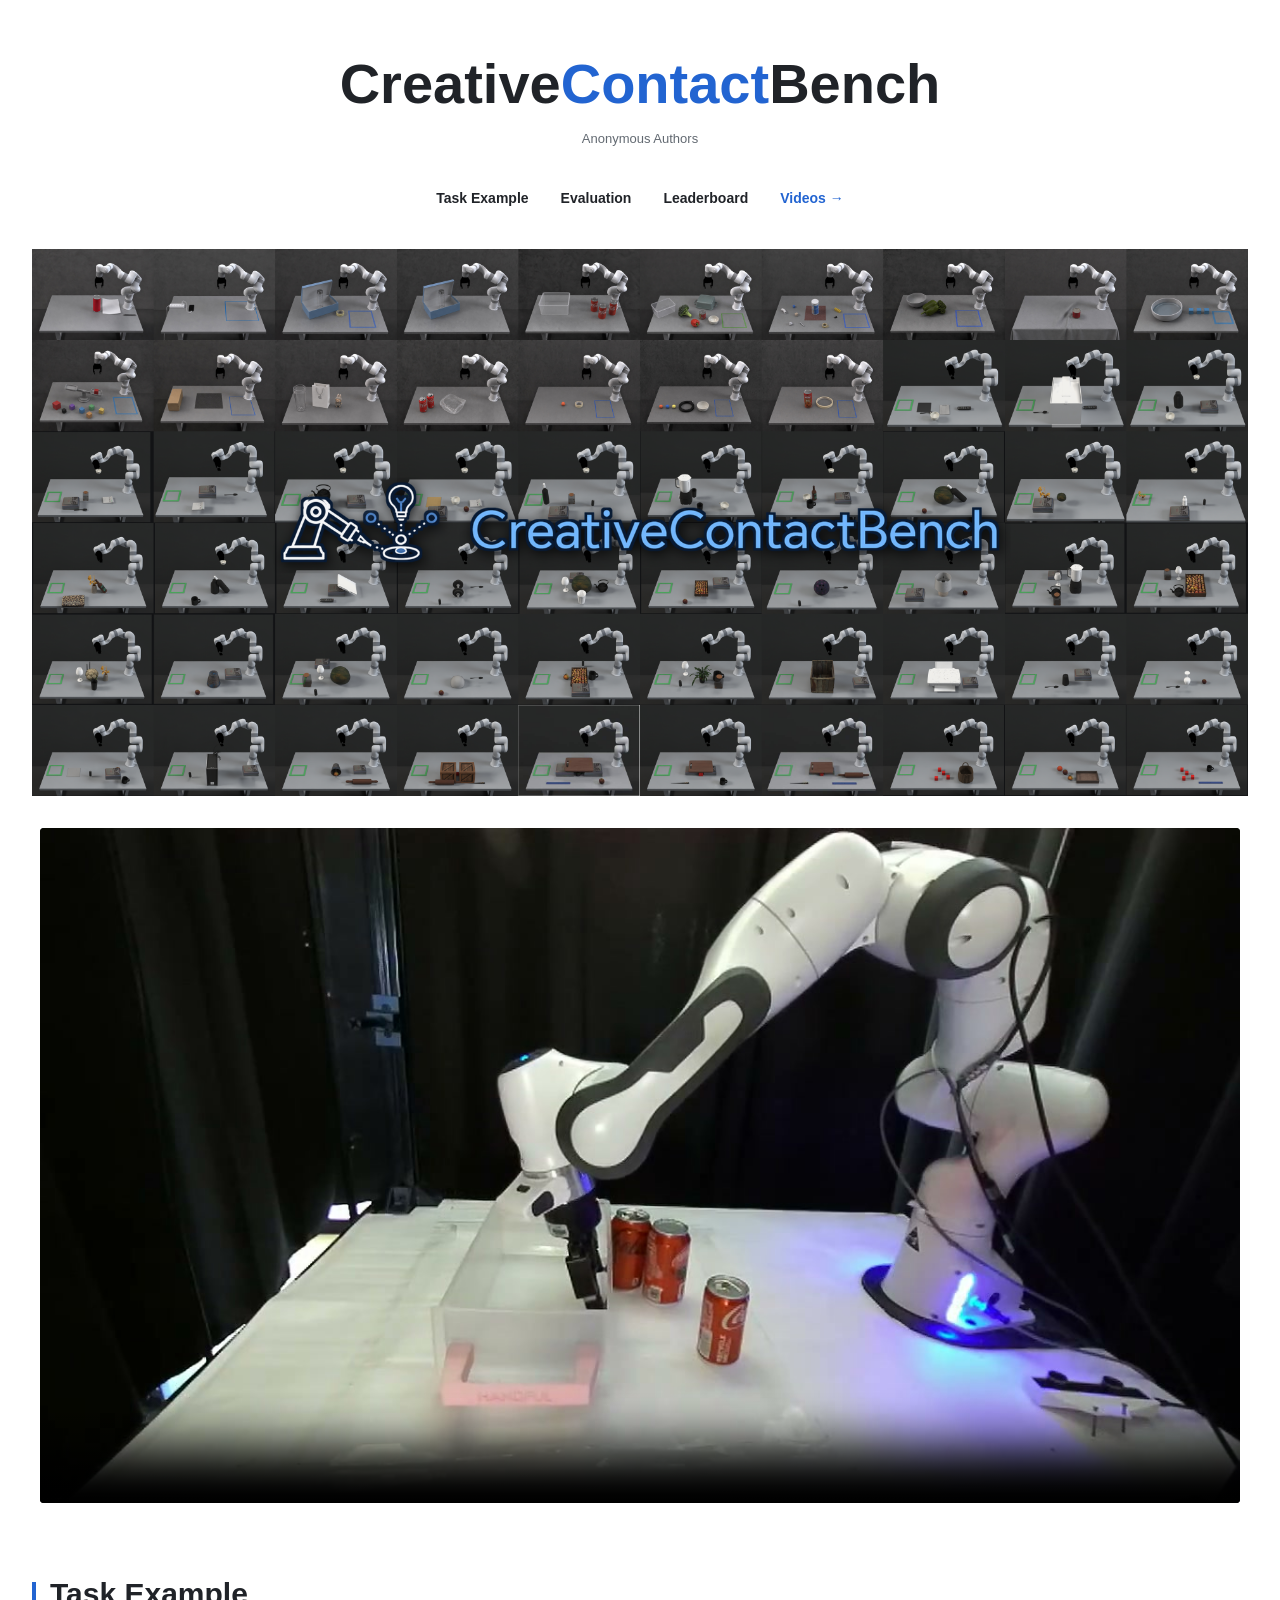
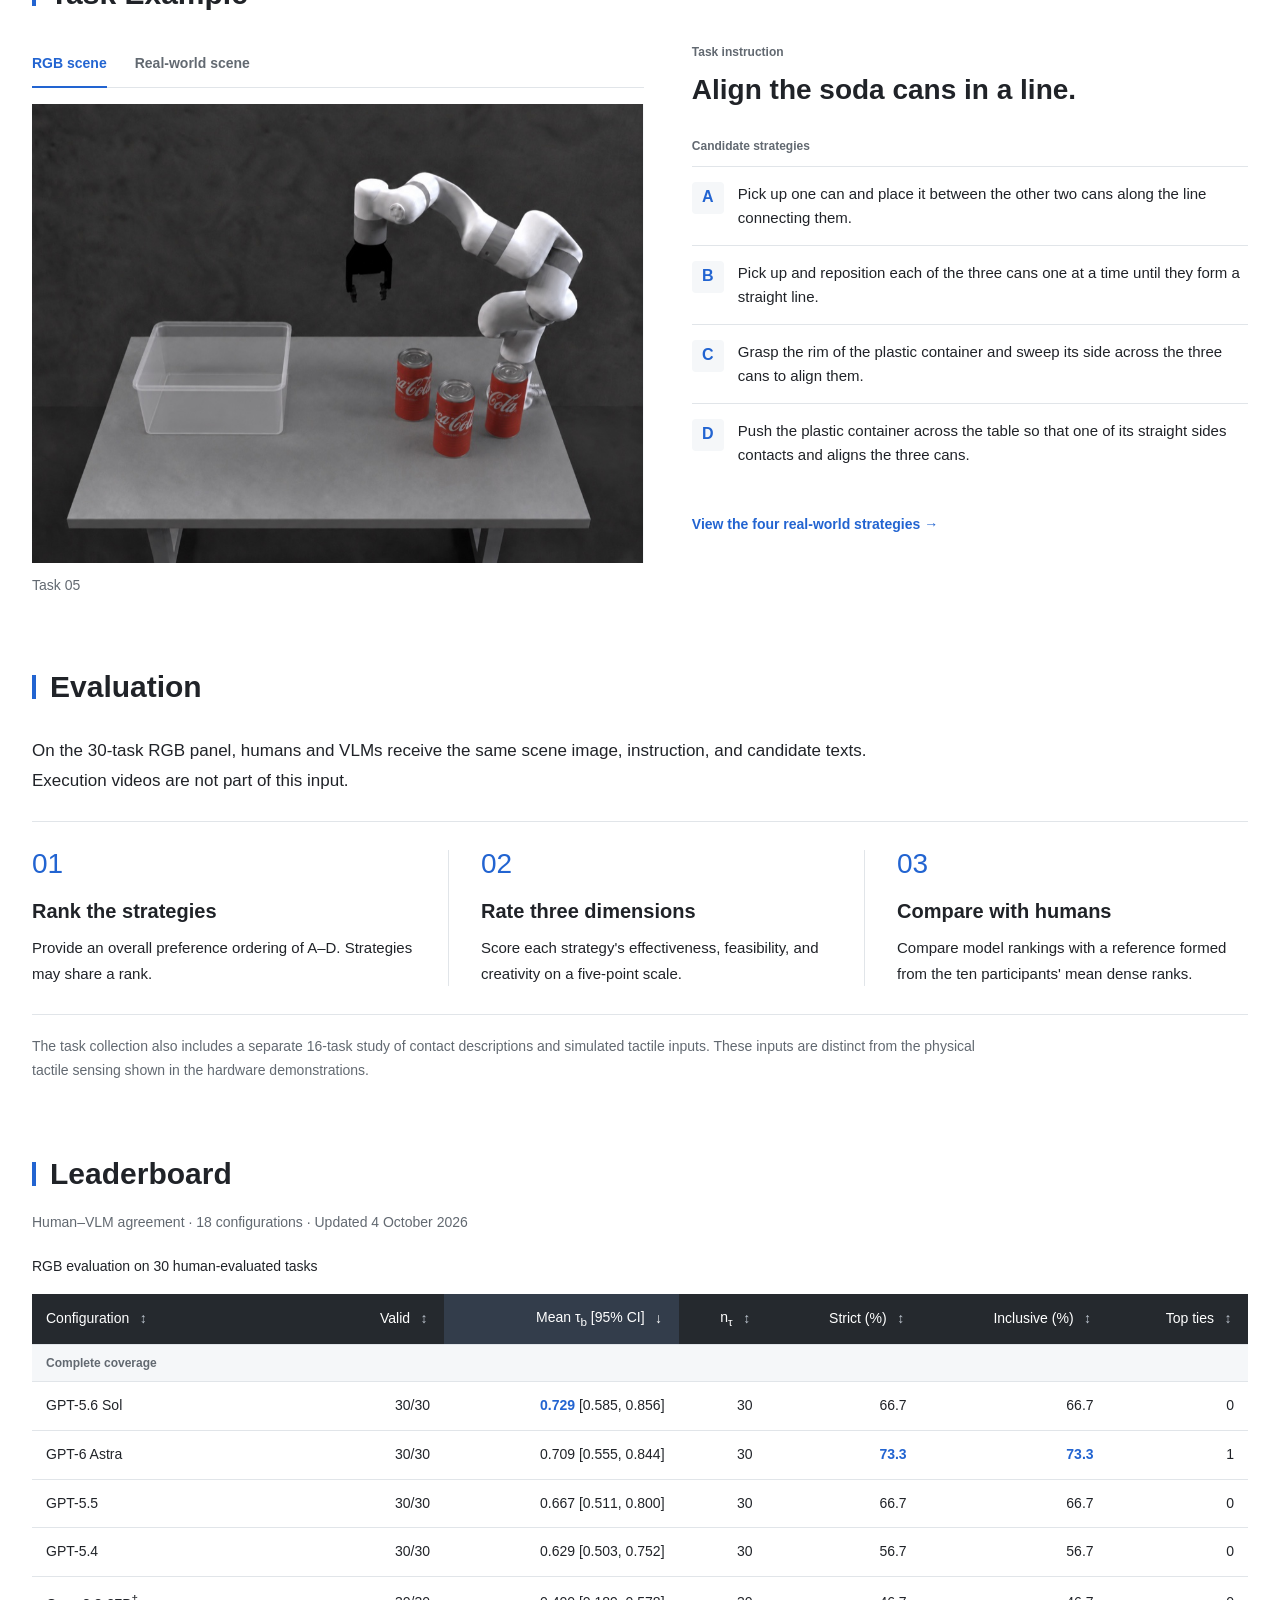
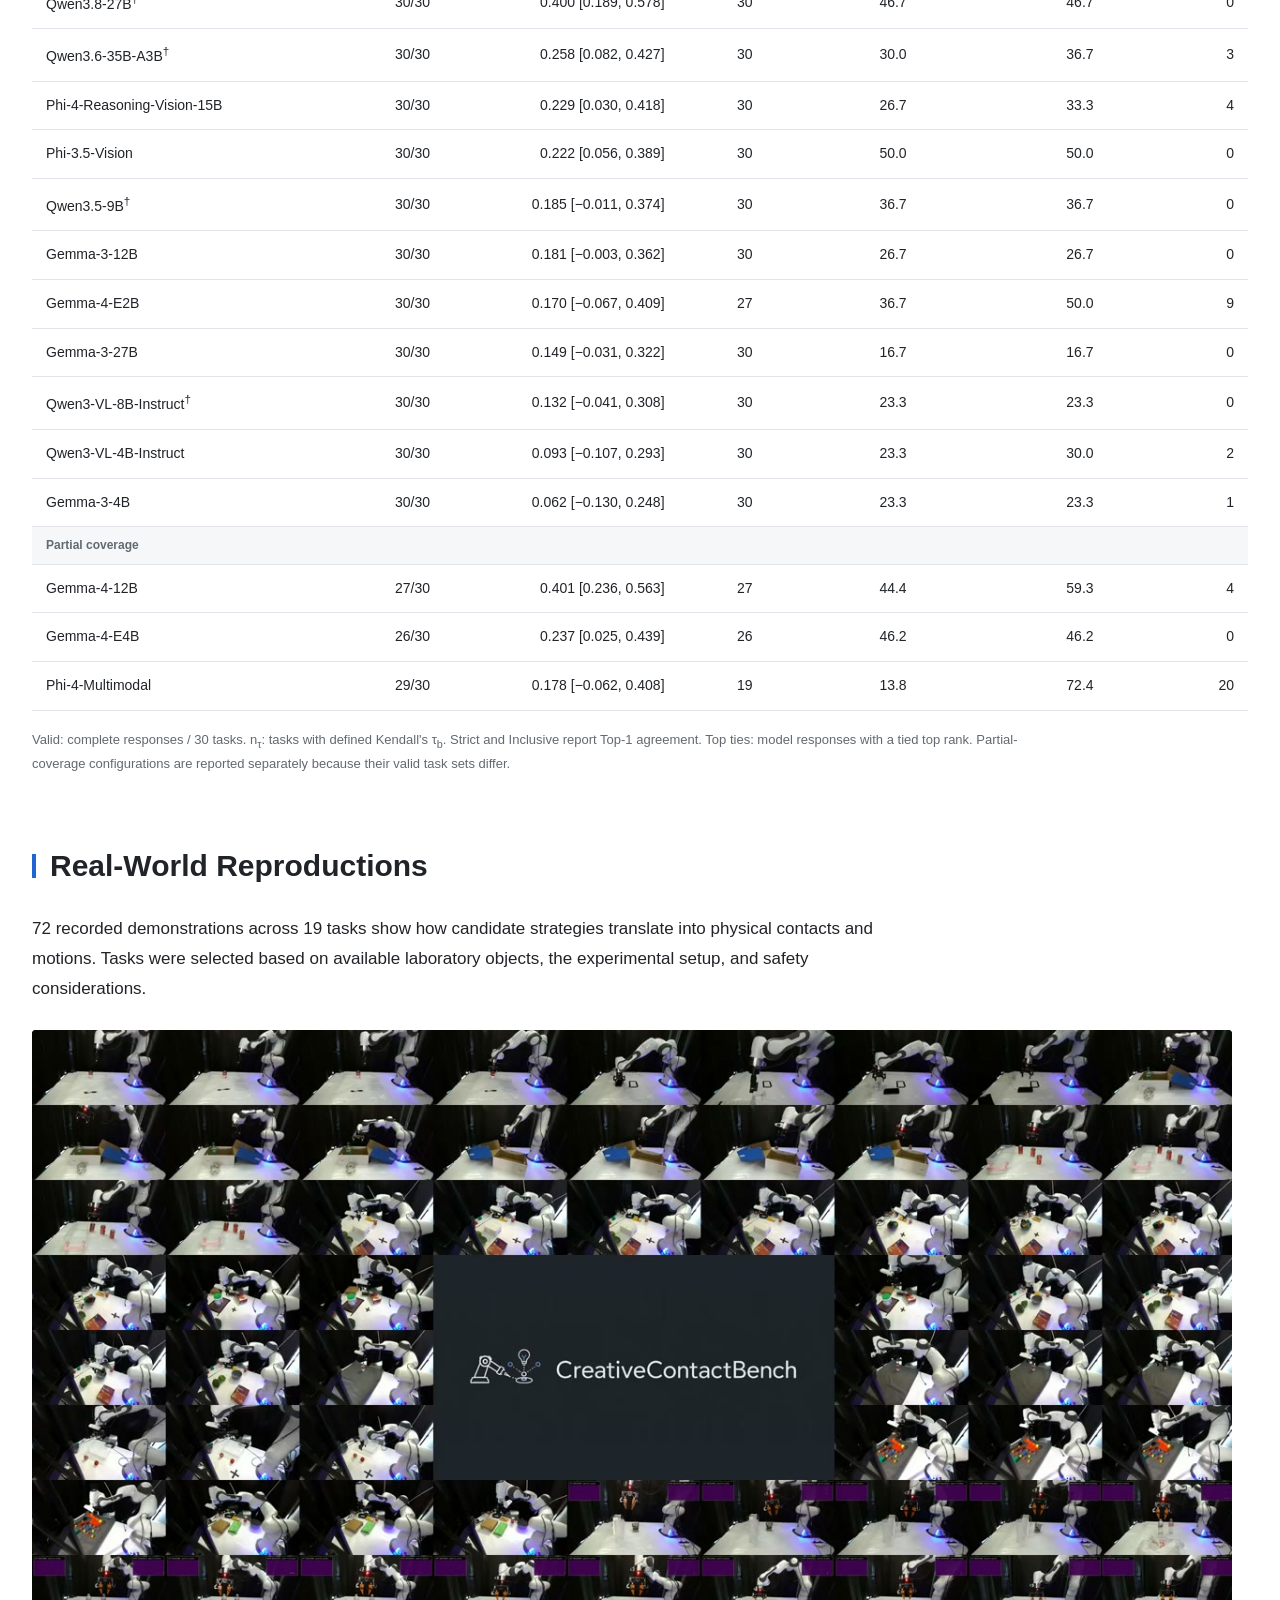
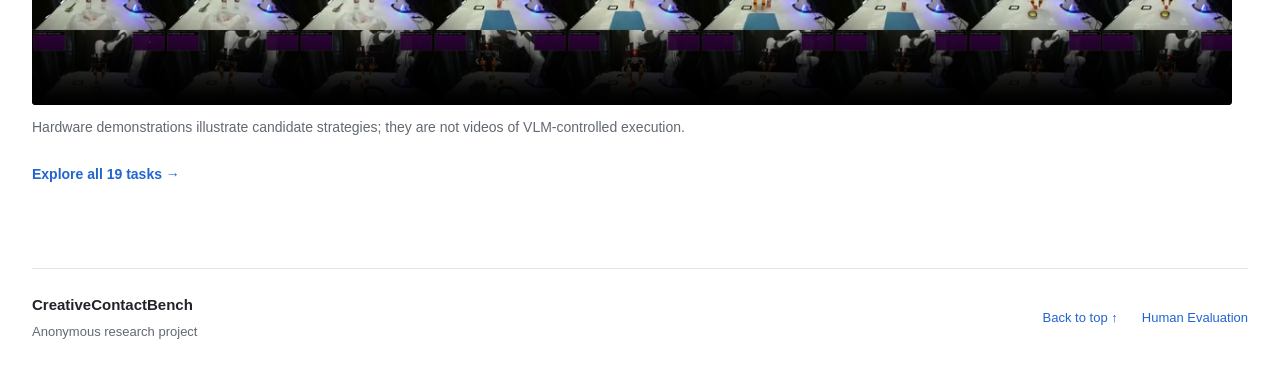
==== index.html @ c94d22c9 "Widen homepage layout and enable leaderboard column sorting" ====
<!doctype html>
<html lang="en">
  <head>
    <meta charset="utf-8" />
    <meta name="viewport" content="width=device-width, initial-scale=1" />
    <title>CreativeContactBench</title>
    <meta
      name="description"
      content="A benchmark for recognizing useful, non-obvious, and physically feasible manipulation strategies. Explore tasks, human-VLM agreement, and real-world demonstrations."
    />
    <link rel="icon" href="data:," />
    <link rel="stylesheet" href="styles.css?v=20261004-home" />
    <link rel="stylesheet" href="home.css?v=20261005-wide" />
    <script src="home.js?v=20261005-refine-1" defer></script>
    <script src="leaderboard.js?v=20261005-sort" defer></script>
  </head>
  <body>
    <a class="skip-link" href="#project-video">Skip to content</a>
    <main class="page home-page">
      <header class="hero" id="top">
        <h1>Creative<span class="brand-accent">Contact</span>Bench</h1>

        <p class="authors">
          Anonymous Authors
        </p>

        <nav class="links" aria-label="Project links">
          <a href="#task-example">Task Example</a>
          <a href="#evaluation">Evaluation</a>
          <a href="#results">Leaderboard</a>
          <a href="./videos/index.html">Videos &rarr;</a>
        </nav>
      </header>

      <figure class="scene-overview">
        <img class="rgb-overview-poster" src="./assets/images/creativecontactbench-rgb-poster-overlay.png" alt="CreativeContactBench RGB poster showing benchmark scenes around the project logo" width="3840" height="1728" fetchpriority="high" />
      </figure>

      <figure class="project-film" id="project-video">
        <video controls playsinline preload="none" width="1920" height="1080" poster="./assets/images/project-film-contact.jpg" aria-label="CreativeContactBench full project video" data-home-video>
          <source src="./assets/video/CCB_sup_v5.mp4" type="video/mp4" />
          <a href="./assets/video/CCB_sup_v5.mp4">Open the project video</a>
        </video>
        <p class="media-fallback" hidden>The video could not be loaded. <a href="./assets/video/CCB_sup_v5.mp4">Open the MP4</a>.</p>
      </figure>

      <section class="section" id="task-example" aria-labelledby="example-title">
        <h2 id="example-title">Task Example</h2>
        <div class="example-layout">
          <figure class="example-scene">
            <div class="scene-tabs" role="tablist" aria-label="Task 05 scene" hidden>
              <button type="button" id="rgb-tab" role="tab" aria-controls="rgb-scene" aria-selected="true">RGB scene</button>
              <button type="button" id="real-tab" role="tab" aria-controls="real-scene" aria-selected="false" tabindex="-1">Real-world scene</button>
            </div>
            <div id="rgb-scene" class="scene-panel" role="tabpanel" aria-labelledby="rgb-tab" tabindex="0">
              <img src="./videos/posters/task-05.jpg" alt="An RGB scene with a robot, three soda cans, and a plastic container on a table" width="800" height="600" loading="lazy" decoding="async" />
            </div>
            <div id="real-scene" class="scene-panel" role="tabpanel" aria-labelledby="real-tab" tabindex="0" hidden>
              <img src="./assets/images/task05-real-initial.png" alt="The real-world Task 05 setup: a robot above three soda cans and a plastic container" width="1280" height="720" loading="lazy" decoding="async" />
            </div>
            <figcaption>Task 05</figcaption>
          </figure>
          <div class="example-options">
            <p class="section-label">Task instruction</p>
            <h3>Align the soda cans in a line.</h3>
            <p class="section-label">Candidate strategies</p>
            <ol class="strategy-list" type="A">
              <li><span class="strategy-letter" aria-hidden="true">A</span><p>Pick up one can and place it between the other two cans along the line connecting them.</p></li>
              <li><span class="strategy-letter" aria-hidden="true">B</span><p>Pick up and reposition each of the three cans one at a time until they form a straight line.</p></li>
              <li><span class="strategy-letter" aria-hidden="true">C</span><p>Grasp the rim of the plastic container and sweep its side across the three cans to align them.</p></li>
              <li><span class="strategy-letter" aria-hidden="true">D</span><p>Push the plastic container across the table so that one of its straight sides contacts and aligns the three cans.</p></li>
            </ol>
            <a class="text-link" href="./videos/task.html?id=task-5">View the four real-world strategies &rarr;</a>
          </div>
        </div>
      </section>

      <section class="section" id="evaluation" aria-labelledby="evaluation-title">
        <h2 id="evaluation-title">Evaluation</h2>
        <p class="section-intro">On the 30-task RGB panel, humans and VLMs receive the same scene image, instruction, and candidate texts. Execution videos are not part of this input.</p>
        <div class="evaluation-steps">
          <div><span class="step-number" aria-hidden="true">01</span><h3>Rank the strategies</h3><p>Provide an overall preference ordering of A&ndash;D. Strategies may share a rank.</p></div>
          <div><span class="step-number" aria-hidden="true">02</span><h3>Rate three dimensions</h3><p>Score each strategy's effectiveness, feasibility, and creativity on a five-point scale.</p></div>
          <div><span class="step-number" aria-hidden="true">03</span><h3>Compare with humans</h3><p>Compare model rankings with a reference formed from the ten participants' mean dense ranks.</p></div>
        </div>
        <p class="scope-note">The task collection also includes a separate 16-task study of contact descriptions and simulated tactile inputs. These inputs are distinct from the physical tactile sensing shown in the hardware demonstrations.</p>
      </section>

      <section class="section" id="results" aria-labelledby="results-title">
        <h2 id="results-title">Leaderboard</h2>
        <p class="results-context">Human&ndash;VLM agreement &middot; 18 configurations &middot; Updated 4 October 2026</p>
        <div class="leaderboard-scroll" role="region" aria-labelledby="results-title" tabindex="0">
          <table class="leaderboard" aria-describedby="leaderboard-notes">
            <caption>RGB evaluation on 30 human-evaluated tasks</caption>
            <thead>
              <tr>
                <th scope="col" data-sort-type="text">Configuration</th>
                <th scope="col" data-sort-type="ratio">Valid</th>
                <th scope="col" data-sort-type="number" data-sort-default="descending">Mean &tau;<sub>b</sub> [95% CI]</th>
                <th scope="col" data-sort-type="number">n<sub>&tau;</sub></th>
                <th scope="col" data-sort-type="number">Strict (%)</th>
                <th scope="col" data-sort-type="number">Inclusive (%)</th>
                <th scope="col" data-sort-type="number">Top ties</th>
              </tr>
            </thead>
            <tbody aria-label="Complete coverage">
              <tr class="leaderboard-group"><th colspan="7" scope="rowgroup">Complete coverage</th></tr>
              <tr><th scope="row">GPT-5.6 Sol</th><td>30/30</td><td><strong>0.729</strong> [0.585, 0.856]</td><td>30</td><td>66.7</td><td>66.7</td><td>0</td></tr>
              <tr><th scope="row">GPT-6 Astra</th><td>30/30</td><td>0.709 [0.555, 0.844]</td><td>30</td><td><strong>73.3</strong></td><td><strong>73.3</strong></td><td>1</td></tr>
              <tr><th scope="row">GPT-5.5</th><td>30/30</td><td>0.667 [0.511, 0.800]</td><td>30</td><td>66.7</td><td>66.7</td><td>0</td></tr>
              <tr><th scope="row">GPT-5.4</th><td>30/30</td><td>0.629 [0.503, 0.752]</td><td>30</td><td>56.7</td><td>56.7</td><td>0</td></tr>
              <tr><th scope="row">Qwen3.8-27B<sup>&dagger;</sup></th><td>30/30</td><td>0.400 [0.189, 0.578]</td><td>30</td><td>46.7</td><td>46.7</td><td>0</td></tr>
              <tr><th scope="row">Qwen3.6-35B-A3B<sup>&dagger;</sup></th><td>30/30</td><td>0.258 [0.082, 0.427]</td><td>30</td><td>30.0</td><td>36.7</td><td>3</td></tr>
              <tr><th scope="row">Phi-4-Reasoning-Vision-15B</th><td>30/30</td><td>0.229 [0.030, 0.418]</td><td>30</td><td>26.7</td><td>33.3</td><td>4</td></tr>
              <tr><th scope="row">Phi-3.5-Vision</th><td>30/30</td><td>0.222 [0.056, 0.389]</td><td>30</td><td>50.0</td><td>50.0</td><td>0</td></tr>
              <tr><th scope="row">Qwen3.5-9B<sup>&dagger;</sup></th><td>30/30</td><td>0.185 [&minus;0.011, 0.374]</td><td>30</td><td>36.7</td><td>36.7</td><td>0</td></tr>
              <tr><th scope="row">Gemma-3-12B</th><td>30/30</td><td>0.181 [&minus;0.003, 0.362]</td><td>30</td><td>26.7</td><td>26.7</td><td>0</td></tr>
              <tr><th scope="row">Gemma-4-E2B</th><td>30/30</td><td>0.170 [&minus;0.067, 0.409]</td><td>27</td><td>36.7</td><td>50.0</td><td>9</td></tr>
              <tr><th scope="row">Gemma-3-27B</th><td>30/30</td><td>0.149 [&minus;0.031, 0.322]</td><td>30</td><td>16.7</td><td>16.7</td><td>0</td></tr>
              <tr><th scope="row">Qwen3-VL-8B-Instruct<sup>&dagger;</sup></th><td>30/30</td><td>0.132 [&minus;0.041, 0.308]</td><td>30</td><td>23.3</td><td>23.3</td><td>0</td></tr>
              <tr><th scope="row">Qwen3-VL-4B-Instruct</th><td>30/30</td><td>0.093 [&minus;0.107, 0.293]</td><td>30</td><td>23.3</td><td>30.0</td><td>2</td></tr>
              <tr><th scope="row">Gemma-3-4B</th><td>30/30</td><td>0.062 [&minus;0.130, 0.248]</td><td>30</td><td>23.3</td><td>23.3</td><td>1</td></tr>
            </tbody>
            <tbody aria-label="Partial coverage">
              <tr class="leaderboard-group"><th colspan="7" scope="rowgroup">Partial coverage</th></tr>
              <tr><th scope="row">Gemma-4-12B</th><td>27/30</td><td>0.401 [0.236, 0.563]</td><td>27</td><td>44.4</td><td>59.3</td><td>4</td></tr>
              <tr><th scope="row">Gemma-4-E4B</th><td>26/30</td><td>0.237 [0.025, 0.439]</td><td>26</td><td>46.2</td><td>46.2</td><td>0</td></tr>
              <tr><th scope="row">Phi-4-Multimodal</th><td>29/30</td><td>0.178 [&minus;0.062, 0.408]</td><td>19</td><td>13.8</td><td>72.4</td><td>20</td></tr>
            </tbody>
          </table>
        </div>
        <p class="leaderboard-notes" id="leaderboard-notes">
          Valid: complete responses / 30 tasks. n<sub>&tau;</sub>: tasks with defined Kendall's &tau;<sub>b</sub>.
          Strict and Inclusive report Top-1 agreement. Top ties: model responses with a tied top rank.
          Partial-coverage configurations are reported separately because their valid task sets differ.
        </p>
      </section>

      <section class="section" id="reproductions" aria-labelledby="reproductions-title">
        <h2 id="reproductions-title">Real-World Reproductions</h2>
        <p class="section-intro">72 recorded demonstrations across 19 tasks show how candidate strategies translate into physical contacts and motions. Tasks were selected based on available laboratory objects, the experimental setup, and safety considerations.</p>
        <figure class="reproduction-film">
          <video controls loop muted playsinline preload="none" poster="./assets/images/reproductions-cover.jpg" aria-label="A montage of real-world robot demonstrations" data-home-video>
            <source src="./assets/video/creativecontactbench-animated-poster.mp4" type="video/mp4" />
            <a href="./videos/index.html">Browse the real-world demonstrations</a>
          </video>
          <p class="media-fallback" hidden>The preview could not be loaded. <a href="./videos/index.html">Browse the task videos</a>.</p>
          <figcaption>Hardware demonstrations illustrate candidate strategies; they are not videos of VLM-controlled execution.</figcaption>
        </figure>
        <a class="text-link gallery-link" href="./videos/index.html">Explore all 19 tasks &rarr;</a>
      </section>

      <footer class="footer">
        <p>CreativeContactBench</p>
        <p>Anonymous research project</p>
        <nav aria-label="Footer links"><a href="#top">Back to top &uarr;</a><a href="./human-eval/">Human Evaluation</a></nav>
      </footer>
    </main>
  </body>
</html>
---- styles.css ----
:root {
  --bg: #ffffff;
  --text: #1f2933;
  --muted: #5f6b76;
  --line: #d8dee4;
  --soft: #f6f8fa;
  --link: #1f6feb;
}

* {
  box-sizing: border-box;
}

html {
  scroll-behavior: smooth;
}

body {
  margin: 0;
  background: var(--bg);
  color: var(--text);
  font-family:
    -apple-system, BlinkMacSystemFont, "Segoe UI", Helvetica, Arial, sans-serif;
  line-height: 1.55;
}

a {
  color: var(--link);
  text-decoration: none;
}

a:hover,
a:focus-visible {
  text-decoration: underline;
}

.page {
  width: min(980px, calc(100% - 32px));
  margin: 0 auto;
  padding: 56px 0 40px;
}

.hero {
  text-align: center;
  padding-bottom: 34px;
  border-bottom: 1px solid var(--line);
}

.gallery-hero {
  padding-bottom: 24px;
}

h1 {
  margin: 0;
  font-size: clamp(2.4rem, 7vw, 4.8rem);
  line-height: 1.05;
  font-weight: 750;
  letter-spacing: 0;
}

.subtitle {
  margin: 14px auto 0;
  color: var(--muted);
  font-size: 1.25rem;
}

.authors,
.affiliations {
  margin: 14px auto 0;
  color: var(--text);
}

.affiliations {
  margin-top: 4px;
  color: var(--muted);
}

.links {
  display: flex;
  flex-wrap: wrap;
  justify-content: center;
  gap: 10px;
  margin-top: 22px;
}

.gallery-hero .links {
  margin-top: 18px;
}

.links a {
  display: inline-flex;
  align-items: center;
  justify-content: center;
  min-width: 84px;
  min-height: 36px;
  padding: 7px 14px;
  color: var(--text);
  background: var(--soft);
  border: 1px solid var(--line);
  border-radius: 6px;
  font-weight: 600;
}

.links a:hover,
.links a:focus-visible {
  background: #eef2f6;
  text-decoration: none;
}

.section {
  padding: 38px 0 0;
}

h2 {
  margin: 0 0 16px;
  padding-bottom: 8px;
  border-bottom: 1px solid var(--line);
  font-size: 1.55rem;
  line-height: 1.25;
  font-weight: 700;
  letter-spacing: 0;
}

.placeholder {
  min-height: 88px;
  padding: 18px;
  color: var(--muted);
  background: var(--soft);
  border: 1px dashed var(--line);
  border-radius: 6px;
}

.placeholder p {
  margin: 0;
}

.leaderboard-scroll {
  overflow-x: auto;
  border: 1px solid var(--line);
  border-radius: 6px;
}

.leaderboard-scroll:focus-visible {
  outline: 2px solid var(--link);
  outline-offset: 3px;
}

.leaderboard {
  width: 100%;
  border-collapse: collapse;
  font-size: 0.875rem;
  font-variant-numeric: tabular-nums;
}

.leaderboard caption {
  padding: 12px 14px;
  text-align: left;
  font-weight: 600;
}

.leaderboard th,
.leaderboard td {
  padding: 10px 12px;
  border-top: 1px solid var(--line);
  white-space: nowrap;
  text-align: right;
}

.leaderboard th:first-child {
  text-align: left;
}

.leaderboard thead,
.leaderboard-group {
  background: var(--soft);
}

.leaderboard th[scope="row"] {
  font-weight: 500;
}

.leaderboard .leaderboard-group th {
  color: var(--muted);
  padding-block: 8px;
  font-weight: 600;
}

.leaderboard-notes {
  margin: 12px 0 0;
  font-size: 0.875rem;
  color: var(--muted);
}

.task-grid {
  display: grid;
  grid-template-columns: repeat(4, minmax(0, 1fr));
  gap: 18px;
}

.task-card {
  background: var(--bg);
  border: 1px solid var(--line);
  border-radius: 8px;
  overflow: hidden;
  transition:
    border-color 160ms ease,
    transform 160ms ease,
    box-shadow 160ms ease;
}

.task-card:hover,
.task-card:focus-within {
  border-color: #aeb8c2;
  box-shadow: 0 10px 24px rgba(31, 41, 51, 0.08);
  transform: translateY(-2px);
}

.task-card a {
  display: flex;
  flex-direction: column;
  height: 100%;
  color: inherit;
  cursor: pointer;
}

.task-card a:hover,
.task-card a:focus-visible {
  text-decoration: none;
}

.task-card a:focus-visible {
  outline: 2px solid var(--link);
  outline-offset: -2px;
}

.task-poster {
  position: relative;
  aspect-ratio: 16 / 9;
  background: var(--soft);
  border-bottom: 1px solid var(--line);
  overflow: hidden;
}

.task-poster img {
  display: block;
  width: 100%;
  height: 100%;
  object-fit: cover;
}

.poster-fallback,
.video-missing,
#poster-fallback {
  display: grid;
  place-items: center;
  width: 100%;
  height: 100%;
  padding: 16px;
  color: var(--muted);
  text-align: center;
}

.task-card-body {
  display: flex;
  flex: 1;
  flex-direction: column;
  padding: 12px;
}

.task-number {
  margin: 0 0 6px;
  color: var(--muted);
  font-size: 0.88rem;
  font-weight: 700;
}

.task-card h3 {
  margin: 0;
  font-size: 1.04rem;
  line-height: 1.3;
}

.task-card p {
  margin: 8px 0 0;
  color: var(--muted);
  font-size: 0.94rem;
}

.badge-row {
  display: flex;
  flex-wrap: wrap;
  gap: 6px;
  margin-top: 12px;
}

.badge-row span {
  display: inline-flex;
  align-items: center;
  min-height: 24px;
  padding: 3px 8px;
  color: var(--muted);
  background: var(--soft);
  border: 1px solid var(--line);
  border-radius: 999px;
  font-size: 0.78rem;
  font-weight: 600;
}

.view-task {
  font-weight: 650;
}

.view-task {
  margin-top: auto !important;
  padding-top: 14px;
  color: var(--link) !important;
}

.back-link {
  margin: 0 0 22px;
}

.task-hero {
  text-align: left;
  padding-bottom: 30px;
  border-bottom: 1px solid var(--line);
}

.task-hero h1 {
  font-size: clamp(2.1rem, 5vw, 3.8rem);
}

.task-hero + .section {
  padding-top: 30px;
}

#strategies-title {
  font-size: 1.42rem;
}

.video-grid {
  display: grid;
  grid-template-columns: repeat(2, minmax(0, 1fr));
  gap: 18px;
}

.video-card {
  margin: 0;
  padding: 0;
  border: 1px solid var(--line);
  border-radius: 8px;
  overflow: hidden;
  background: var(--bg);
}

.option-card {
  align-self: start;
}

.video-slot {
  position: relative;
  aspect-ratio: 16 / 9;
  background: #000;
  overflow: hidden;
}

.video-card video {
  display: block;
  width: 100%;
  height: 100%;
  background: #000;
}

.option-heading {
  display: flex;
  align-items: center;
  gap: 14px;
  min-height: 66px;
  padding: 12px 18px;
  border-bottom: 1px solid var(--line);
}

.option-letter {
  display: inline-flex;
  align-items: center;
  justify-content: center;
  flex: 0 0 auto;
  width: 42px;
  height: 42px;
  color: var(--text);
  background: var(--soft);
  border: 1px solid var(--line);
  border-radius: 6px;
  font-size: 1.7rem;
  font-weight: 750;
  line-height: 1;
}

.option-title {
  flex: 1 1 auto;
  min-width: 0;
  color: var(--text);
  font-size: 1.25rem;
  font-weight: 650;
  line-height: 1.28;
  text-align: left;
  overflow-wrap: anywhere;
}

.option-success {
  margin: 0;
  padding: 11px 18px 12px;
  color: var(--muted);
  border-top: 1px solid var(--line);
  font-size: 1rem;
  font-weight: 500;
  line-height: 1.4;
  text-align: left;
}

.task-nav {
  display: flex;
  justify-content: space-between;
  gap: 16px;
  margin-top: 38px;
  padding-top: 18px;
  border-top: 1px solid var(--line);
  font-weight: 650;
}

pre {
  overflow-x: auto;
  margin: 0;
  padding: 16px;
  background: var(--soft);
  border: 1px solid var(--line);
  border-radius: 6px;
}

.footer {
  margin-top: 44px;
  padding-top: 18px;
  border-top: 1px solid var(--line);
  color: var(--muted);
  text-align: center;
}

.footer p {
  margin: 0;
}

@media (max-width: 720px) {
  .page {
    width: min(100% - 24px, 980px);
    padding-top: 34px;
  }

  .task-grid {
    grid-template-columns: 1fr;
  }

  .video-grid {
    grid-template-columns: 1fr;
  }

  .option-heading {
    height: auto !important;
  }
}

@media (min-width: 721px) and (max-width: 980px) {
  .task-grid {
    grid-template-columns: repeat(2, minmax(0, 1fr));
  }
}

@media (min-width: 981px) and (max-width: 1180px) {
  .task-grid {
    grid-template-columns: repeat(3, minmax(0, 1fr));
  }
}
---- home.css ----
/* Home-only layout; task pages and their video grids keep their existing styles. */
.home-page {
  --text: #202328;
  --muted: #626971;
  --line: #e1e5e9;
  --soft: #f5f7f9;
  --link: #2264d1;
  width: min(1440px, calc(100% - 64px));
  padding-top: 52px;
  color: var(--text);
}

.skip-link {
  position: absolute;
  top: 8px;
  left: 16px;
  padding: 8px 12px;
  background: var(--bg);
  transform: translateY(-160%);
  z-index: 2;
}

.skip-link:focus { transform: none; }
.home-page :focus-visible { outline: 2px solid var(--link); outline-offset: 4px; }
.home-page [id] { scroll-margin-top: 28px; }
.home-page [hidden] { display: none !important; }
.home-page .hero { border: 0; padding-bottom: 28px; }
.home-page h1 { font-size: 56px; font-weight: 700; line-height: 1.16; overflow-wrap: anywhere; }
.brand-accent { color: var(--link); }
.home-page .subtitle { max-width: 720px; font-size: 20px; line-height: 1.5; margin-top: 16px; }
.home-page .authors { color: var(--muted); font-size: 13px; margin-top: 12px; }
.home-page .links { gap: 8px 32px; margin-top: 28px; }
.home-page .links a { position: relative; border: 0; border-radius: 0; background: none; min-width: 0; padding: 8px 0; min-height: 44px; font-size: 14px; font-weight: 600; }
.home-page .links a::after { content: ""; position: absolute; bottom: 2px; left: 0; right: 0; height: 2px; background: var(--link); transform: scaleX(0); transform-origin: left; transition: transform 160ms ease; }
.home-page .links a:hover, .home-page .links a:focus-visible { color: var(--link); text-decoration: none; }
.home-page .links a:hover::after, .home-page .links a:focus-visible::after { transform: scaleX(1); }
.home-page .links a:last-child { color: var(--link); }
.home-page figure { margin: 0; }
.home-page figcaption { margin-top: 12px; color: var(--muted); font-size: 14px; line-height: 1.55; }
.rgb-overview-poster { display: block; width: 100%; height: auto; aspect-ratio: 20 / 9; object-fit: contain; }
.home-page .project-film { width: min(1200px, 100%); margin: 32px auto 0; }
.project-film video { height: auto; }
.home-page .section { padding-top: 72px; }
.home-page h2 { display: flex; align-items: center; gap: 14px; font-size: 30px; padding-bottom: 0; margin-bottom: 30px; border: 0; }
.home-page h2::before { content: ""; flex: 0 0 4px; height: 24px; background: var(--link); }
.home-page h3 { font-size: 20px; line-height: 1.35; margin: 0 0 10px; font-weight: 600; }
.overview-copy { max-width: 870px; font-size: 18px; line-height: 1.75; }
.overview-copy p { margin: 0 0 14px; }
.study-facts { display: grid; grid-template-columns: repeat(4, minmax(0, 1fr)); border-block: 1px solid var(--line); padding: 24px 0; margin: 28px 0 36px; gap: 16px; }
.study-facts > div { display: flex; flex-direction: column-reverse; justify-content: end; gap: 4px; }
.study-facts dd { margin: 0; font-size: 34px; line-height: 1.2; font-weight: 650; font-variant-numeric: tabular-nums; }
.study-facts dt { font-size: 14px; color: var(--muted); }
.media-heading { display: flex; align-items: baseline; justify-content: space-between; gap: 16px; margin-bottom: 12px; }
.media-heading h3 { margin: 0; }
.media-heading span { color: var(--muted); font-size: 14px; }
.home-page video { width: 100%; display: block; aspect-ratio: 16 / 9; object-fit: contain; background: #121212; border-radius: 4px; }
.media-fallback { padding: 14px; margin: 0; border: 1px solid var(--line); }
.example-layout { display: grid; grid-template-columns: minmax(0, 1.1fr) minmax(0, 1fr); gap: 48px; align-items: start; }
.example-scene { min-width: 0; }
.scene-tabs { display: flex; gap: 28px; border-bottom: 1px solid var(--line); margin-bottom: 16px; }
.scene-tabs button { position: relative; appearance: none; border: 0; background: none; color: var(--muted); padding: 10px 0 12px; min-height: 44px; font: inherit; font-size: 14px; font-weight: 600; cursor: pointer; }
.scene-tabs button[aria-selected="true"] { color: var(--link); }
.scene-tabs button[aria-selected="true"]::after { content: ""; position: absolute; height: 2px; bottom: -1px; left: 0; right: 0; background: var(--link); }
.scene-tabs button:hover { color: var(--text); }
.scene-panel { aspect-ratio: 4 / 3; background: var(--soft); }
.example-scene img { display: block; width: 100%; height: 100%; object-fit: contain; }
.section-label { margin: 0 0 10px; font-size: 12px; font-weight: 600; color: var(--muted); }
.home-page .example-options h3 { font-size: 28px; margin-bottom: 28px; max-width: 430px; }
.strategy-list { list-style: none; margin: 0 0 22px; padding: 0; }
.strategy-list li { display: grid; grid-template-columns: 32px minmax(0, 1fr); gap: 14px; padding: 15px 0; border-top: 1px solid var(--line); }
.strategy-list p { margin: 0; font-size: 15px; line-height: 1.6; }
.strategy-letter { display: grid; place-items: center; align-self: start; width: 32px; height: 32px; background: var(--soft); color: var(--link); border-radius: 4px; font-size: 16px; font-weight: 650; }
.text-link { font-size: 14px; font-weight: 600; padding-block: 10px; display: inline-block; text-underline-offset: 4px; }
.section-intro { max-width: 870px; margin: 0 0 26px; font-size: 17px; line-height: 1.75; }
.evaluation-steps { display: grid; grid-template-columns: repeat(3, minmax(0, 1fr)); gap: 32px; padding: 28px 0; border-block: 1px solid var(--line); }
.evaluation-steps > div + div { padding-left: 32px; border-left: 1px solid var(--line); }
.step-number { color: var(--link); font-size: 28px; line-height: 1; font-weight: 500; font-variant-numeric: tabular-nums; display: block; margin-bottom: 20px; }
.evaluation-steps p { margin: 0; line-height: 1.7; font-size: 15px; }
.scope-note { margin: 20px 0 0; max-width: 960px; font-size: 14px; color: var(--muted); line-height: 1.7; }
.results-context { color: var(--muted); font-size: 14px; margin: -10px 0 22px; }
.home-page .leaderboard-scroll { border: 0; border-bottom: 1px solid var(--line); border-radius: 0; }
.home-page .leaderboard { font-size: 14px; }
.home-page .leaderboard caption { padding: 0 0 16px; font-weight: 500; }
.home-page .leaderboard td, .home-page .leaderboard th { padding: 13px 14px; }
.home-page .leaderboard thead { background: #25292e; color: #fff; }
.home-page .leaderboard thead th { border: 0; font-weight: 500; }
.home-page .leaderboard thead th:has(.leaderboard-sort) { padding: 0; }
.leaderboard-sort { display: flex; align-items: center; justify-content: flex-end; gap: 8px; width: 100%; min-height: 48px; padding: 13px 14px; border: 0; border-radius: 0; background: transparent; color: inherit; font: inherit; white-space: nowrap; cursor: pointer; }
.leaderboard th:first-child .leaderboard-sort { justify-content: flex-start; }
.leaderboard-sort:hover { background: #383d44; }
.home-page .leaderboard-sort:focus-visible { outline: 2px solid #fff; outline-offset: -4px; }
.home-page .leaderboard th[aria-sort] { background: #333d4b; }
.sort-indicator { display: inline-block; flex: 0 0 12px; width: 12px; text-align: center; color: #bcc4ce; }
th[aria-sort] .sort-indicator { color: #fff; }
.sort-status { position: absolute; width: 1px; height: 1px; padding: 0; margin: -1px; overflow: hidden; clip-path: inset(50%); white-space: nowrap; border: 0; }
.home-page .leaderboard .leaderboard-group th { font-size: 12px; padding-block: 9px; color: var(--muted); background: var(--soft); }
.home-page .leaderboard td strong { color: var(--link); font-weight: 750; }
.home-page .leaderboard tbody tr:not(.leaderboard-group):hover { background: #f3f6fb; }
.home-page .leaderboard-notes { line-height: 1.7; font-size: 13px; margin-top: 18px; max-width: 1000px; }
.gallery-link { margin-top: 16px; }
.home-page .reproduction-film { max-width: 1200px; }
.home-page .footer { display: grid; grid-template-columns: 1fr auto; gap: 6px 24px; text-align: left; margin-top: 72px; padding-top: 24px; font-size: 13px; }
.home-page .footer p:first-child { font-weight: 600; color: var(--text); font-size: 15px; }
.home-page .footer p + p { grid-column: 1; margin: 0; }
.home-page .footer nav { grid-column: 2; grid-row: 1 / 3; display: flex; align-items: center; gap: 24px; }

@media (max-width: 1000px) {
  .example-layout { gap: 30px; }
  .home-page h1 { font-size: 48px; }
  .evaluation-steps { gap: 24px; }
  .evaluation-steps > div + div { padding-left: 24px; }
}

@media (max-width: 800px) {
  .home-page { width: calc(100% - 40px); padding-top: 36px; }
  .home-page h1 { font-size: 40px; }
  .home-page .subtitle { font-size: 18px; }
  .example-layout { gap: 24px; grid-template-columns: 1fr; }
  .example-scene { width: 100%; }
  .home-page .example-options h3 { max-width: none; }
  .evaluation-steps { grid-template-columns: 1fr; gap: 22px; }
  .evaluation-steps > div { display: grid; grid-template-columns: 42px 1fr; column-gap: 16px; }
  .evaluation-steps > div + div { padding: 22px 0 0; border-left: 0; border-top: 1px solid var(--line); }
  .step-number { grid-row: 1 / 3; margin: 0; font-size: 24px; line-height: 1.2; }
  .evaluation-steps p { grid-column: 2; }
  .home-page .section { padding-top: 52px; }
}

@media (max-width: 520px) {
  .home-page { width: calc(100% - 32px); padding-top: 30px; }
  .home-page h1 { font-size: 29px; }
  .home-page .subtitle { font-size: 17px; }
  .home-page .hero { padding-bottom: 20px; }
  .home-page .links { gap: 4px 16px; margin-top: 18px; }
  .home-page .links a { font-size: 12px; }
  .home-page .project-film { margin-top: 20px; }
  .home-page h2 { font-size: 24px; gap: 10px; margin-bottom: 24px; }
  .home-page h2::before { height: 20px; flex-basis: 3px; }
  .overview-copy { font-size: 16px; }
  .study-facts { grid-template-columns: repeat(2, minmax(0, 1fr)); gap: 22px; }
  .study-facts dd { font-size: 30px; }
  .home-page .example-options h3 { font-size: 25px; }
  .home-page .section { padding-top: 42px; }
  .home-page .footer { display: block; margin-top: 48px; }
  .home-page .footer p + p { margin-top: 6px; }
  .home-page .footer nav { margin-top: 18px; }
}

@media (max-width: 360px) {
  .home-page h1 { font-size: 25px; }
  .home-page .links { gap: 2px 14px; }
}

@media (prefers-reduced-motion: reduce) {
  html { scroll-behavior: auto; }
  .home-page *, .home-page *::after { transition: none !important; }
}
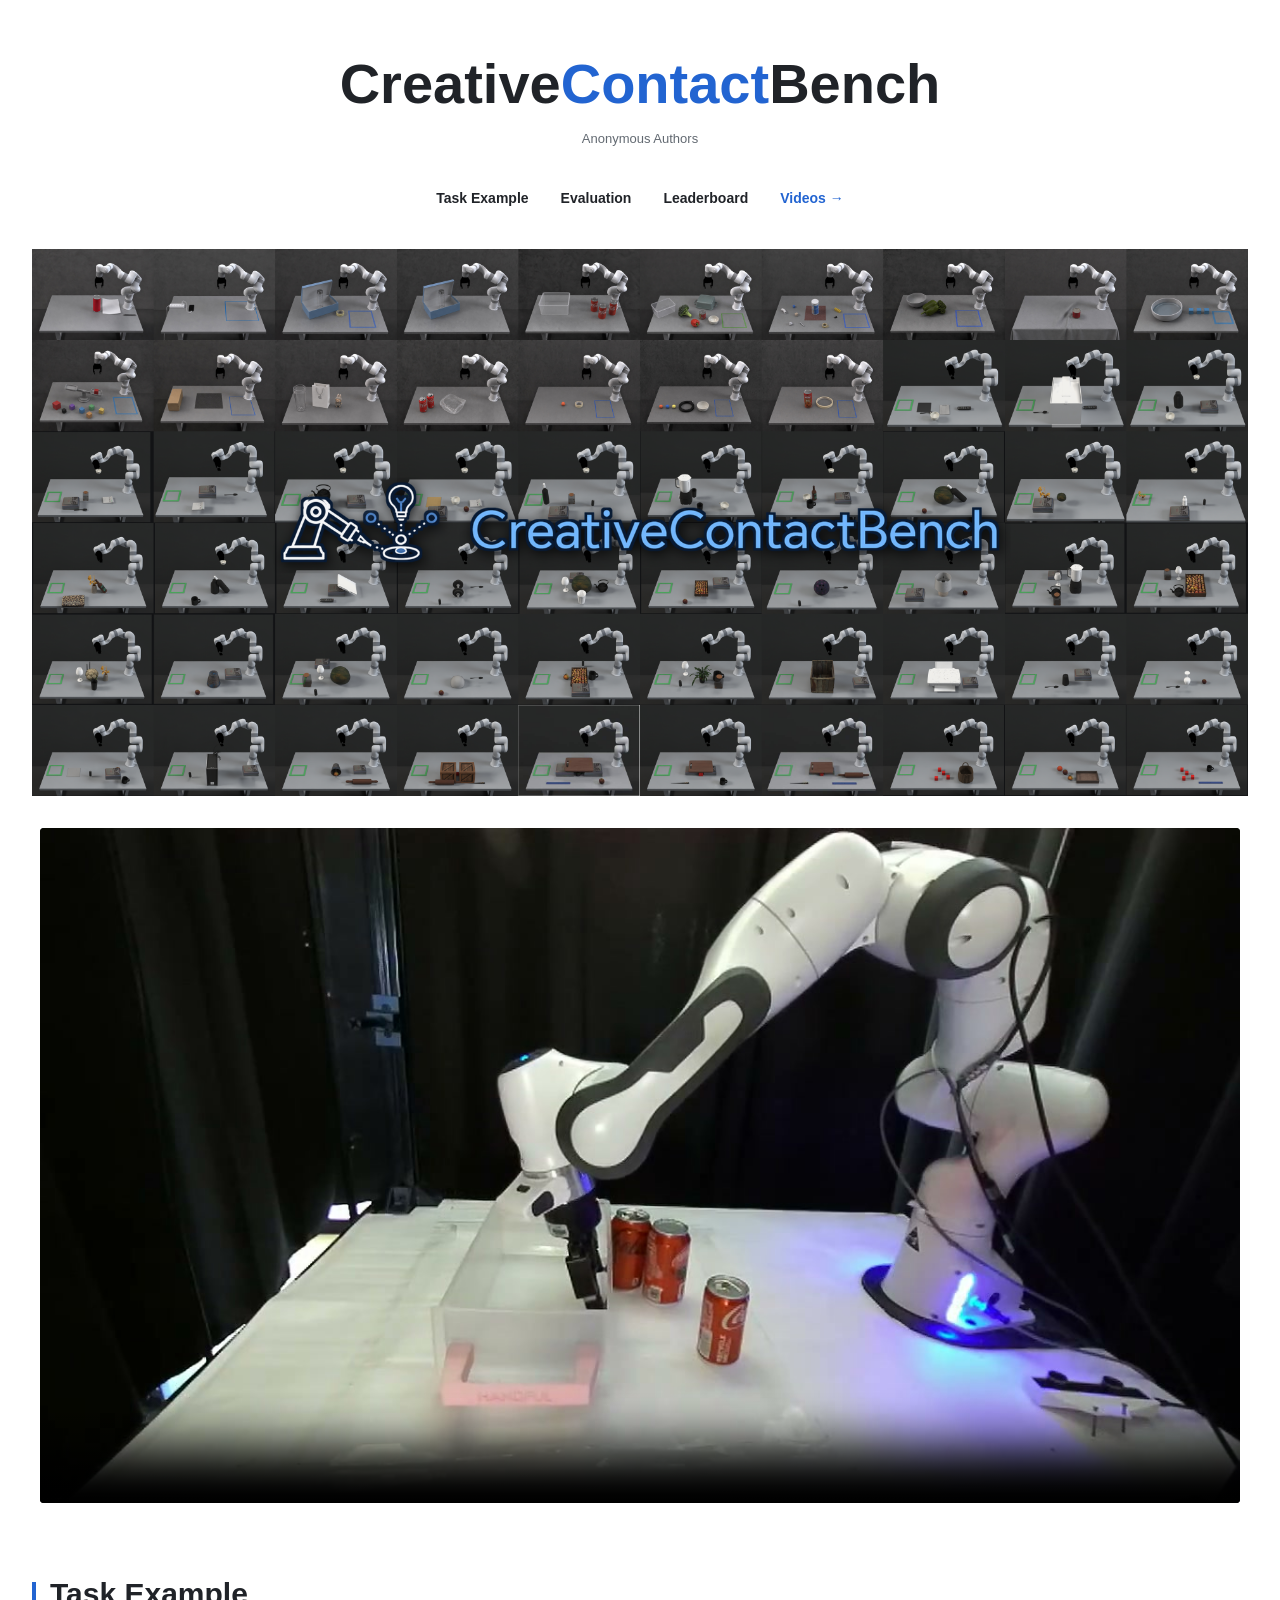
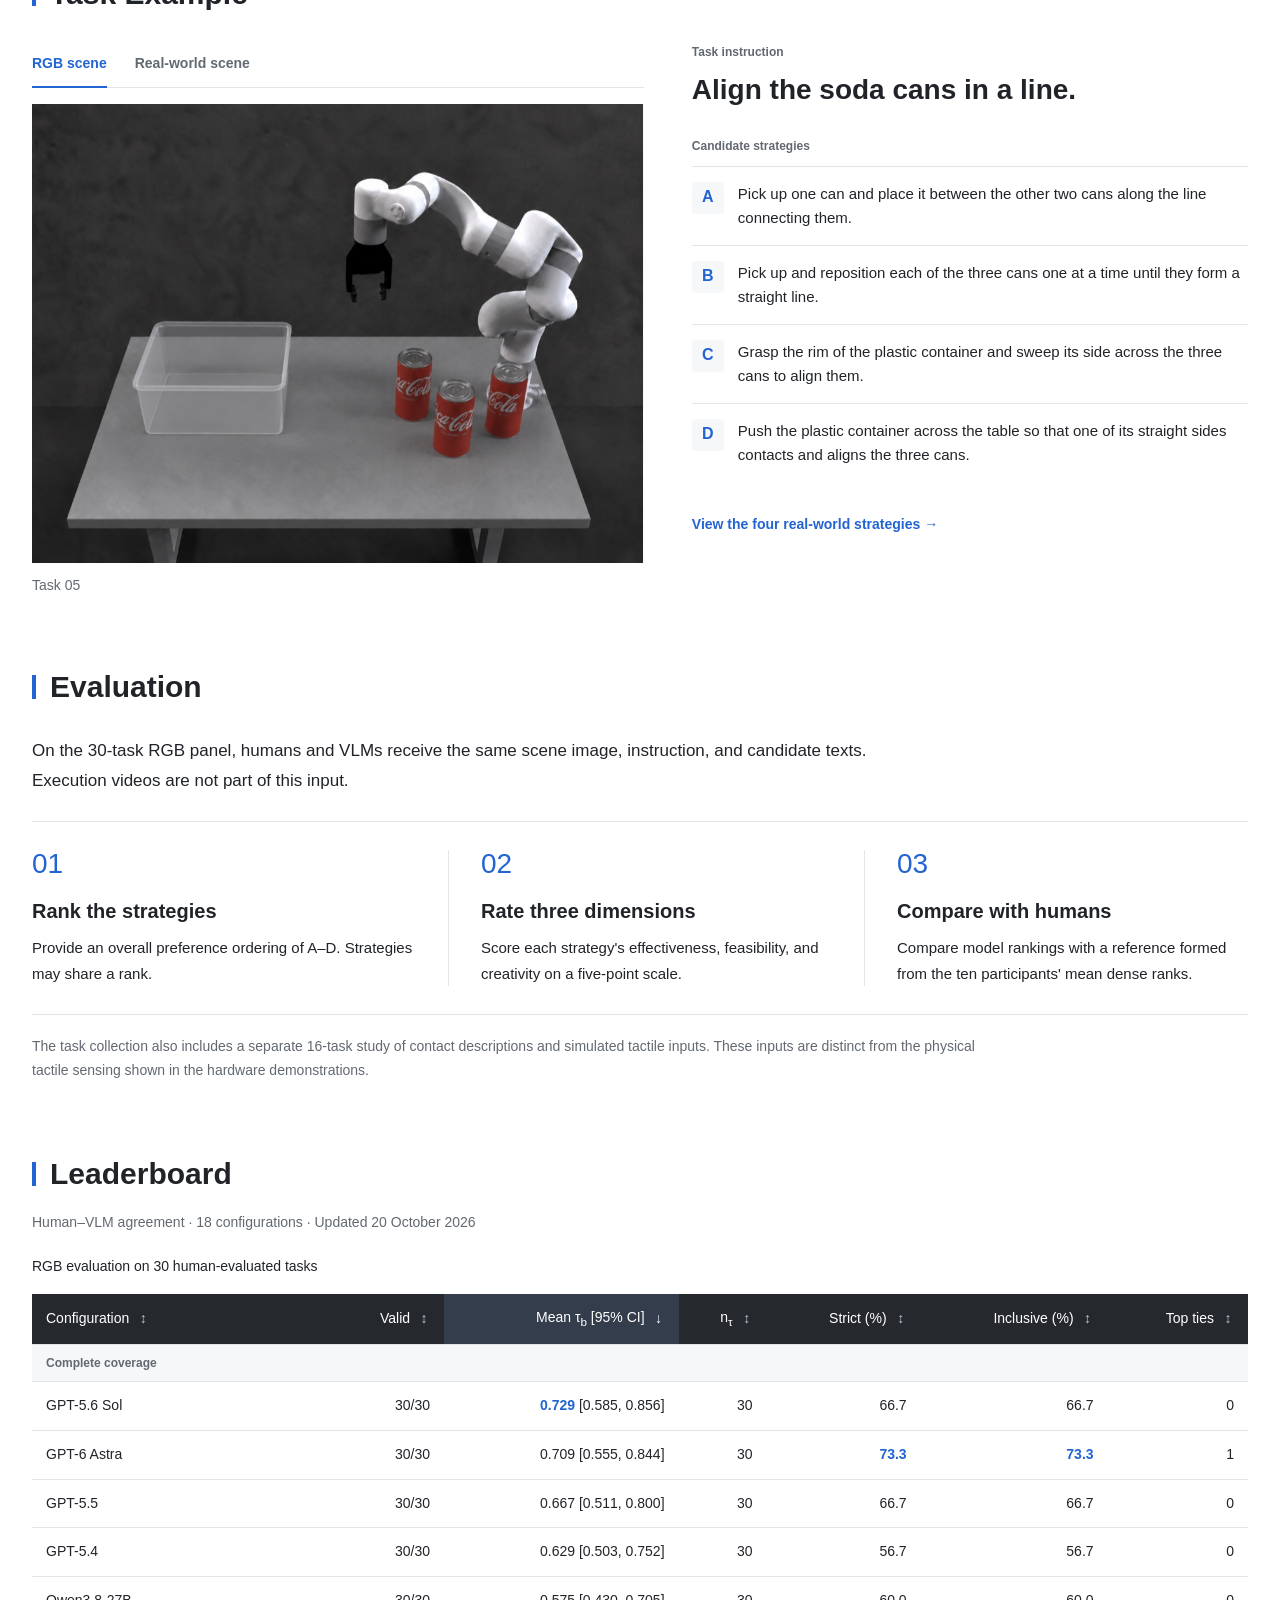
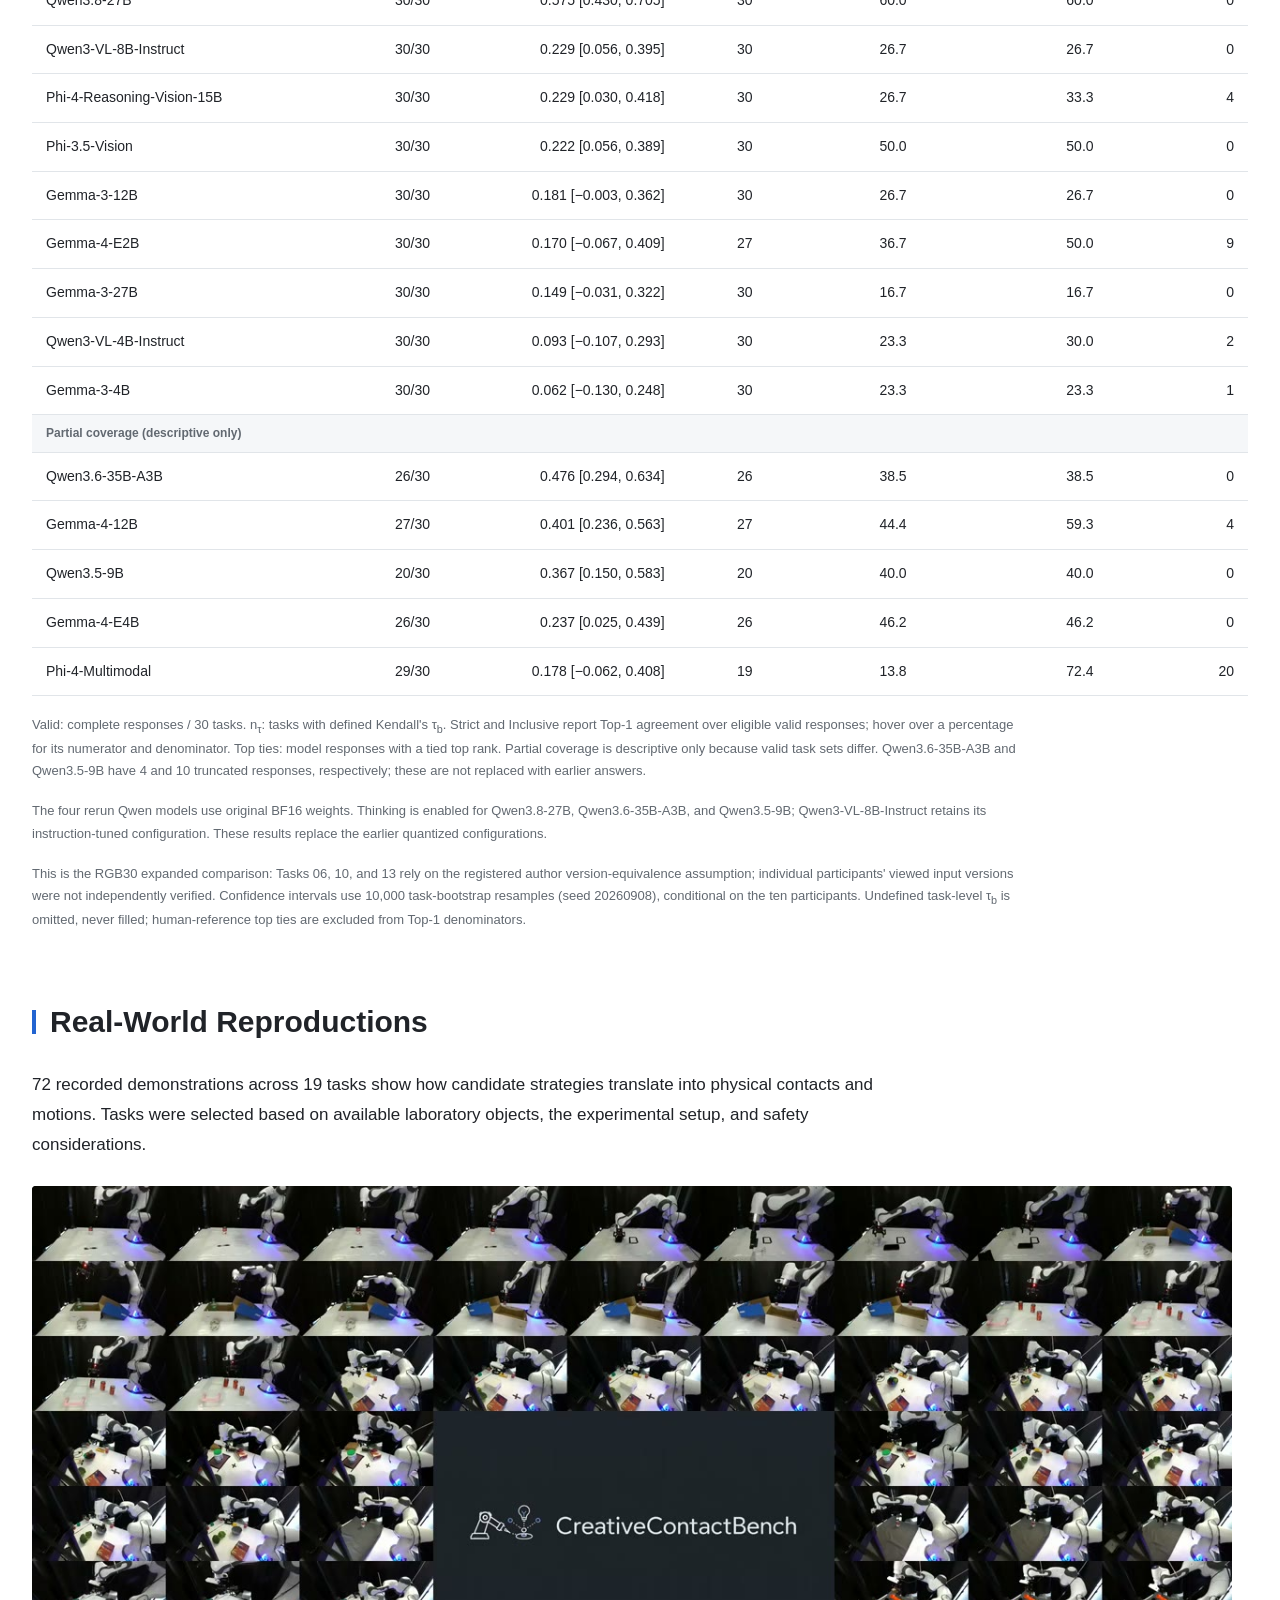
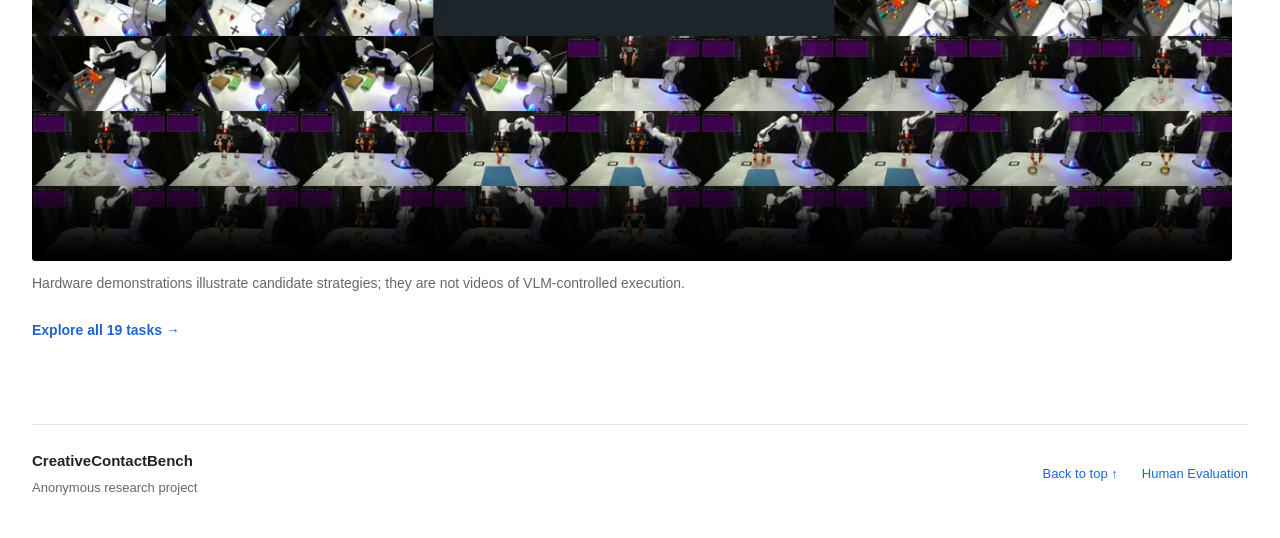
==== commit 54f61398: "Update RGB30 leaderboard with verified Qwen BF16 results" ====
--- a/index.html
+++ b/index.html
@@ -88,7 +88,7 @@
 
       <section class="section" id="results" aria-labelledby="results-title">
         <h2 id="results-title">Leaderboard</h2>
-        <p class="results-context">Human&ndash;VLM agreement &middot; 18 configurations &middot; Updated 4 October 2026</p>
+        <p class="results-context">Human&ndash;VLM agreement &middot; 18 configurations &middot; Updated 20 October 2026</p>
         <div class="leaderboard-scroll" role="region" aria-labelledby="results-title" tabindex="0">
           <table class="leaderboard" aria-describedby="leaderboard-notes">
             <caption>RGB evaluation on 30 human-evaluated tasks</caption>
@@ -105,34 +105,45 @@
             </thead>
             <tbody aria-label="Complete coverage">
               <tr class="leaderboard-group"><th colspan="7" scope="rowgroup">Complete coverage</th></tr>
-              <tr><th scope="row">GPT-5.6 Sol</th><td>30/30</td><td><strong>0.729</strong> [0.585, 0.856]</td><td>30</td><td>66.7</td><td>66.7</td><td>0</td></tr>
-              <tr><th scope="row">GPT-6 Astra</th><td>30/30</td><td>0.709 [0.555, 0.844]</td><td>30</td><td><strong>73.3</strong></td><td><strong>73.3</strong></td><td>1</td></tr>
-              <tr><th scope="row">GPT-5.5</th><td>30/30</td><td>0.667 [0.511, 0.800]</td><td>30</td><td>66.7</td><td>66.7</td><td>0</td></tr>
-              <tr><th scope="row">GPT-5.4</th><td>30/30</td><td>0.629 [0.503, 0.752]</td><td>30</td><td>56.7</td><td>56.7</td><td>0</td></tr>
-              <tr><th scope="row">Qwen3.8-27B<sup>&dagger;</sup></th><td>30/30</td><td>0.400 [0.189, 0.578]</td><td>30</td><td>46.7</td><td>46.7</td><td>0</td></tr>
-              <tr><th scope="row">Qwen3.6-35B-A3B<sup>&dagger;</sup></th><td>30/30</td><td>0.258 [0.082, 0.427]</td><td>30</td><td>30.0</td><td>36.7</td><td>3</td></tr>
-              <tr><th scope="row">Phi-4-Reasoning-Vision-15B</th><td>30/30</td><td>0.229 [0.030, 0.418]</td><td>30</td><td>26.7</td><td>33.3</td><td>4</td></tr>
-              <tr><th scope="row">Phi-3.5-Vision</th><td>30/30</td><td>0.222 [0.056, 0.389]</td><td>30</td><td>50.0</td><td>50.0</td><td>0</td></tr>
-              <tr><th scope="row">Qwen3.5-9B<sup>&dagger;</sup></th><td>30/30</td><td>0.185 [&minus;0.011, 0.374]</td><td>30</td><td>36.7</td><td>36.7</td><td>0</td></tr>
-              <tr><th scope="row">Gemma-3-12B</th><td>30/30</td><td>0.181 [&minus;0.003, 0.362]</td><td>30</td><td>26.7</td><td>26.7</td><td>0</td></tr>
-              <tr><th scope="row">Gemma-4-E2B</th><td>30/30</td><td>0.170 [&minus;0.067, 0.409]</td><td>27</td><td>36.7</td><td>50.0</td><td>9</td></tr>
-              <tr><th scope="row">Gemma-3-27B</th><td>30/30</td><td>0.149 [&minus;0.031, 0.322]</td><td>30</td><td>16.7</td><td>16.7</td><td>0</td></tr>
-              <tr><th scope="row">Qwen3-VL-8B-Instruct<sup>&dagger;</sup></th><td>30/30</td><td>0.132 [&minus;0.041, 0.308]</td><td>30</td><td>23.3</td><td>23.3</td><td>0</td></tr>
-              <tr><th scope="row">Qwen3-VL-4B-Instruct</th><td>30/30</td><td>0.093 [&minus;0.107, 0.293]</td><td>30</td><td>23.3</td><td>30.0</td><td>2</td></tr>
-              <tr><th scope="row">Gemma-3-4B</th><td>30/30</td><td>0.062 [&minus;0.130, 0.248]</td><td>30</td><td>23.3</td><td>23.3</td><td>1</td></tr>
+              <tr><th scope="row">GPT-5.6 Sol</th><td>30/30</td><td><strong>0.729</strong> [0.585, 0.856]</td><td>30</td><td title="20/30 eligible valid tasks">66.7</td><td title="20/30 eligible valid tasks">66.7</td><td>0</td></tr>
+              <tr><th scope="row">GPT-6 Astra</th><td>30/30</td><td>0.709 [0.555, 0.844]</td><td>30</td><td title="22/30 eligible valid tasks"><strong>73.3</strong></td><td title="22/30 eligible valid tasks"><strong>73.3</strong></td><td>1</td></tr>
+              <tr><th scope="row">GPT-5.5</th><td>30/30</td><td>0.667 [0.511, 0.800]</td><td>30</td><td title="20/30 eligible valid tasks">66.7</td><td title="20/30 eligible valid tasks">66.7</td><td>0</td></tr>
+              <tr><th scope="row">GPT-5.4</th><td>30/30</td><td>0.629 [0.503, 0.752]</td><td>30</td><td title="17/30 eligible valid tasks">56.7</td><td title="17/30 eligible valid tasks">56.7</td><td>0</td></tr>
+              <tr><th scope="row">Qwen3.8-27B</th><td>30/30</td><td>0.575 [0.430, 0.705]</td><td>30</td><td title="18/30 eligible valid tasks">60.0</td><td title="18/30 eligible valid tasks">60.0</td><td>0</td></tr>
+              <tr><th scope="row">Qwen3-VL-8B-Instruct</th><td>30/30</td><td>0.229 [0.056, 0.395]</td><td>30</td><td title="8/30 eligible valid tasks">26.7</td><td title="8/30 eligible valid tasks">26.7</td><td>0</td></tr>
+              <tr><th scope="row">Phi-4-Reasoning-Vision-15B</th><td>30/30</td><td>0.229 [0.030, 0.418]</td><td>30</td><td title="8/30 eligible valid tasks">26.7</td><td title="10/30 eligible valid tasks">33.3</td><td>4</td></tr>
+              <tr><th scope="row">Phi-3.5-Vision</th><td>30/30</td><td>0.222 [0.056, 0.389]</td><td>30</td><td title="15/30 eligible valid tasks">50.0</td><td title="15/30 eligible valid tasks">50.0</td><td>0</td></tr>
+              <tr><th scope="row">Gemma-3-12B</th><td>30/30</td><td>0.181 [−0.003, 0.362]</td><td>30</td><td title="8/30 eligible valid tasks">26.7</td><td title="8/30 eligible valid tasks">26.7</td><td>0</td></tr>
+              <tr><th scope="row">Gemma-4-E2B</th><td>30/30</td><td>0.170 [−0.067, 0.409]</td><td>27</td><td title="11/30 eligible valid tasks">36.7</td><td title="15/30 eligible valid tasks">50.0</td><td>9</td></tr>
+              <tr><th scope="row">Gemma-3-27B</th><td>30/30</td><td>0.149 [−0.031, 0.322]</td><td>30</td><td title="5/30 eligible valid tasks">16.7</td><td title="5/30 eligible valid tasks">16.7</td><td>0</td></tr>
+              <tr><th scope="row">Qwen3-VL-4B-Instruct</th><td>30/30</td><td>0.093 [−0.107, 0.293]</td><td>30</td><td title="7/30 eligible valid tasks">23.3</td><td title="9/30 eligible valid tasks">30.0</td><td>2</td></tr>
+              <tr><th scope="row">Gemma-3-4B</th><td>30/30</td><td>0.062 [−0.130, 0.248]</td><td>30</td><td title="7/30 eligible valid tasks">23.3</td><td title="7/30 eligible valid tasks">23.3</td><td>1</td></tr>
             </tbody>
             <tbody aria-label="Partial coverage">
-              <tr class="leaderboard-group"><th colspan="7" scope="rowgroup">Partial coverage</th></tr>
-              <tr><th scope="row">Gemma-4-12B</th><td>27/30</td><td>0.401 [0.236, 0.563]</td><td>27</td><td>44.4</td><td>59.3</td><td>4</td></tr>
-              <tr><th scope="row">Gemma-4-E4B</th><td>26/30</td><td>0.237 [0.025, 0.439]</td><td>26</td><td>46.2</td><td>46.2</td><td>0</td></tr>
-              <tr><th scope="row">Phi-4-Multimodal</th><td>29/30</td><td>0.178 [&minus;0.062, 0.408]</td><td>19</td><td>13.8</td><td>72.4</td><td>20</td></tr>
+              <tr class="leaderboard-group"><th colspan="7" scope="rowgroup">Partial coverage (descriptive only)</th></tr>
+              <tr><th scope="row">Qwen3.6-35B-A3B</th><td>26/30</td><td>0.476 [0.294, 0.634]</td><td>26</td><td title="10/26 eligible valid tasks">38.5</td><td title="10/26 eligible valid tasks">38.5</td><td>0</td></tr>
+              <tr><th scope="row">Gemma-4-12B</th><td>27/30</td><td>0.401 [0.236, 0.563]</td><td>27</td><td title="12/27 eligible valid tasks">44.4</td><td title="16/27 eligible valid tasks">59.3</td><td>4</td></tr>
+              <tr><th scope="row">Qwen3.5-9B</th><td>20/30</td><td>0.367 [0.150, 0.583]</td><td>20</td><td title="8/20 eligible valid tasks">40.0</td><td title="8/20 eligible valid tasks">40.0</td><td>0</td></tr>
+              <tr><th scope="row">Gemma-4-E4B</th><td>26/30</td><td>0.237 [0.025, 0.439]</td><td>26</td><td title="12/26 eligible valid tasks">46.2</td><td title="12/26 eligible valid tasks">46.2</td><td>0</td></tr>
+              <tr><th scope="row">Phi-4-Multimodal</th><td>29/30</td><td>0.178 [−0.062, 0.408]</td><td>19</td><td title="4/29 eligible valid tasks">13.8</td><td title="21/29 eligible valid tasks">72.4</td><td>20</td></tr>
             </tbody>
           </table>
         </div>
         <p class="leaderboard-notes" id="leaderboard-notes">
           Valid: complete responses / 30 tasks. n<sub>&tau;</sub>: tasks with defined Kendall's &tau;<sub>b</sub>.
-          Strict and Inclusive report Top-1 agreement. Top ties: model responses with a tied top rank.
-          Partial-coverage configurations are reported separately because their valid task sets differ.
+          Strict and Inclusive report Top-1 agreement over eligible valid responses; hover over a percentage for its numerator and denominator.
+          Top ties: model responses with a tied top rank. Partial coverage is descriptive only because valid task sets differ.
+          Qwen3.6-35B-A3B and Qwen3.5-9B have 4 and 10 truncated responses, respectively; these are not replaced with earlier answers.
+        </p>
+        <p class="leaderboard-notes">
+          The four rerun Qwen models use original BF16 weights. Thinking is enabled for Qwen3.8-27B, Qwen3.6-35B-A3B, and Qwen3.5-9B;
+          Qwen3-VL-8B-Instruct retains its instruction-tuned configuration. These results replace the earlier quantized configurations.
+        </p>
+        <p class="leaderboard-notes">
+          This is the RGB30 expanded comparison: Tasks 06, 10, and 13 rely on the registered author version-equivalence assumption;
+          individual participants' viewed input versions were not independently verified.
+          Confidence intervals use 10,000 task-bootstrap resamples (seed 20260908), conditional on the ten participants.
+          Undefined task-level &tau;<sub>b</sub> is omitted, never filled; human-reference top ties are excluded from Top-1 denominators.
         </p>
       </section>
 
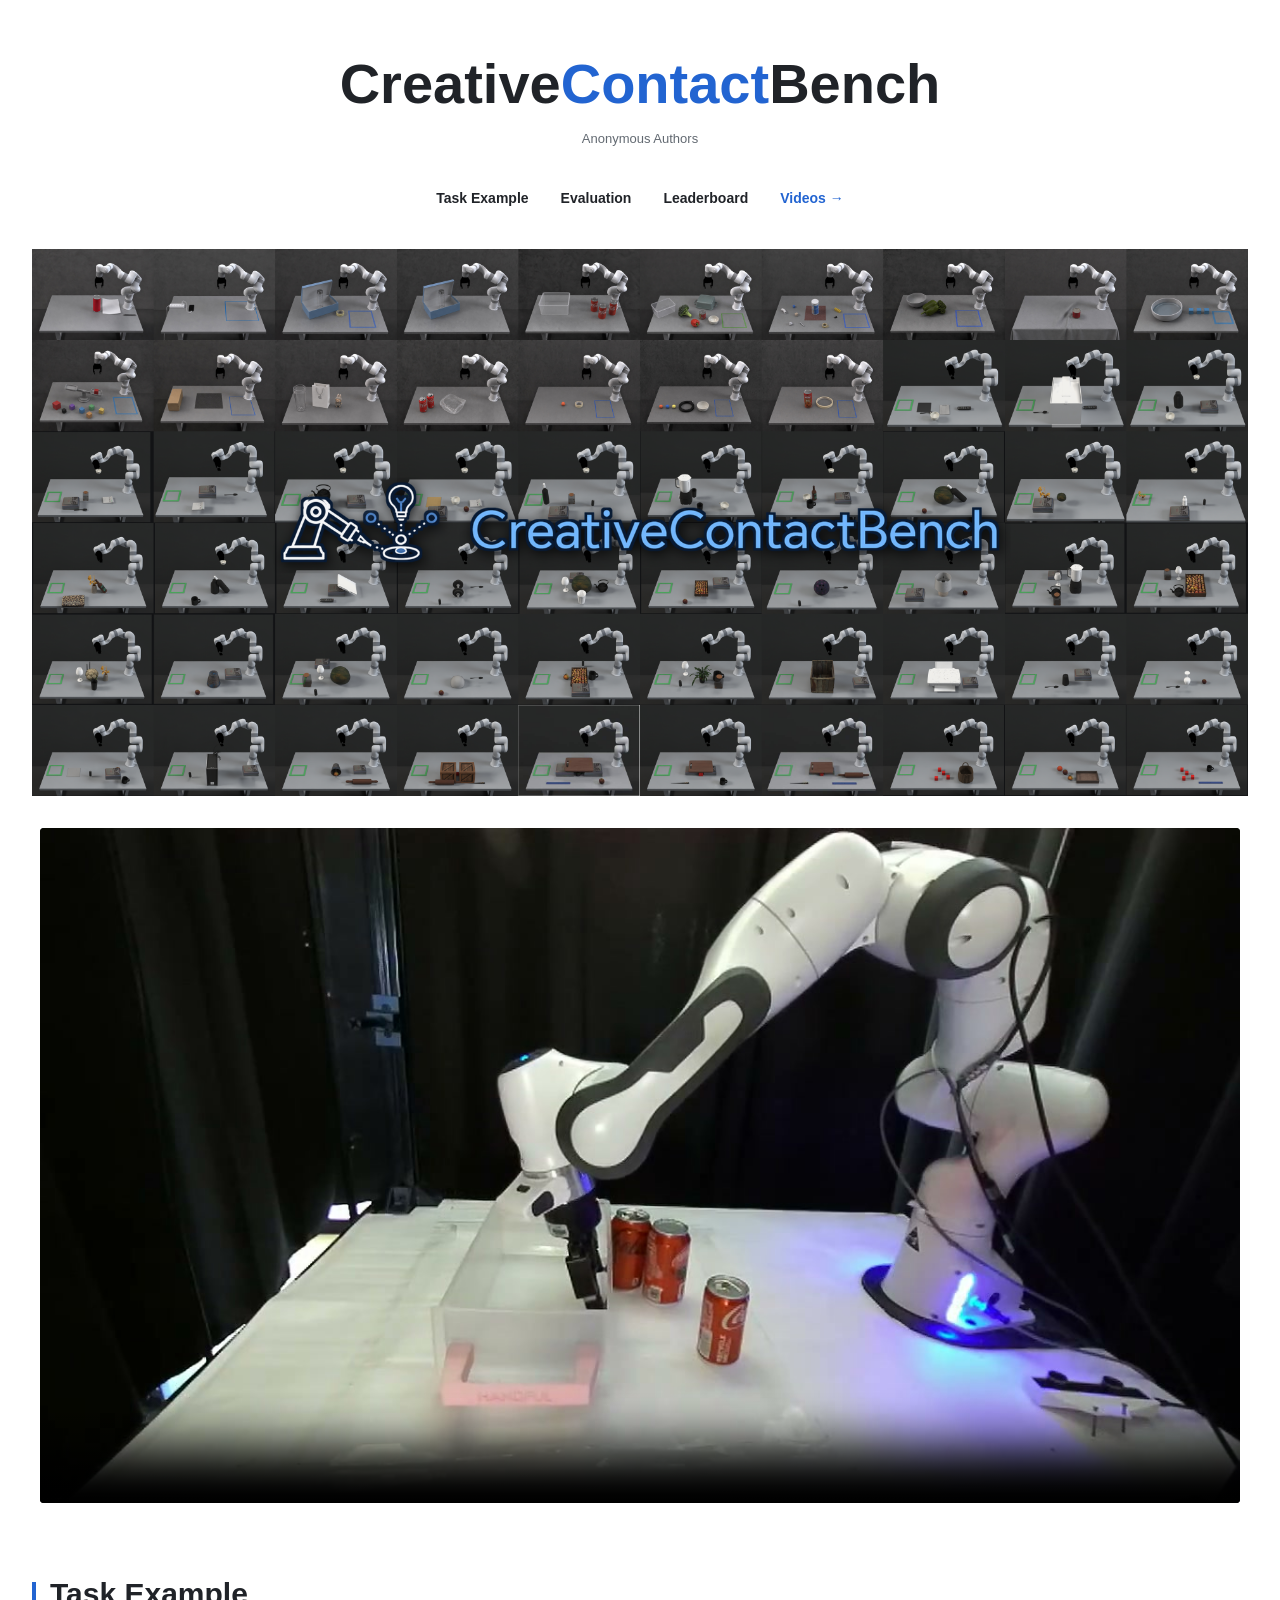
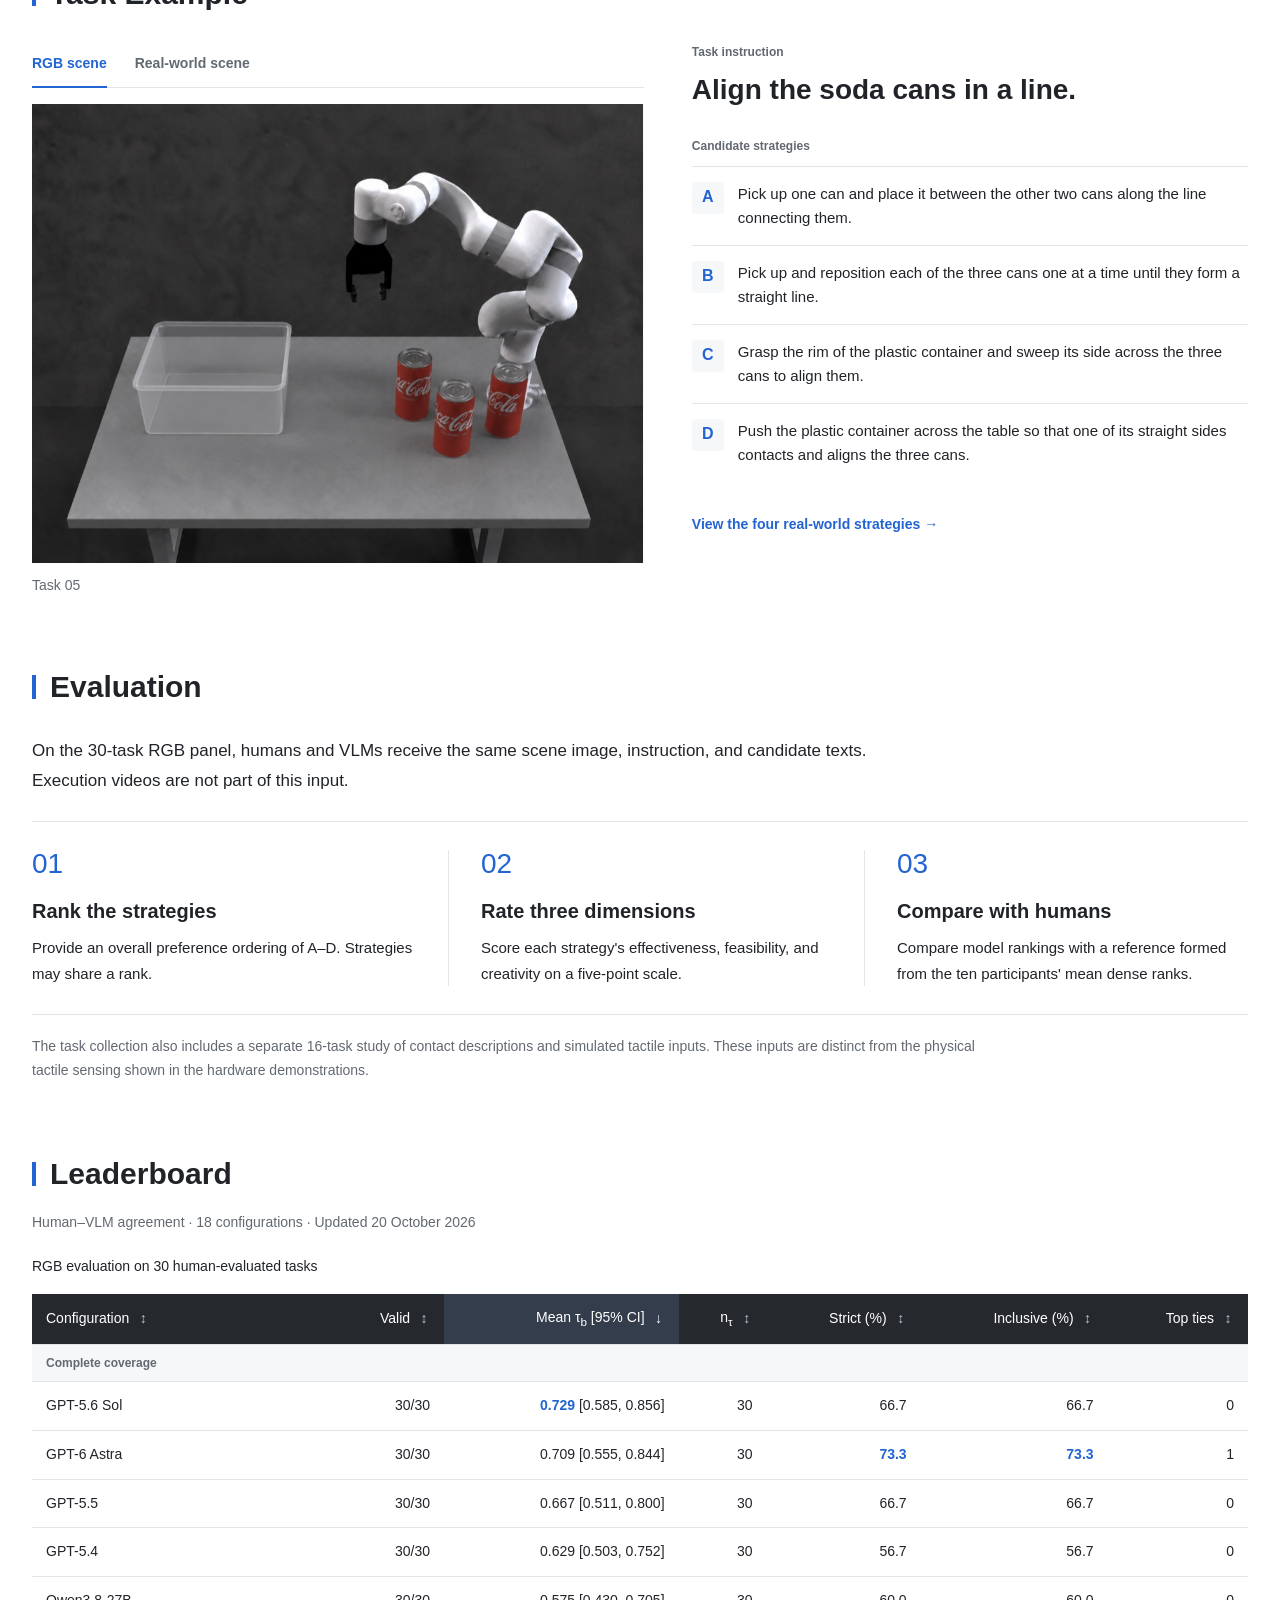
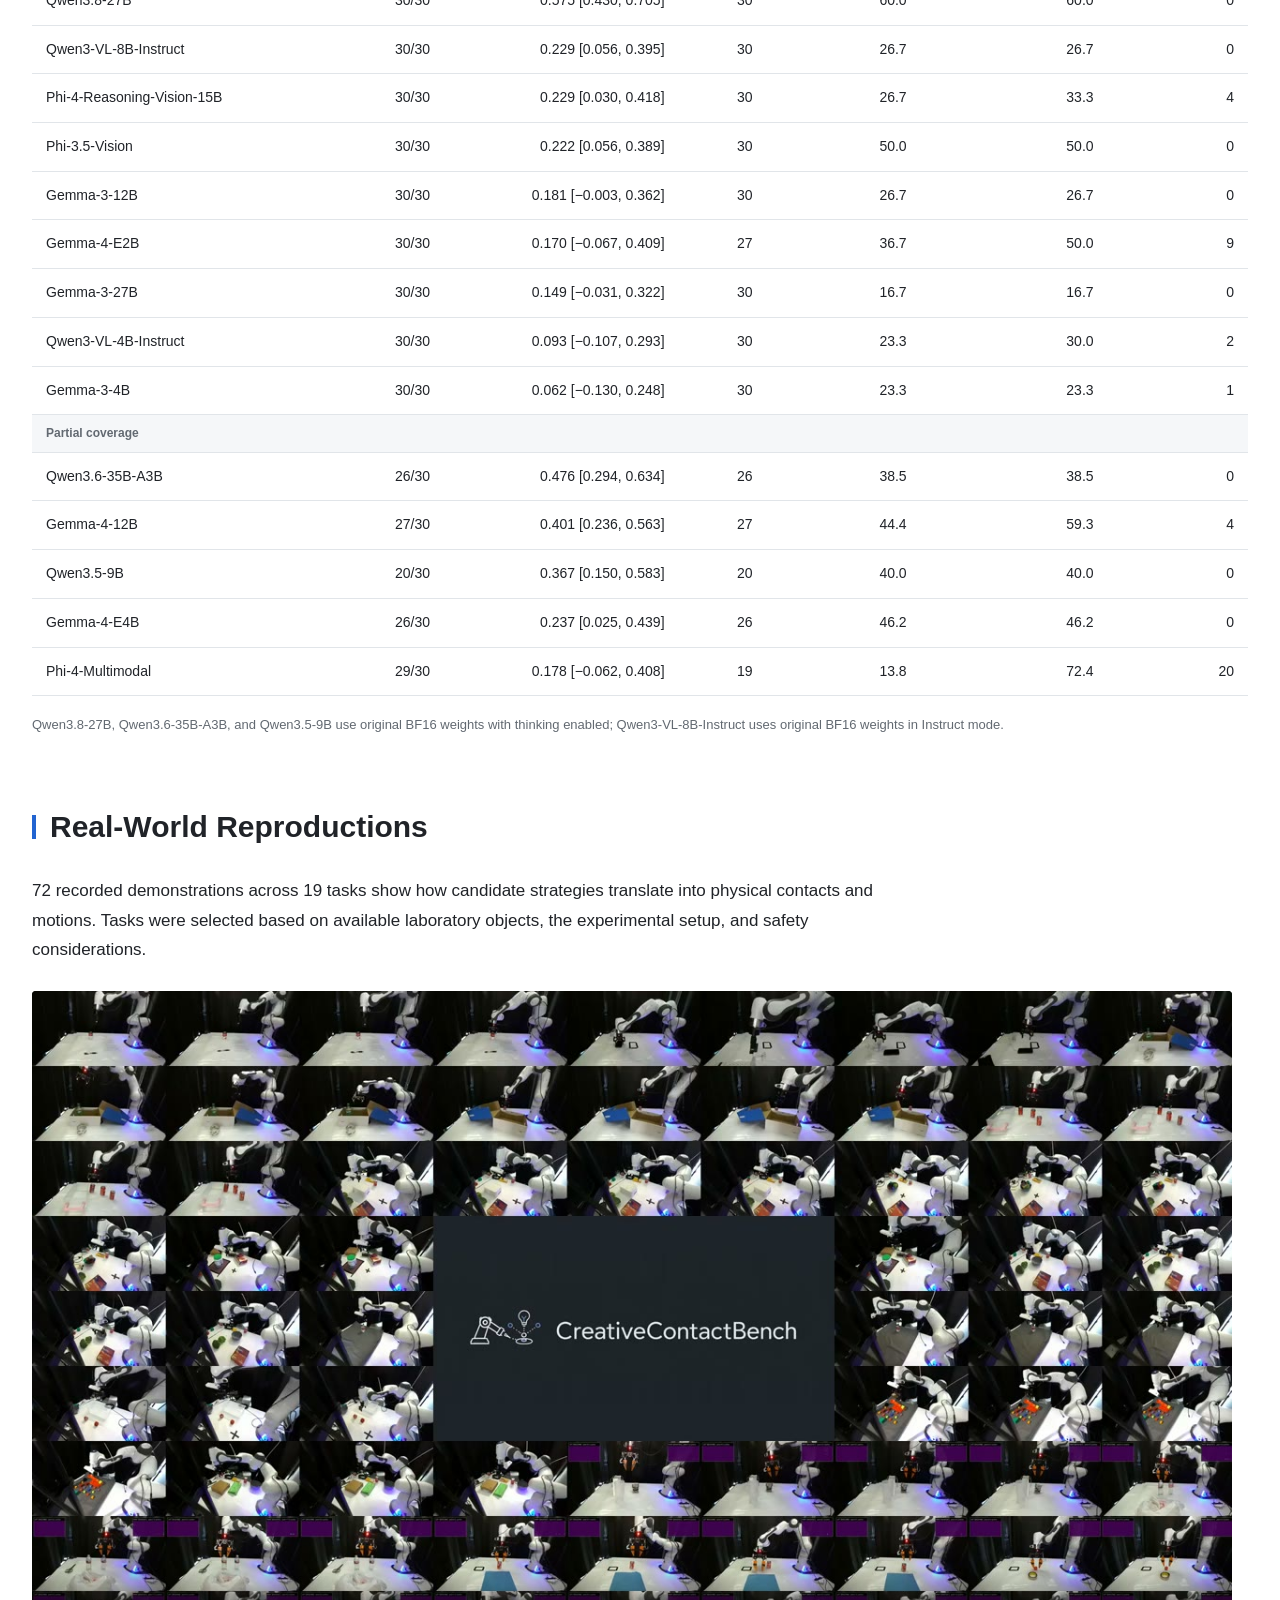
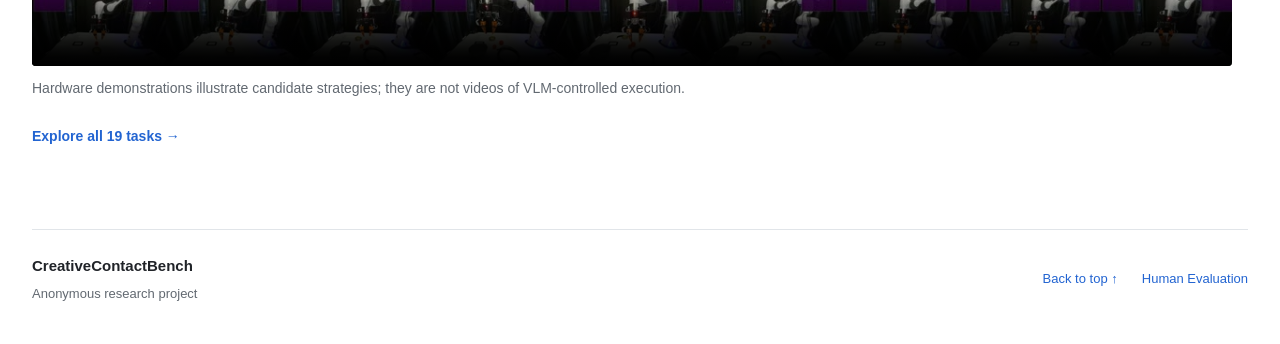
==== commit 28df59c4: "Simplify leaderboard note to model configurations" ====
--- a/index.html
+++ b/index.html
@@ -120,7 +120,7 @@
               <tr><th scope="row">Gemma-3-4B</th><td>30/30</td><td>0.062 [−0.130, 0.248]</td><td>30</td><td title="7/30 eligible valid tasks">23.3</td><td title="7/30 eligible valid tasks">23.3</td><td>1</td></tr>
             </tbody>
             <tbody aria-label="Partial coverage">
-              <tr class="leaderboard-group"><th colspan="7" scope="rowgroup">Partial coverage (descriptive only)</th></tr>
+              <tr class="leaderboard-group"><th colspan="7" scope="rowgroup">Partial coverage</th></tr>
               <tr><th scope="row">Qwen3.6-35B-A3B</th><td>26/30</td><td>0.476 [0.294, 0.634]</td><td>26</td><td title="10/26 eligible valid tasks">38.5</td><td title="10/26 eligible valid tasks">38.5</td><td>0</td></tr>
               <tr><th scope="row">Gemma-4-12B</th><td>27/30</td><td>0.401 [0.236, 0.563]</td><td>27</td><td title="12/27 eligible valid tasks">44.4</td><td title="16/27 eligible valid tasks">59.3</td><td>4</td></tr>
               <tr><th scope="row">Qwen3.5-9B</th><td>20/30</td><td>0.367 [0.150, 0.583]</td><td>20</td><td title="8/20 eligible valid tasks">40.0</td><td title="8/20 eligible valid tasks">40.0</td><td>0</td></tr>
@@ -130,20 +130,8 @@
           </table>
         </div>
         <p class="leaderboard-notes" id="leaderboard-notes">
-          Valid: complete responses / 30 tasks. n<sub>&tau;</sub>: tasks with defined Kendall's &tau;<sub>b</sub>.
-          Strict and Inclusive report Top-1 agreement over eligible valid responses; hover over a percentage for its numerator and denominator.
-          Top ties: model responses with a tied top rank. Partial coverage is descriptive only because valid task sets differ.
-          Qwen3.6-35B-A3B and Qwen3.5-9B have 4 and 10 truncated responses, respectively; these are not replaced with earlier answers.
-        </p>
-        <p class="leaderboard-notes">
-          The four rerun Qwen models use original BF16 weights. Thinking is enabled for Qwen3.8-27B, Qwen3.6-35B-A3B, and Qwen3.5-9B;
-          Qwen3-VL-8B-Instruct retains its instruction-tuned configuration. These results replace the earlier quantized configurations.
-        </p>
-        <p class="leaderboard-notes">
-          This is the RGB30 expanded comparison: Tasks 06, 10, and 13 rely on the registered author version-equivalence assumption;
-          individual participants' viewed input versions were not independently verified.
-          Confidence intervals use 10,000 task-bootstrap resamples (seed 20260908), conditional on the ten participants.
-          Undefined task-level &tau;<sub>b</sub> is omitted, never filled; human-reference top ties are excluded from Top-1 denominators.
+          Qwen3.8-27B, Qwen3.6-35B-A3B, and Qwen3.5-9B use original BF16 weights with thinking enabled;
+          Qwen3-VL-8B-Instruct uses original BF16 weights in Instruct mode.
         </p>
       </section>
 
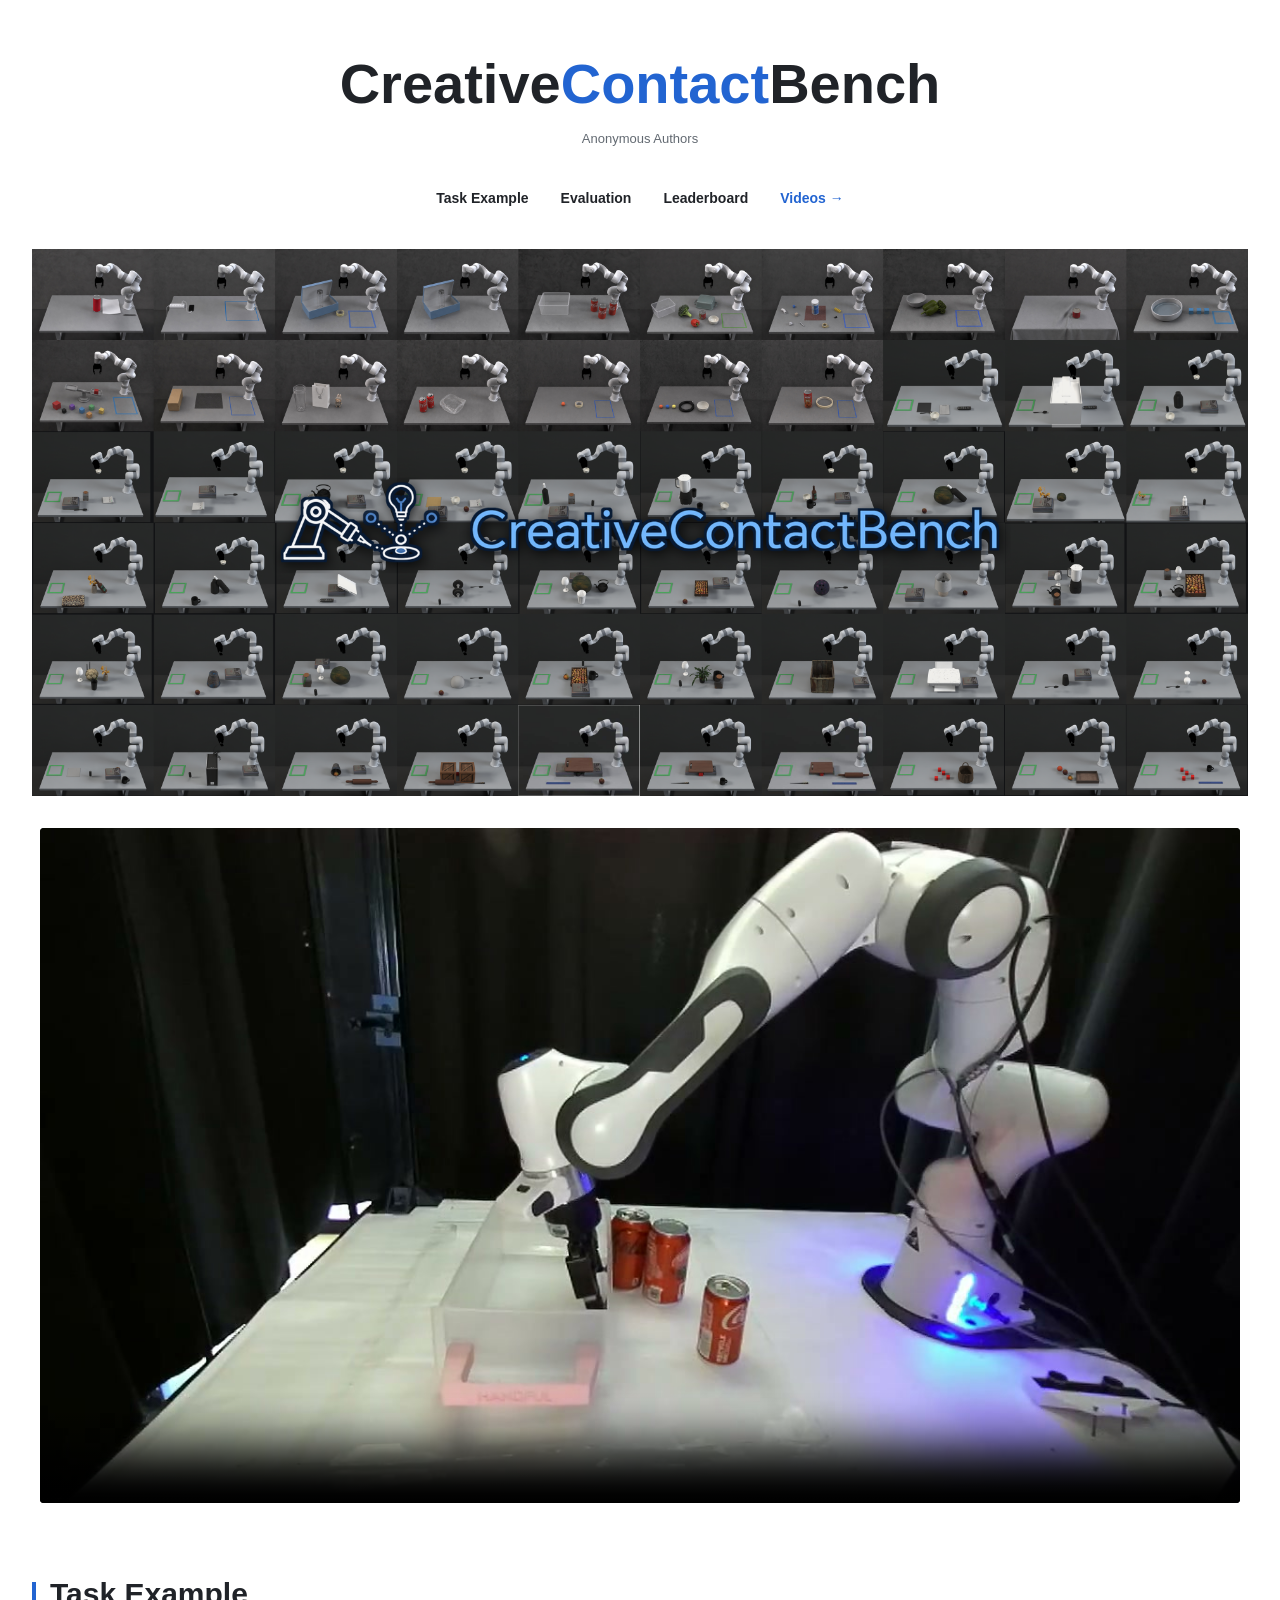
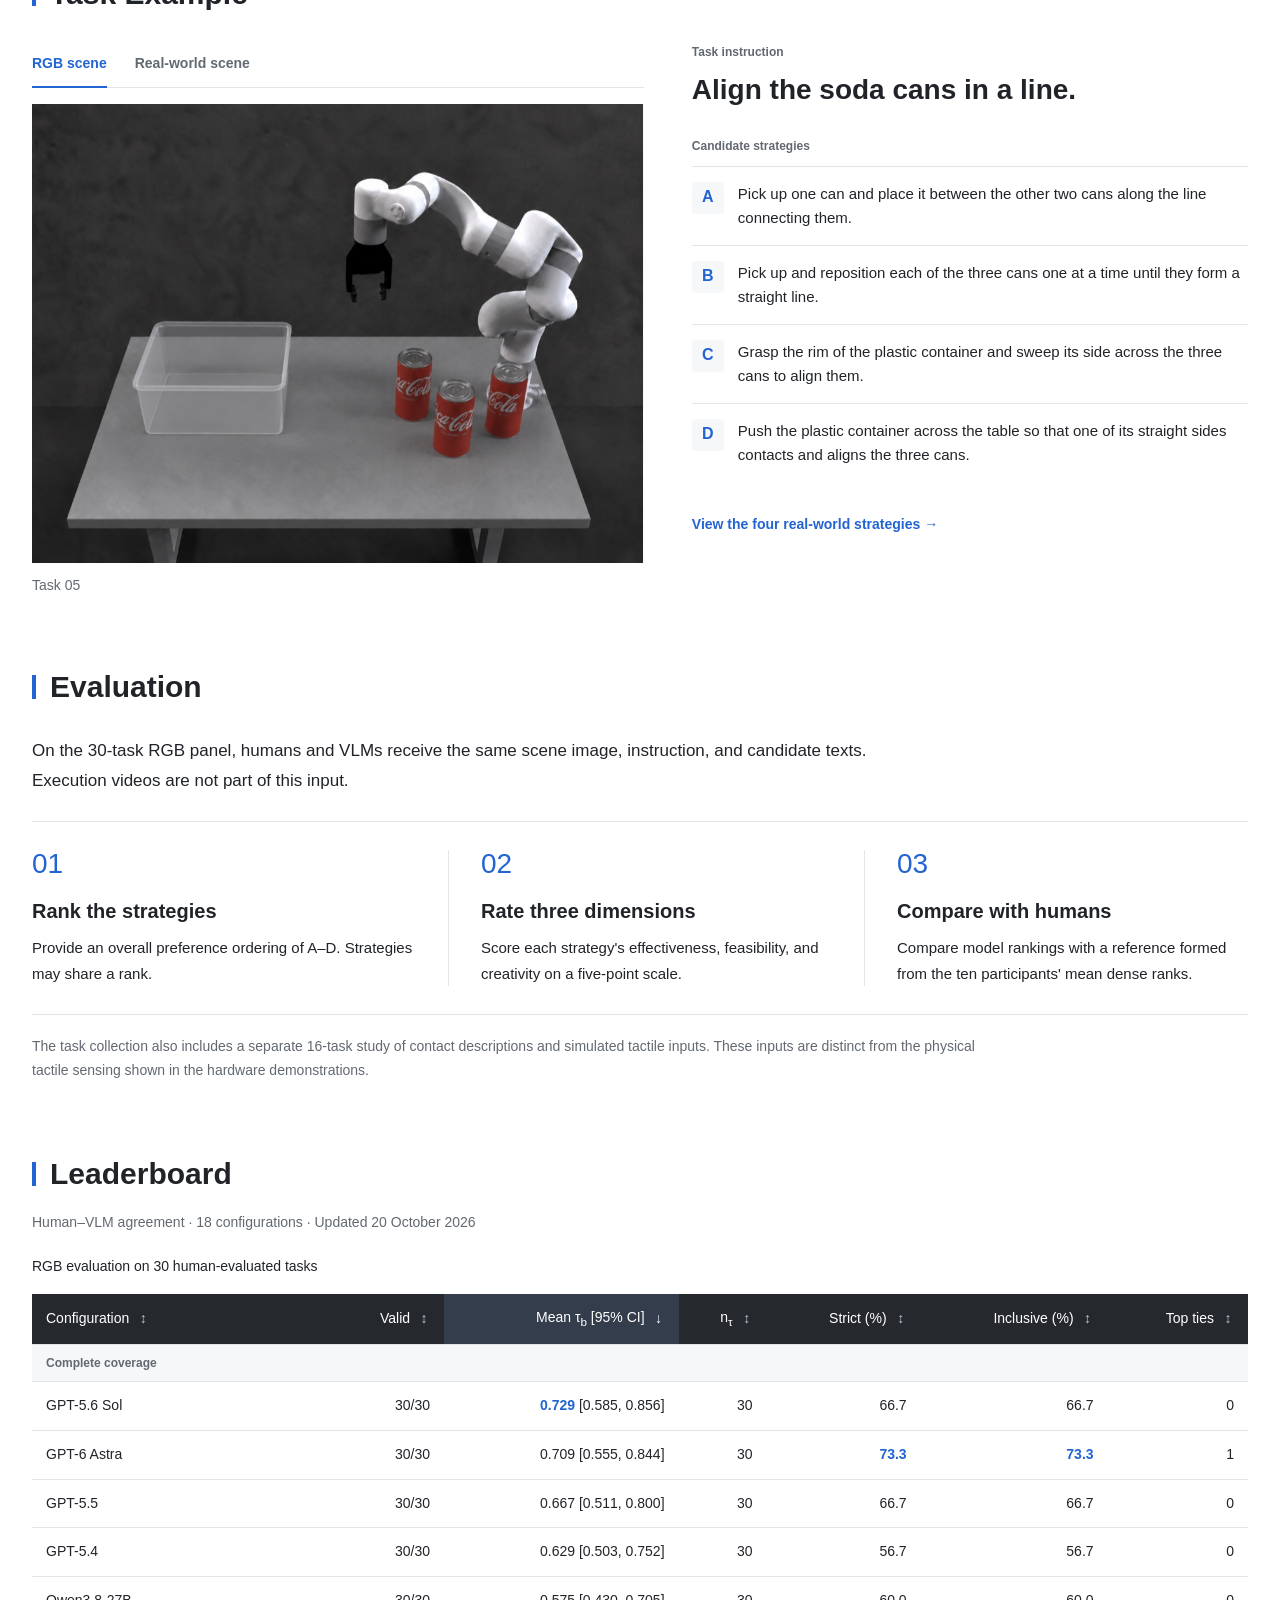
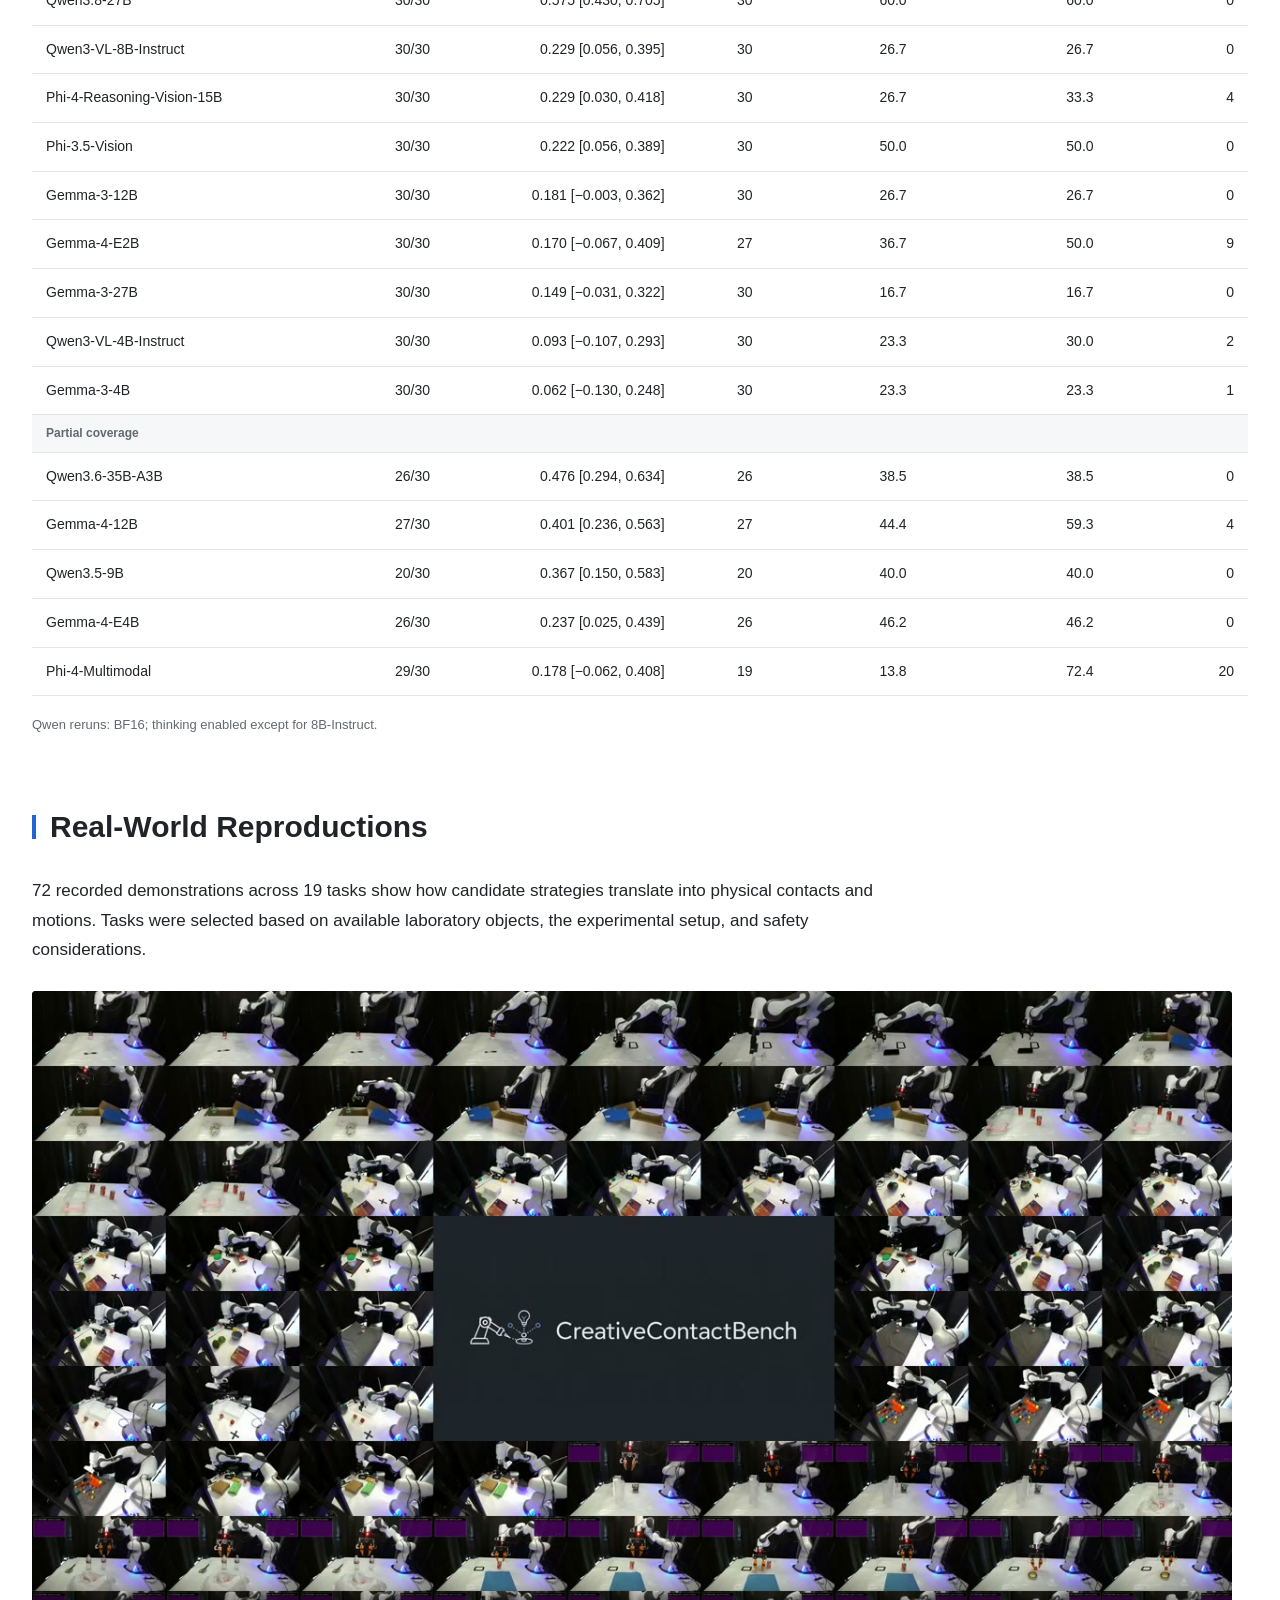
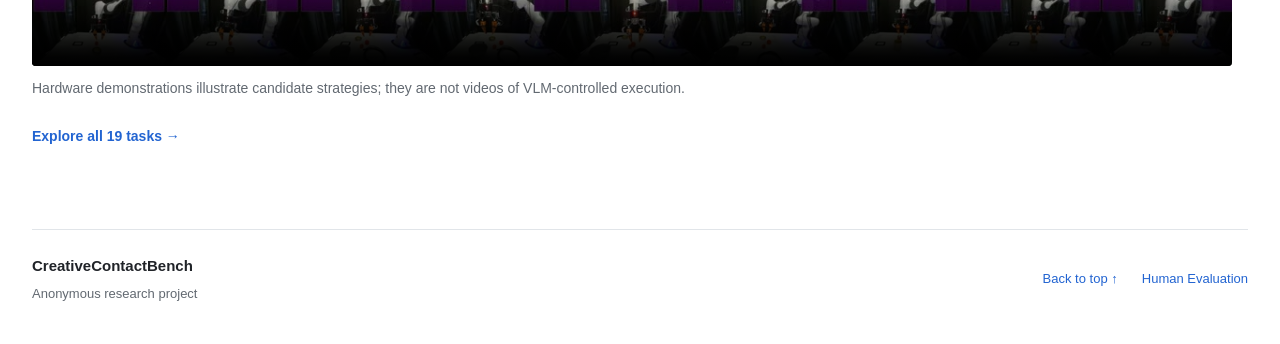
==== commit c05599d4: "Shorten leaderboard model note to one sentence" ====
--- a/index.html
+++ b/index.html
@@ -129,10 +129,7 @@
             </tbody>
           </table>
         </div>
-        <p class="leaderboard-notes" id="leaderboard-notes">
-          Qwen3.8-27B, Qwen3.6-35B-A3B, and Qwen3.5-9B use original BF16 weights with thinking enabled;
-          Qwen3-VL-8B-Instruct uses original BF16 weights in Instruct mode.
-        </p>
+        <p class="leaderboard-notes" id="leaderboard-notes">Qwen reruns: BF16; thinking enabled except for 8B-Instruct.</p>
       </section>
 
       <section class="section" id="reproductions" aria-labelledby="reproductions-title">
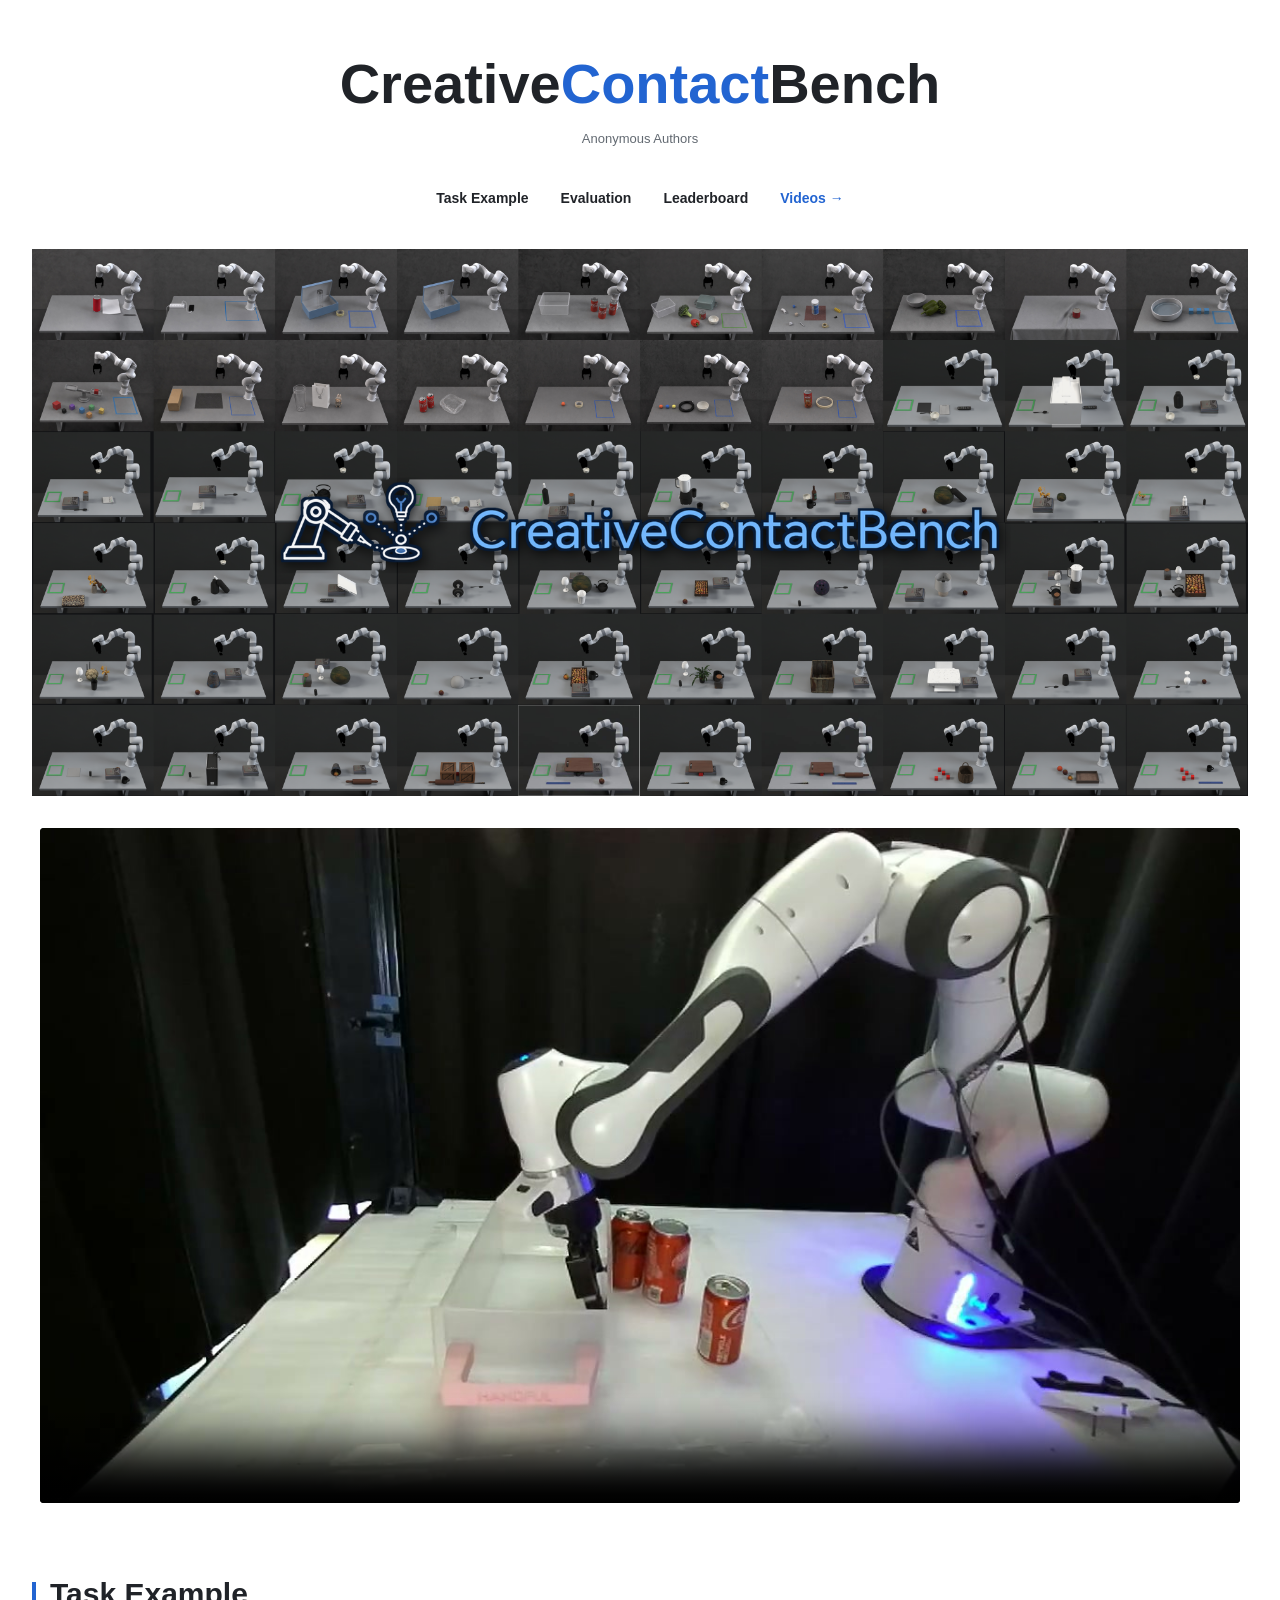
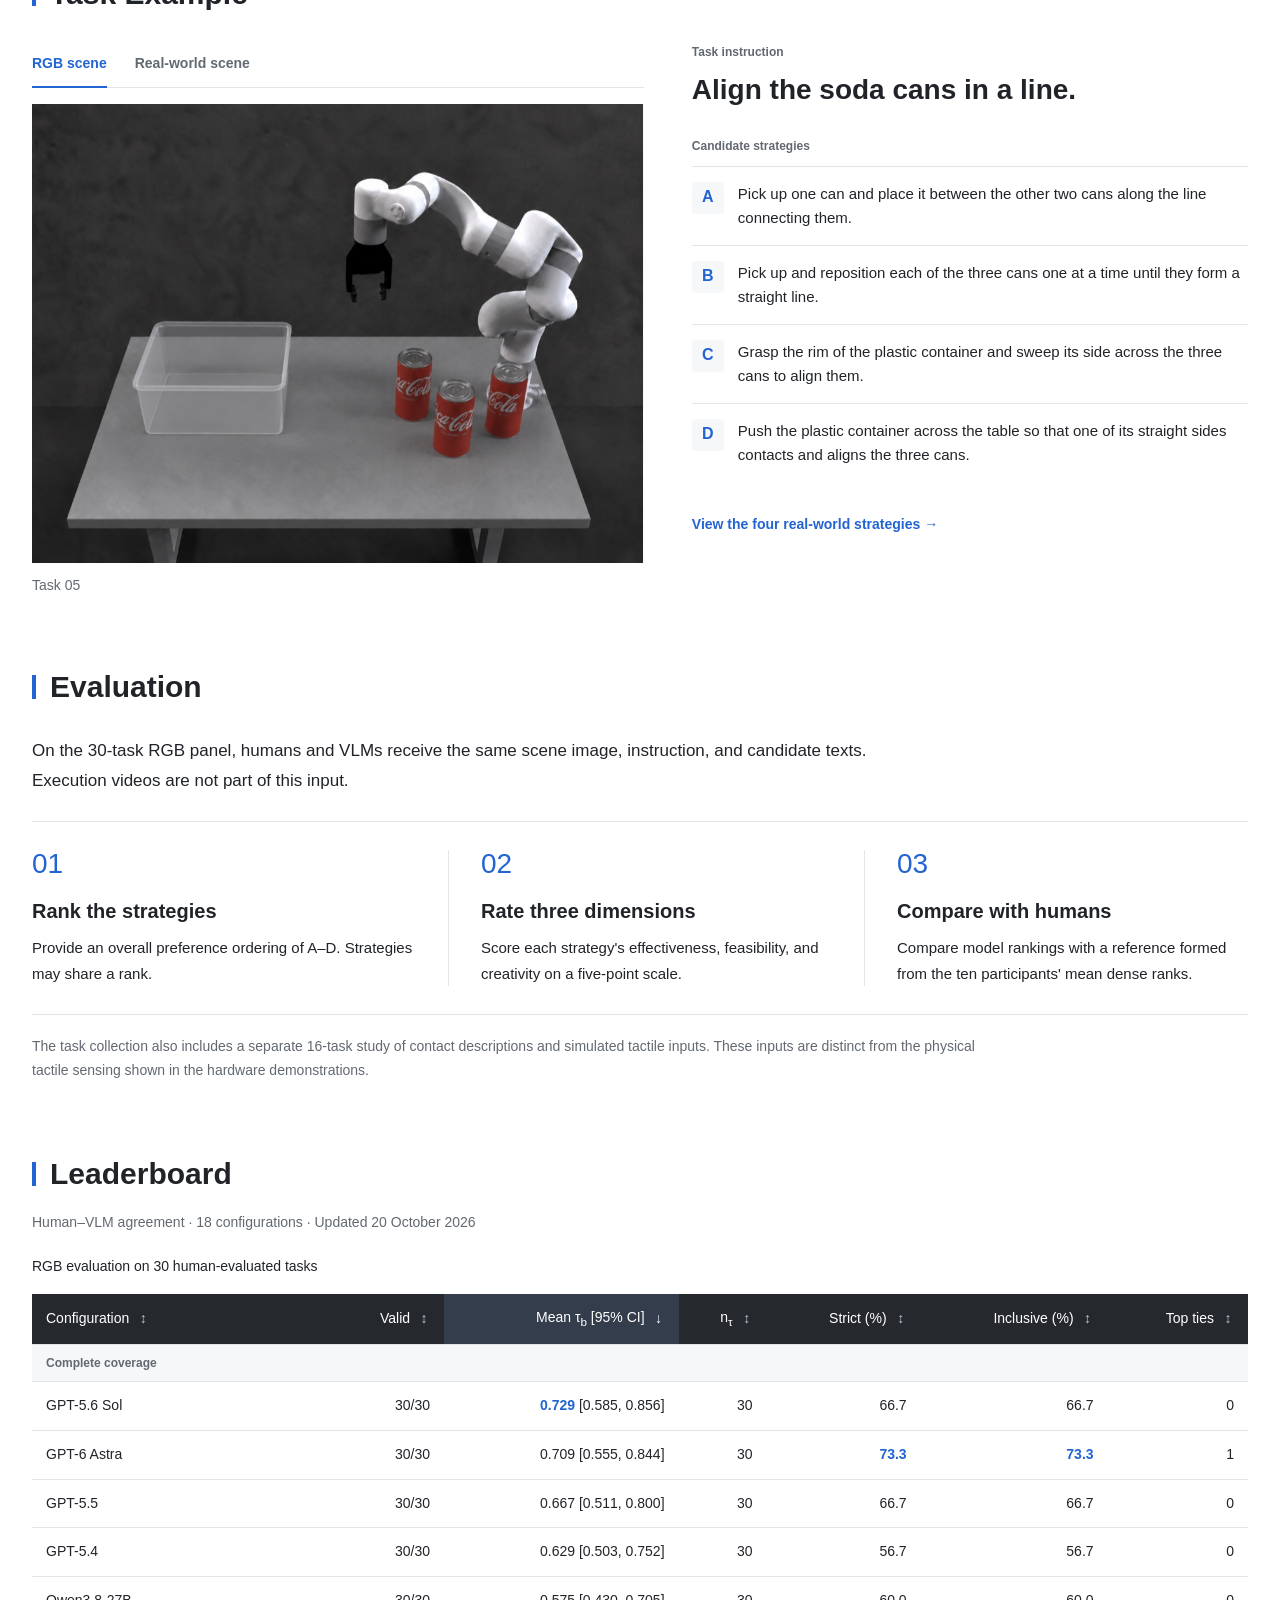
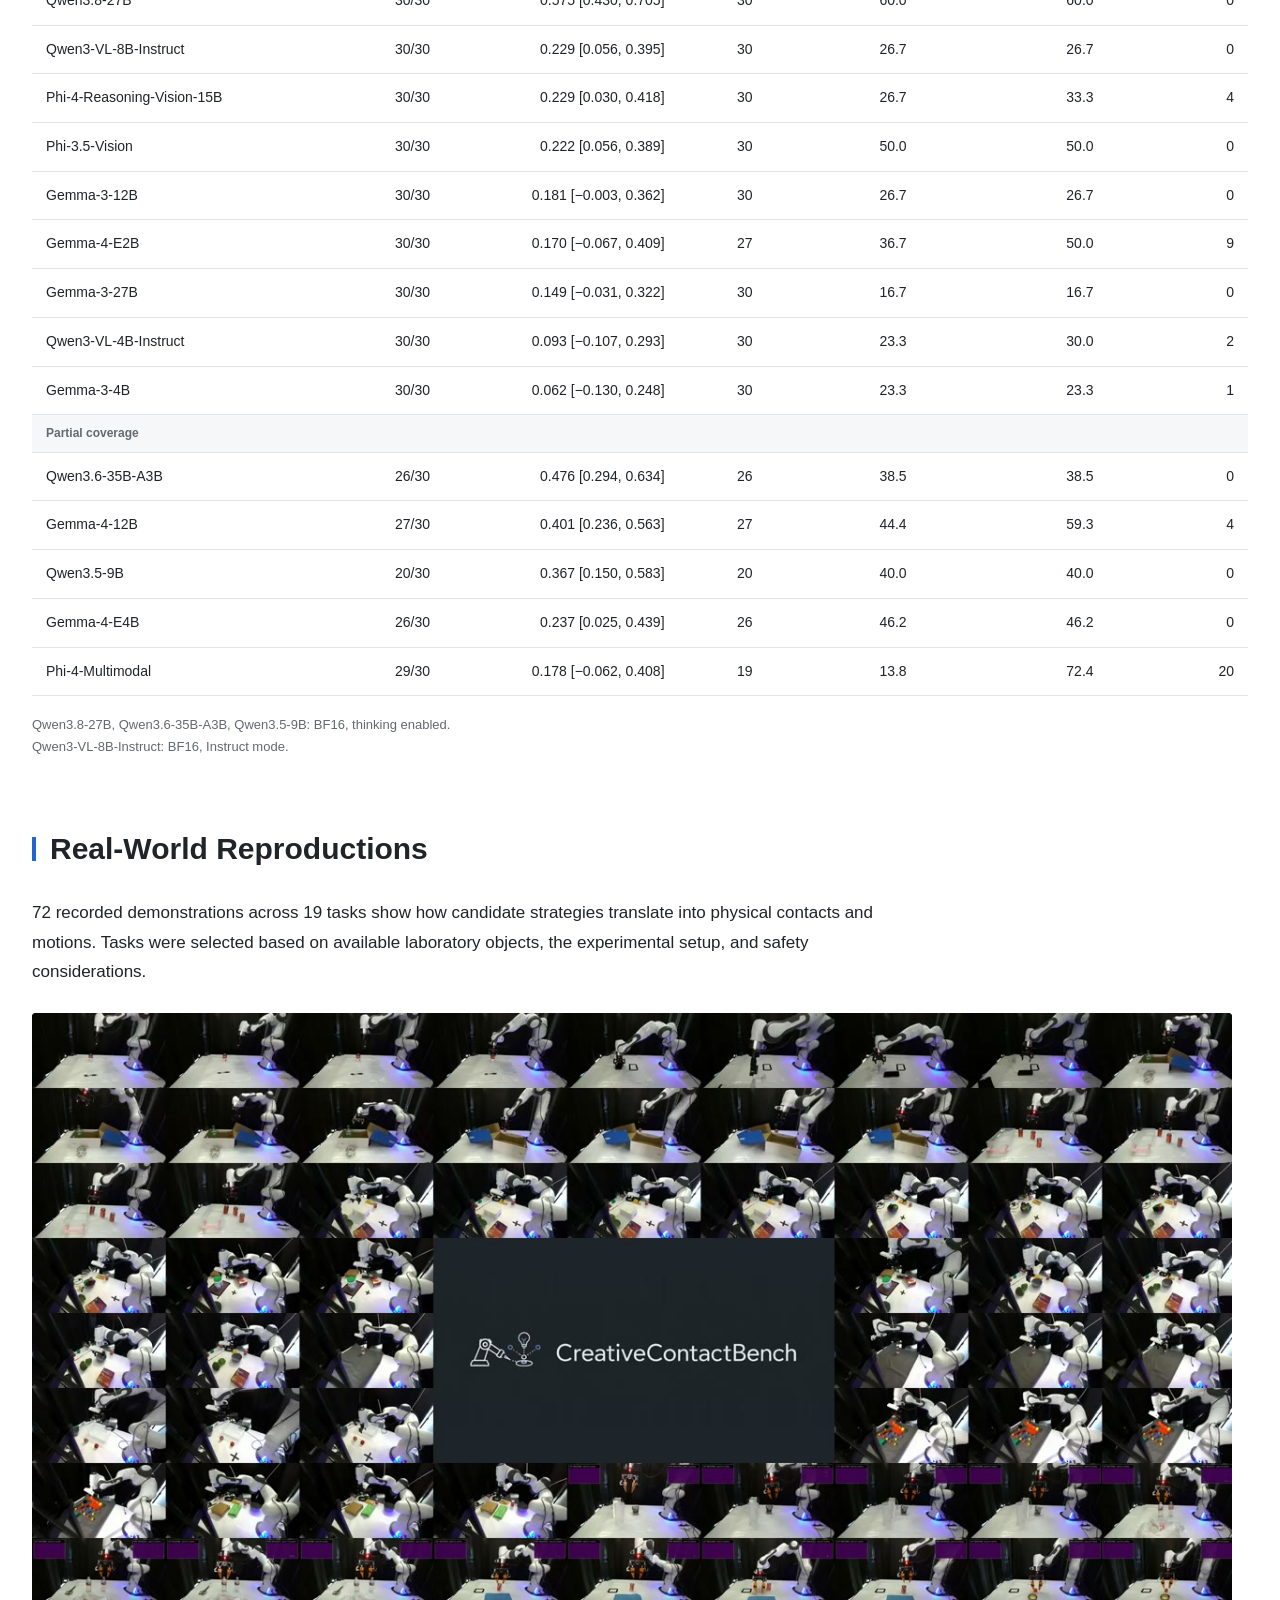
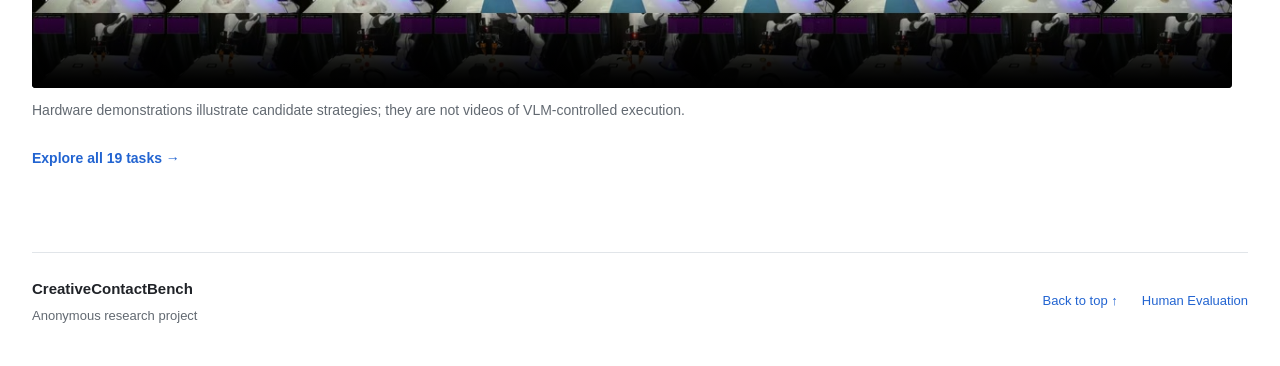
==== commit a0d44045: "Separate Qwen model notes by reasoning configuration" ====
--- a/index.html
+++ b/index.html
@@ -129,7 +129,10 @@
             </tbody>
           </table>
         </div>
-        <p class="leaderboard-notes" id="leaderboard-notes">Qwen reruns: BF16; thinking enabled except for 8B-Instruct.</p>
+        <p class="leaderboard-notes" id="leaderboard-notes">
+          Qwen3.8-27B, Qwen3.6-35B-A3B, Qwen3.5-9B: BF16, thinking enabled.<br />
+          Qwen3-VL-8B-Instruct: BF16, Instruct mode.
+        </p>
       </section>
 
       <section class="section" id="reproductions" aria-labelledby="reproductions-title">
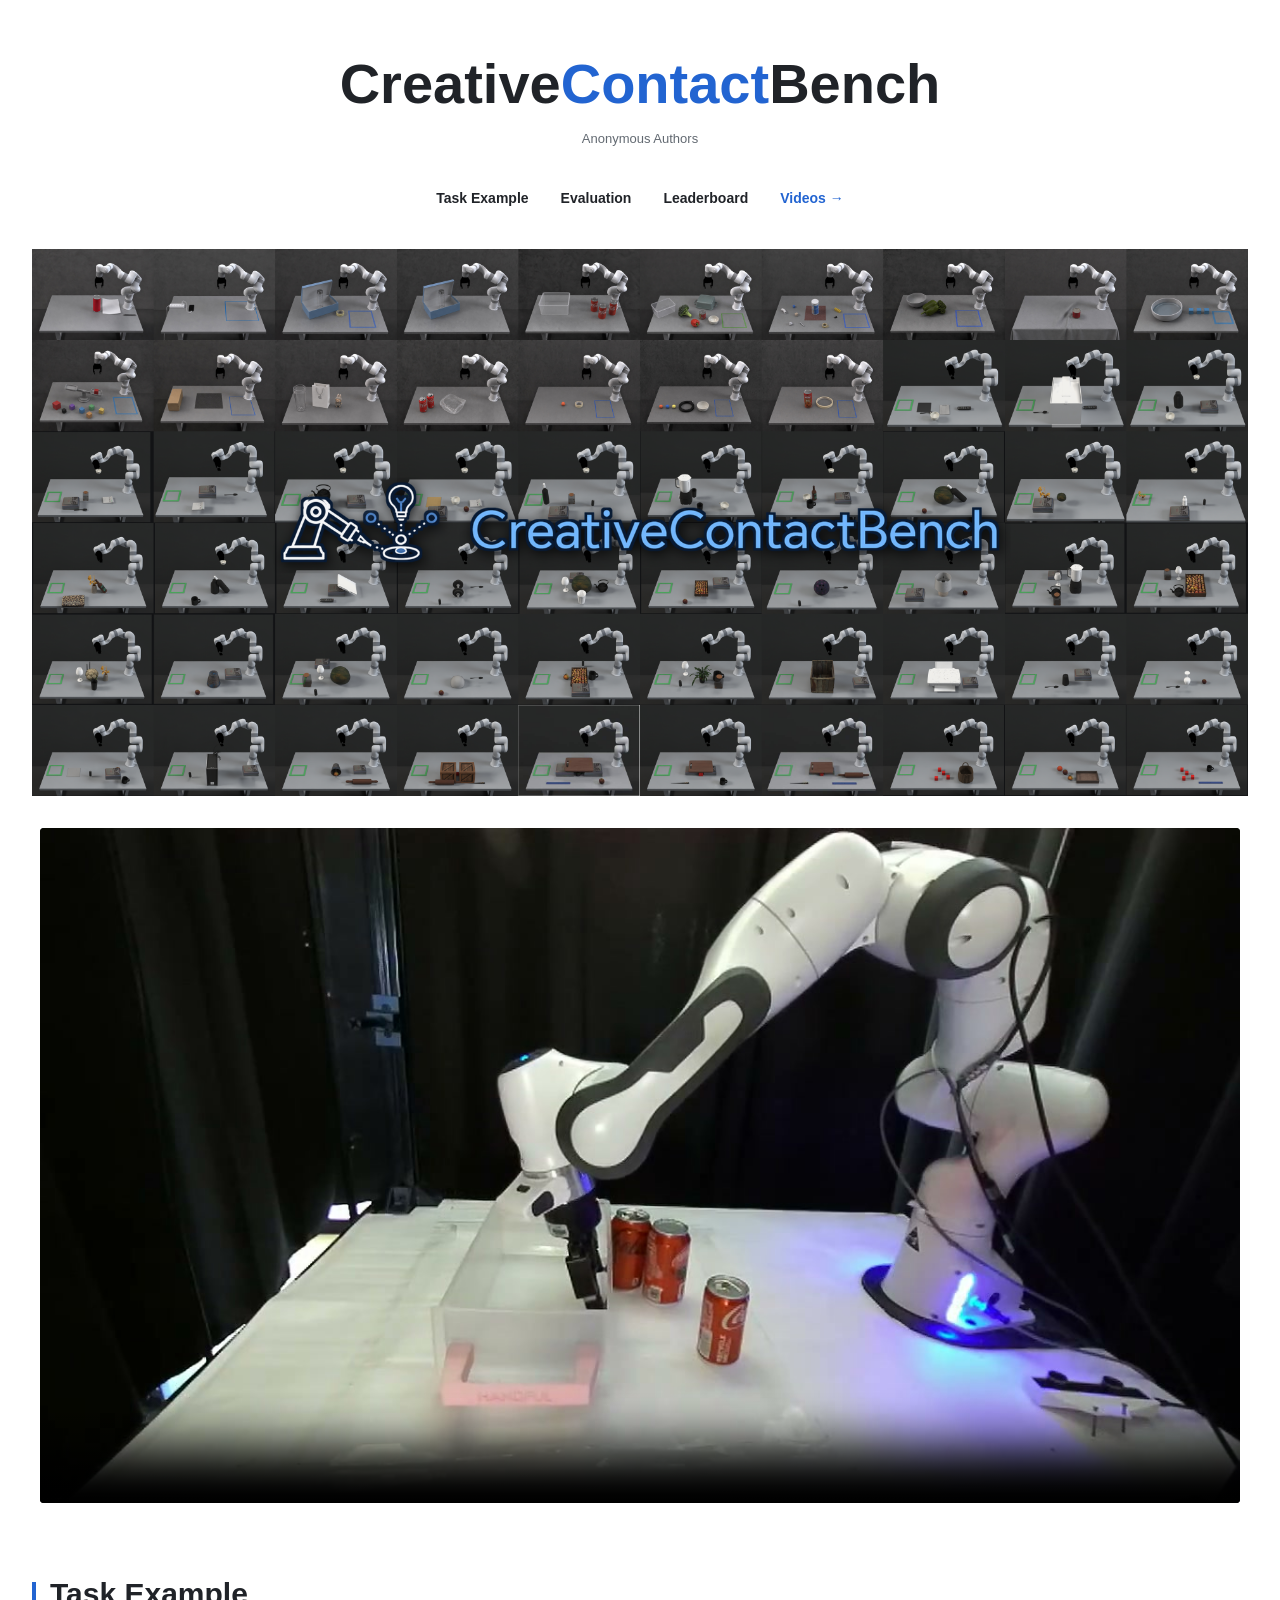
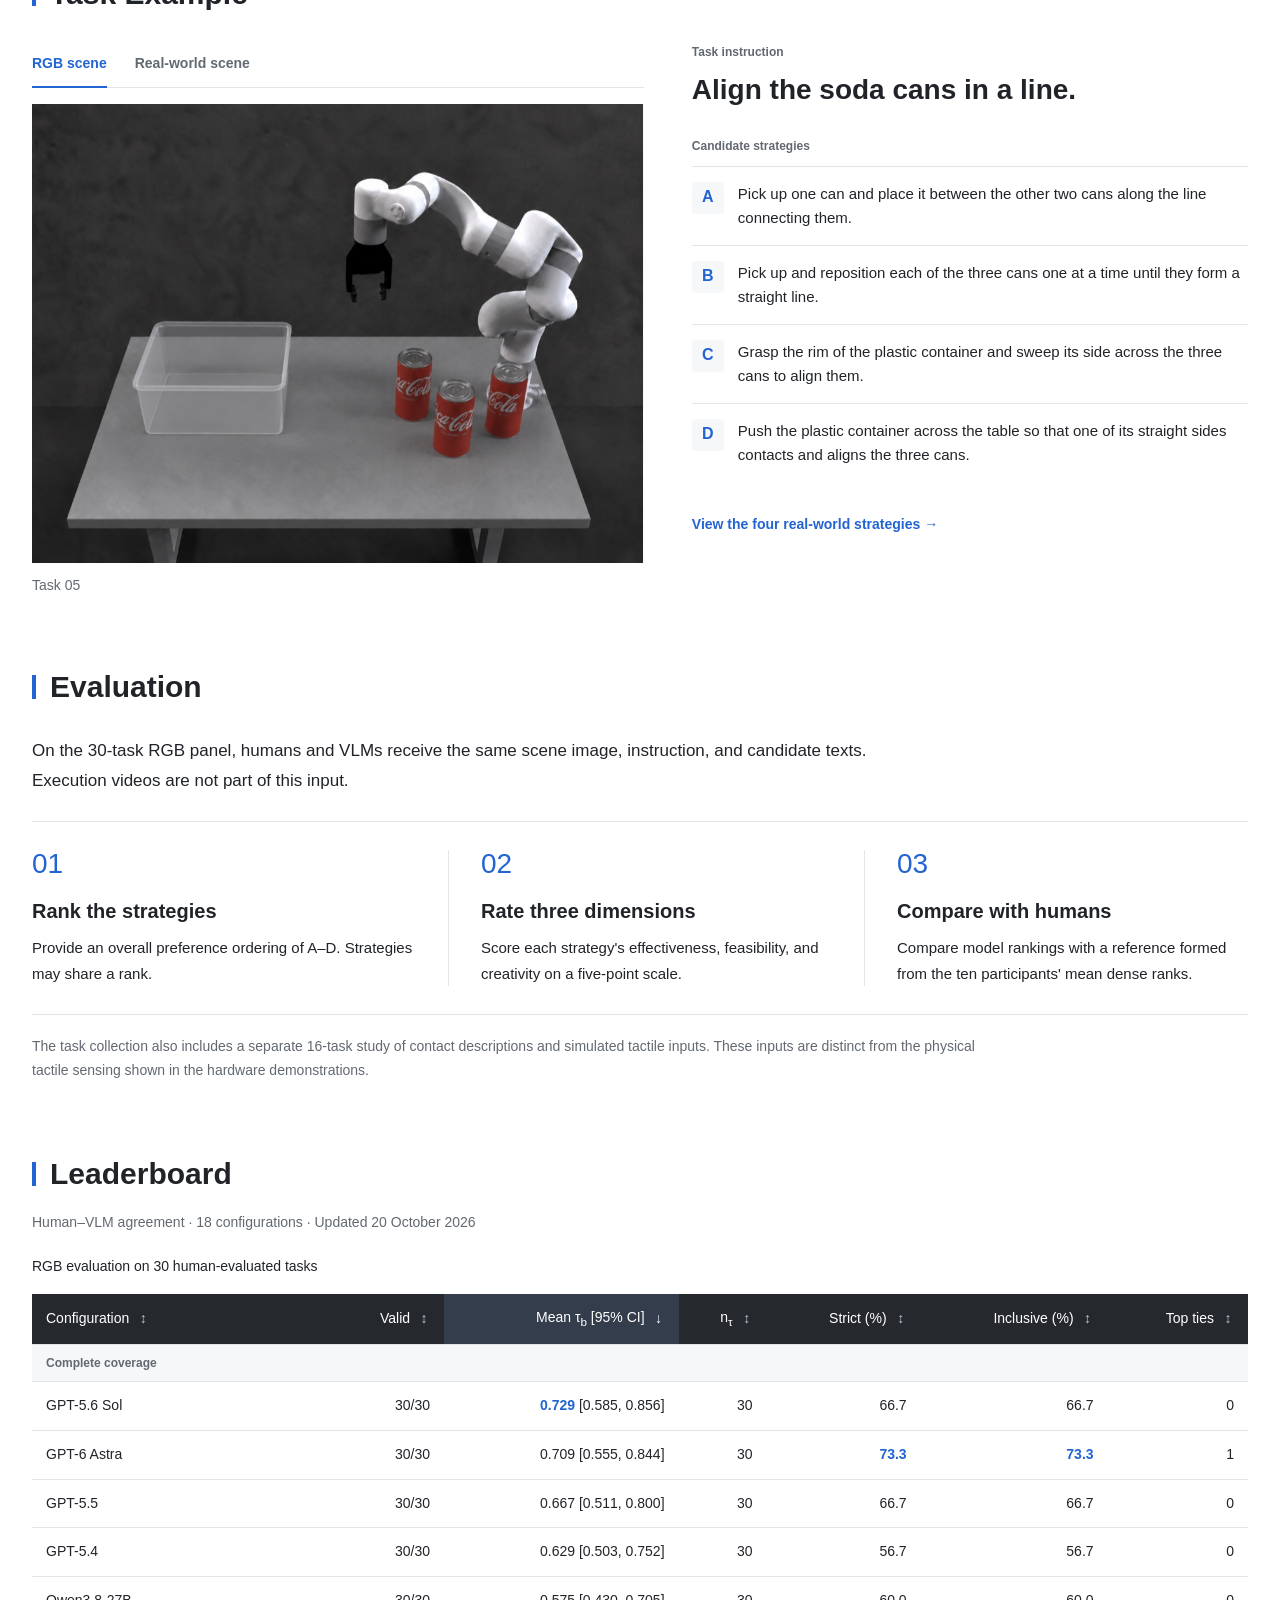
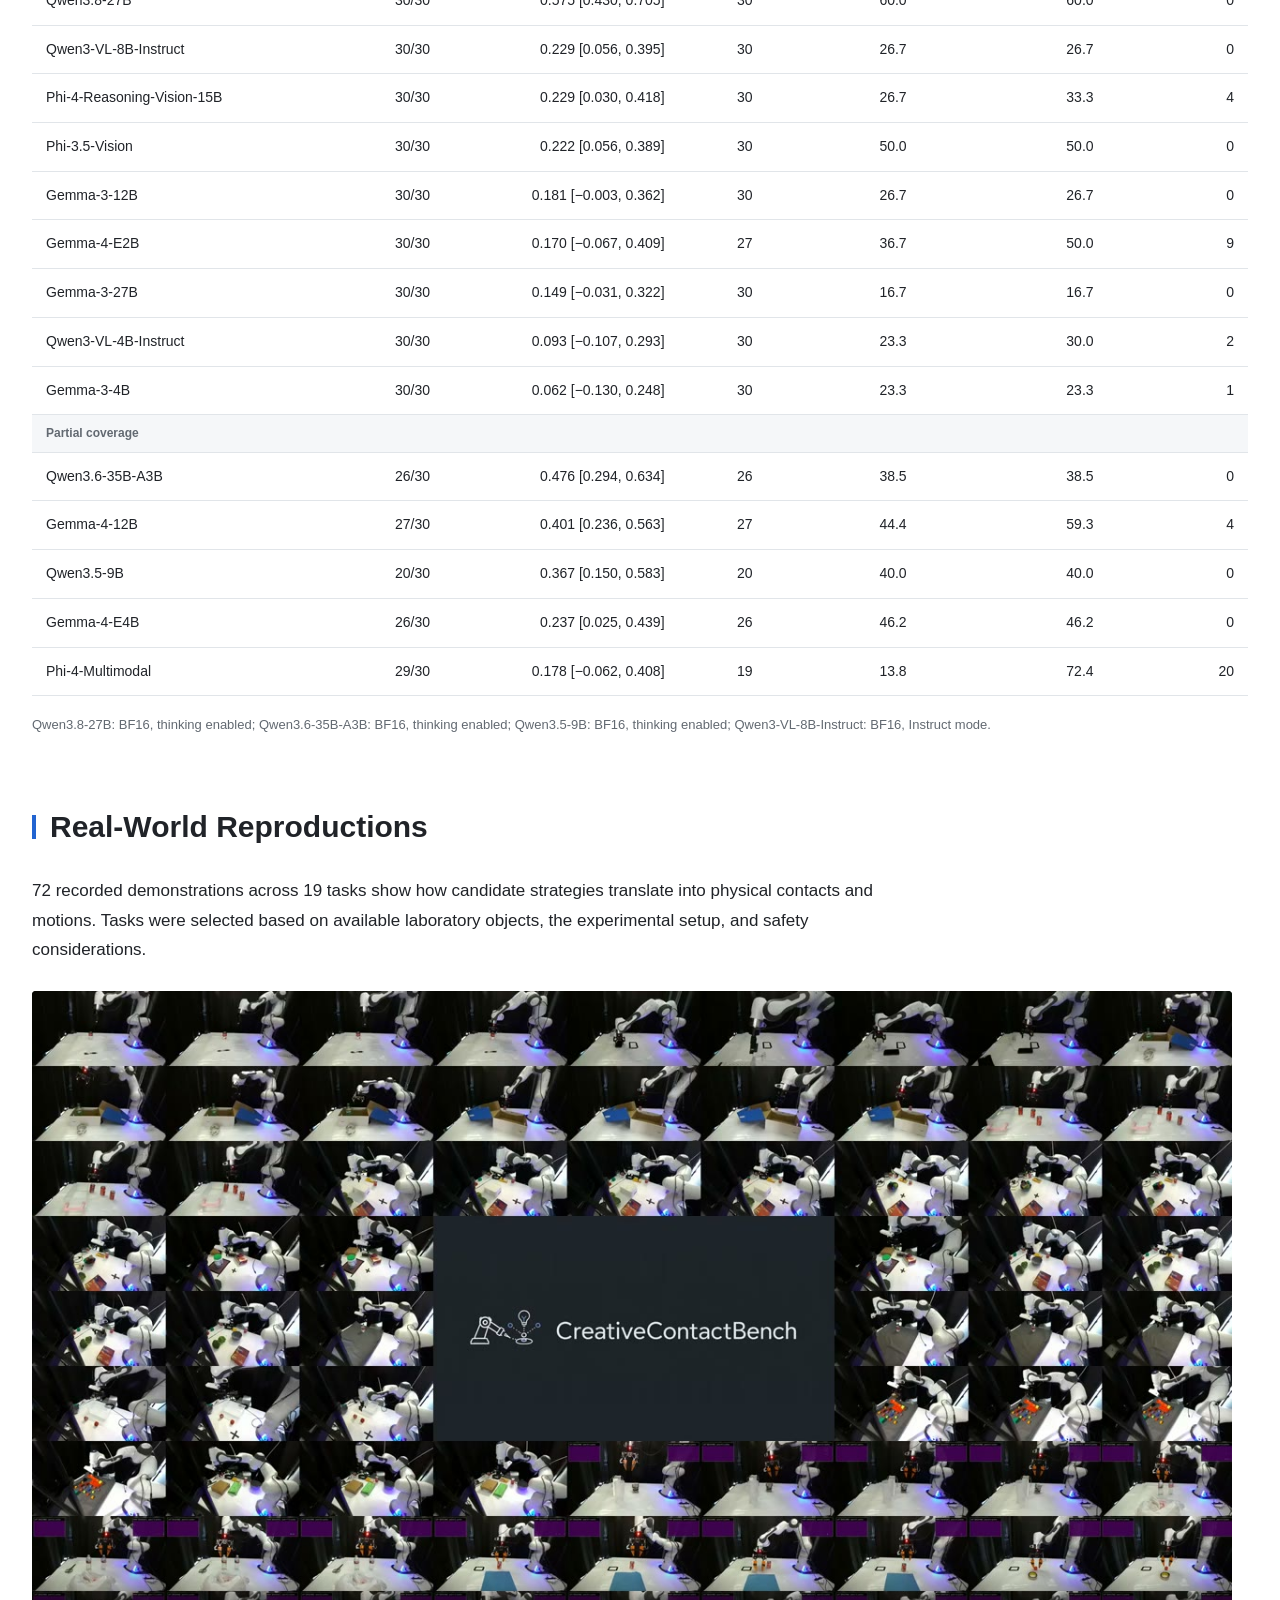
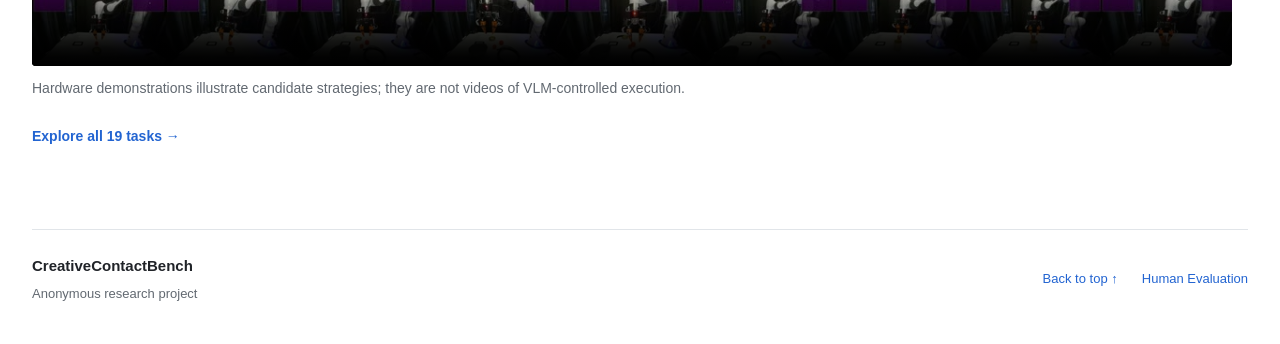
==== commit b213a8e3: "List each Qwen configuration separately with semicolons" ====
--- a/index.html
+++ b/index.html
@@ -130,7 +130,9 @@
           </table>
         </div>
         <p class="leaderboard-notes" id="leaderboard-notes">
-          Qwen3.8-27B, Qwen3.6-35B-A3B, Qwen3.5-9B: BF16, thinking enabled.<br />
+          Qwen3.8-27B: BF16, thinking enabled;
+          Qwen3.6-35B-A3B: BF16, thinking enabled;
+          Qwen3.5-9B: BF16, thinking enabled;
           Qwen3-VL-8B-Instruct: BF16, Instruct mode.
         </p>
       </section>
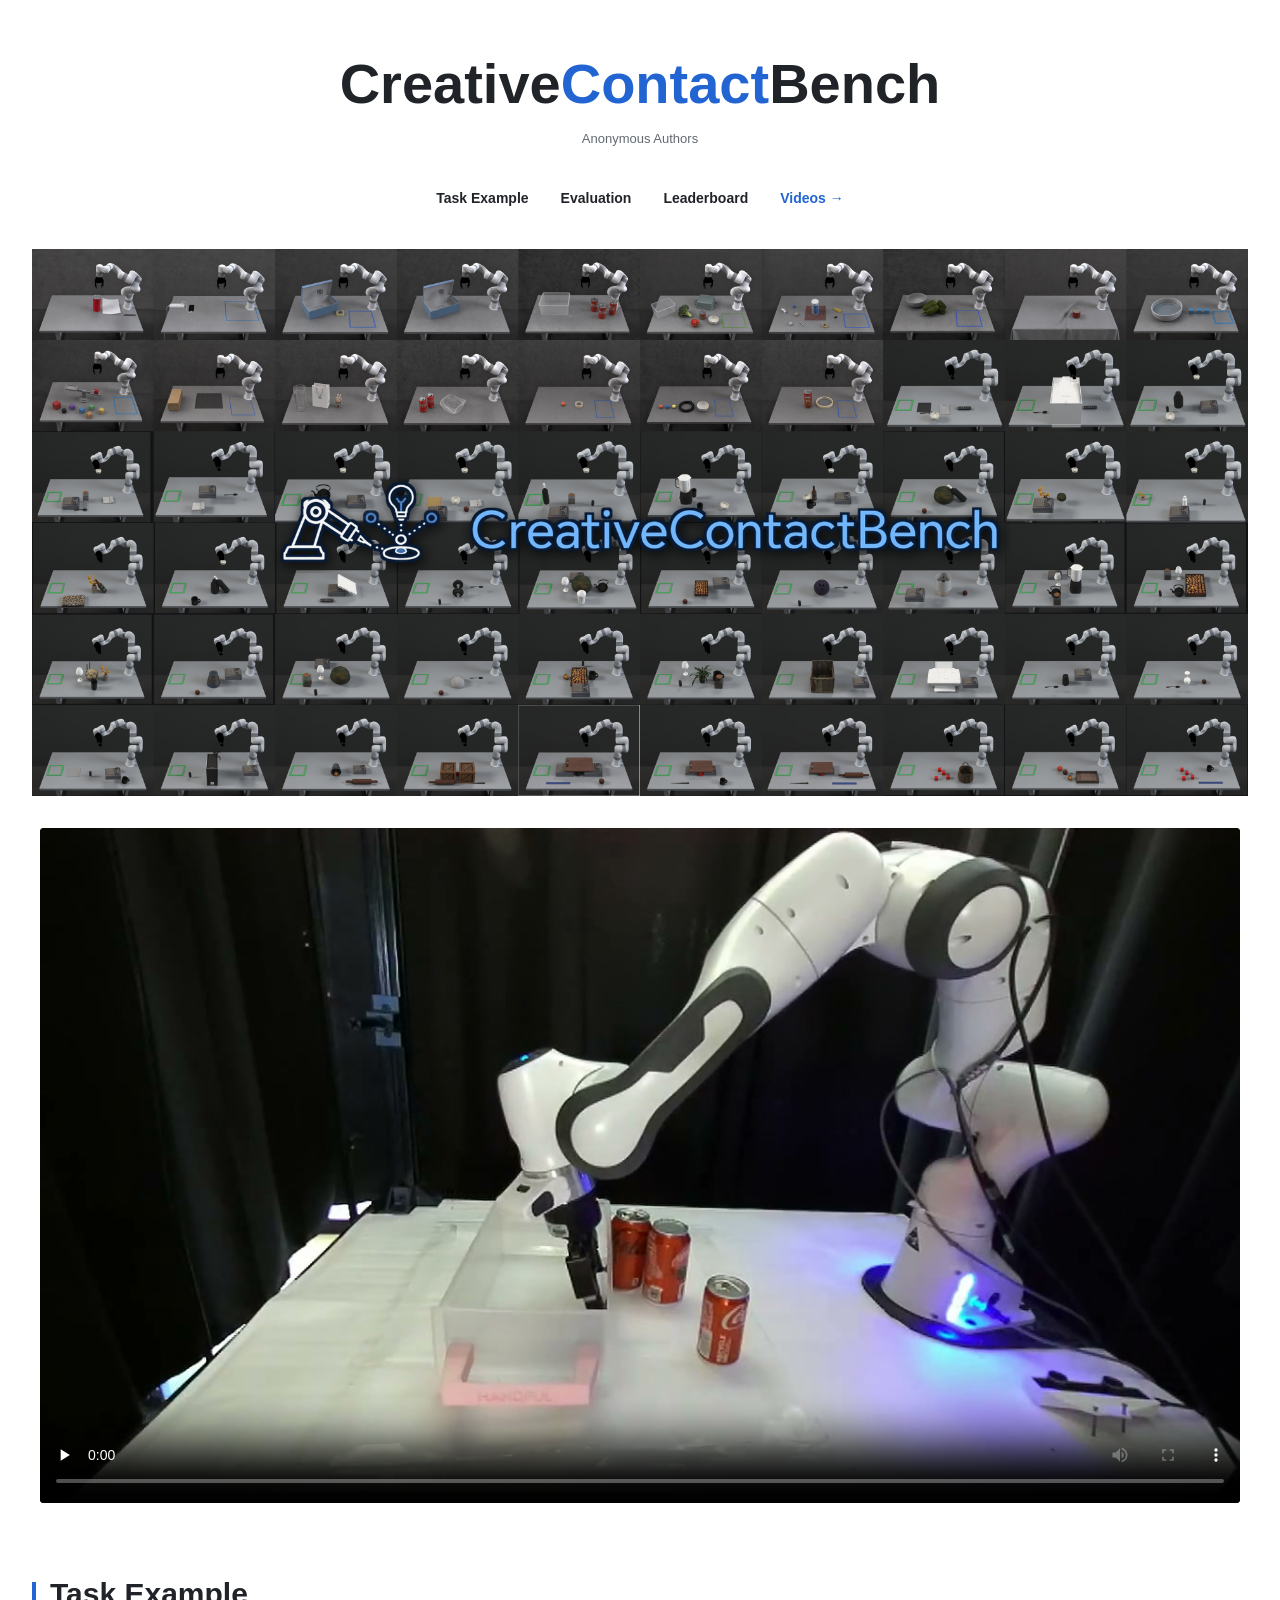
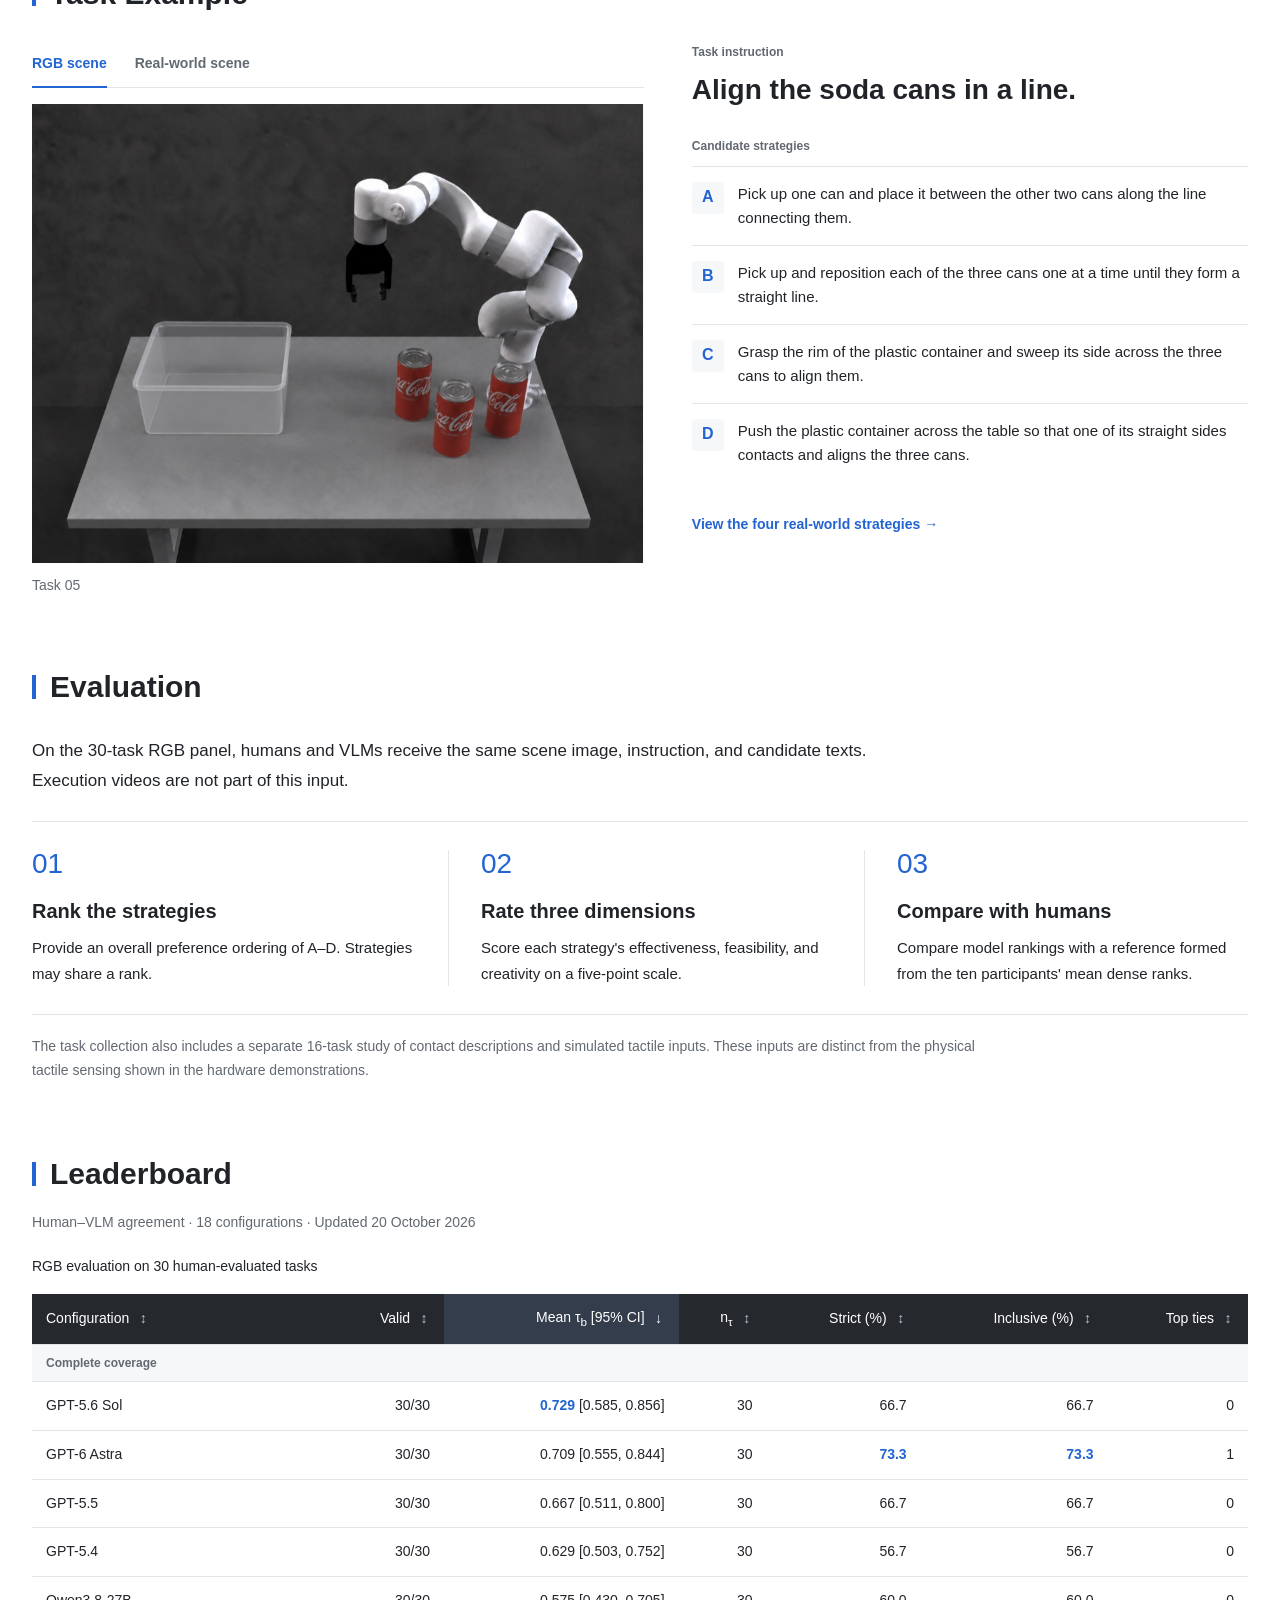
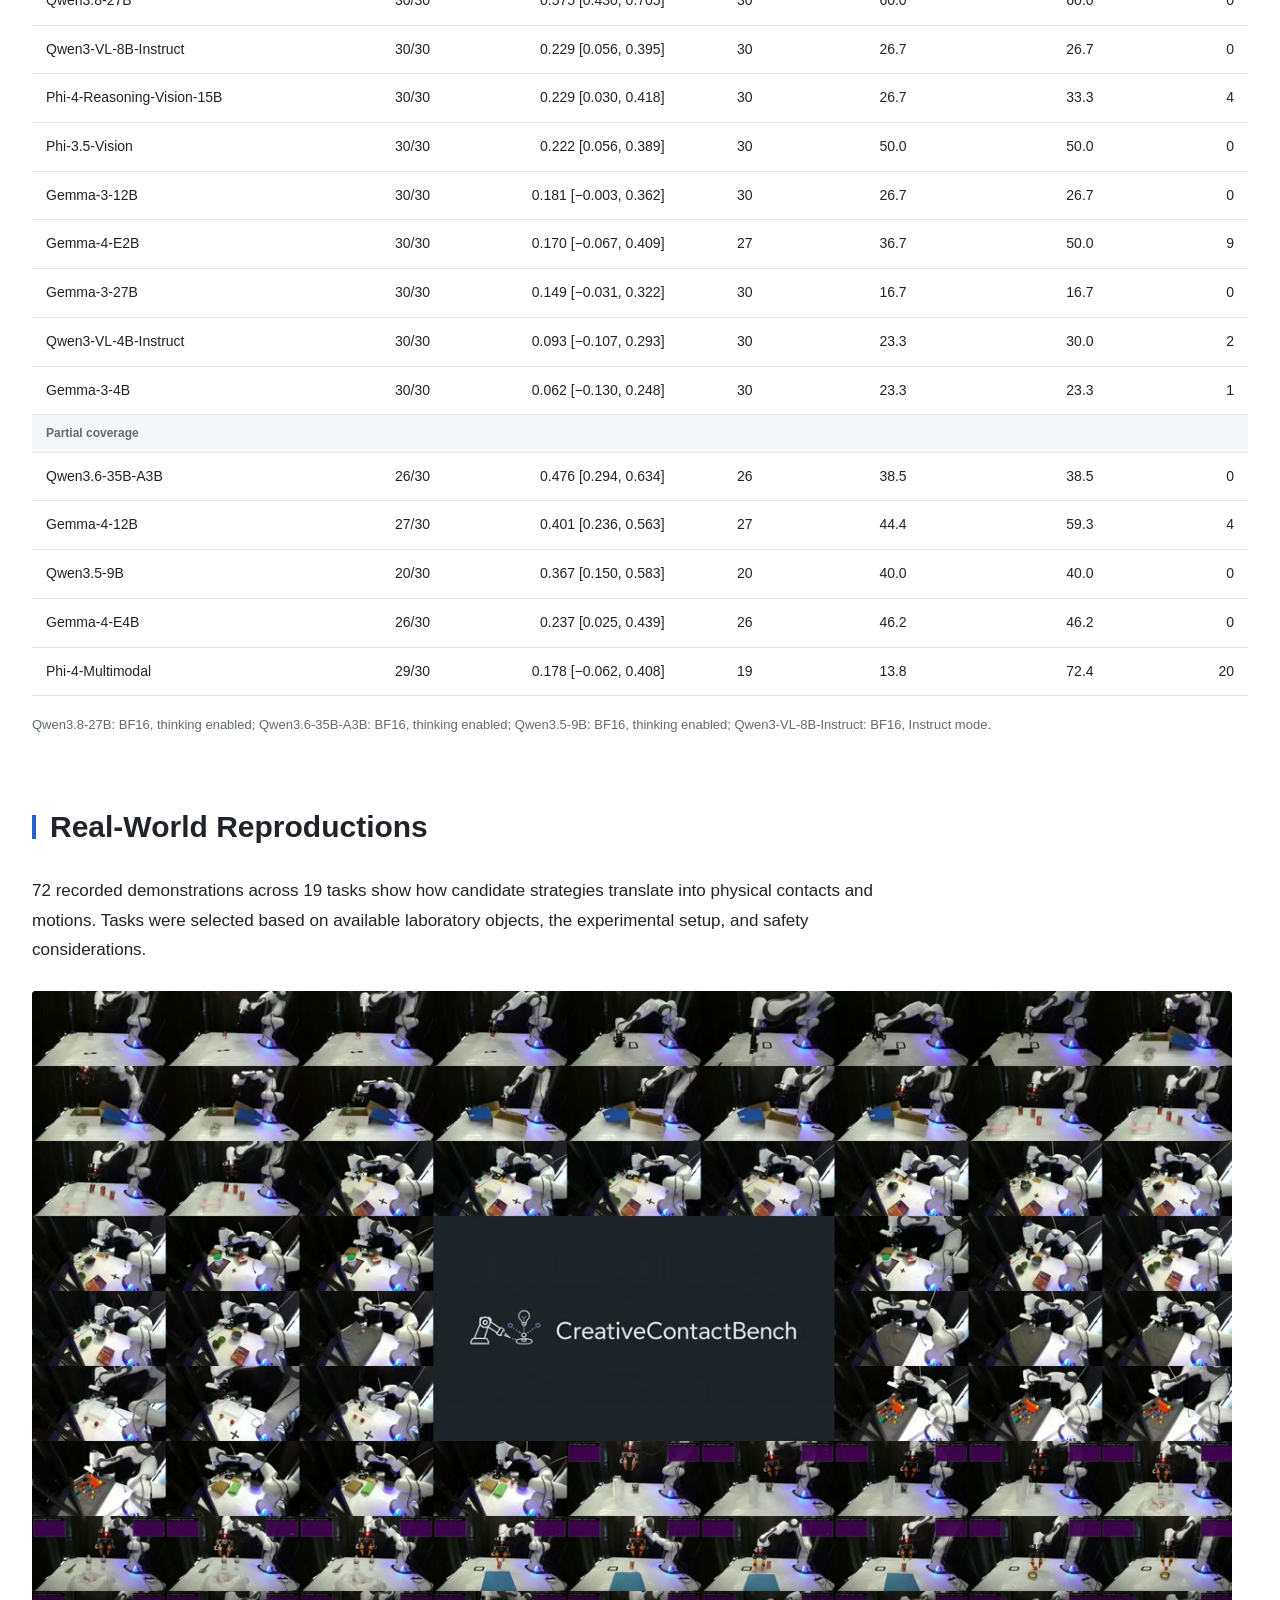
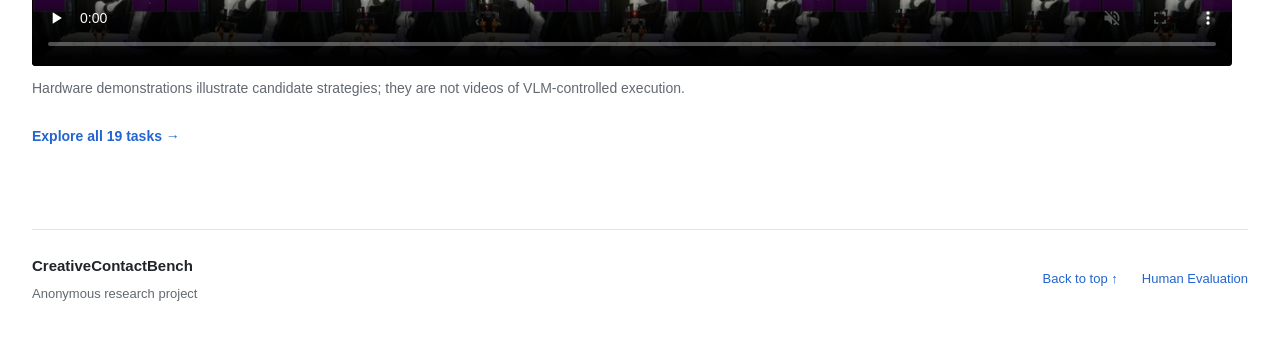
==== commit 49f3946d: "Keep model notes together and use full leaderboard width" ====
--- a/index.html
+++ b/index.html
@@ -10,7 +10,7 @@
     />
     <link rel="icon" href="data:," />
     <link rel="stylesheet" href="styles.css?v=20261004-home" />
-    <link rel="stylesheet" href="home.css?v=20261005-wide" />
+    <link rel="stylesheet" href="home.css?v=20261020-note-wrap" />
     <script src="home.js?v=20261005-refine-1" defer></script>
     <script src="leaderboard.js?v=20261005-sort" defer></script>
   </head>
@@ -130,10 +130,10 @@
           </table>
         </div>
         <p class="leaderboard-notes" id="leaderboard-notes">
-          Qwen3.8-27B: BF16, thinking enabled;
-          Qwen3.6-35B-A3B: BF16, thinking enabled;
-          Qwen3.5-9B: BF16, thinking enabled;
-          Qwen3-VL-8B-Instruct: BF16, Instruct mode.
+          <span class="model-note">Qwen3.8-27B: BF16, thinking enabled;</span>
+          <span class="model-note">Qwen3.6-35B-A3B: BF16, thinking enabled;</span>
+          <span class="model-note">Qwen3.5-9B: BF16, thinking enabled;</span>
+          <span class="model-note">Qwen3-VL-8B-Instruct: BF16, Instruct mode.</span>
         </p>
       </section>
 
--- a/home.css
+++ b/home.css
@@ -96,7 +96,8 @@
 .home-page .leaderboard .leaderboard-group th { font-size: 12px; padding-block: 9px; color: var(--muted); background: var(--soft); }
 .home-page .leaderboard td strong { color: var(--link); font-weight: 750; }
 .home-page .leaderboard tbody tr:not(.leaderboard-group):hover { background: #f3f6fb; }
-.home-page .leaderboard-notes { line-height: 1.7; font-size: 13px; margin-top: 18px; max-width: 1000px; }
+.home-page .leaderboard-notes { line-height: 1.7; font-size: 13px; margin-top: 18px; max-width: none; }
+.home-page .leaderboard-notes .model-note { display: inline-block; max-width: 100%; }
 .gallery-link { margin-top: 16px; }
 .home-page .reproduction-film { max-width: 1200px; }
 .home-page .footer { display: grid; grid-template-columns: 1fr auto; gap: 6px 24px; text-align: left; margin-top: 72px; padding-top: 24px; font-size: 13px; }
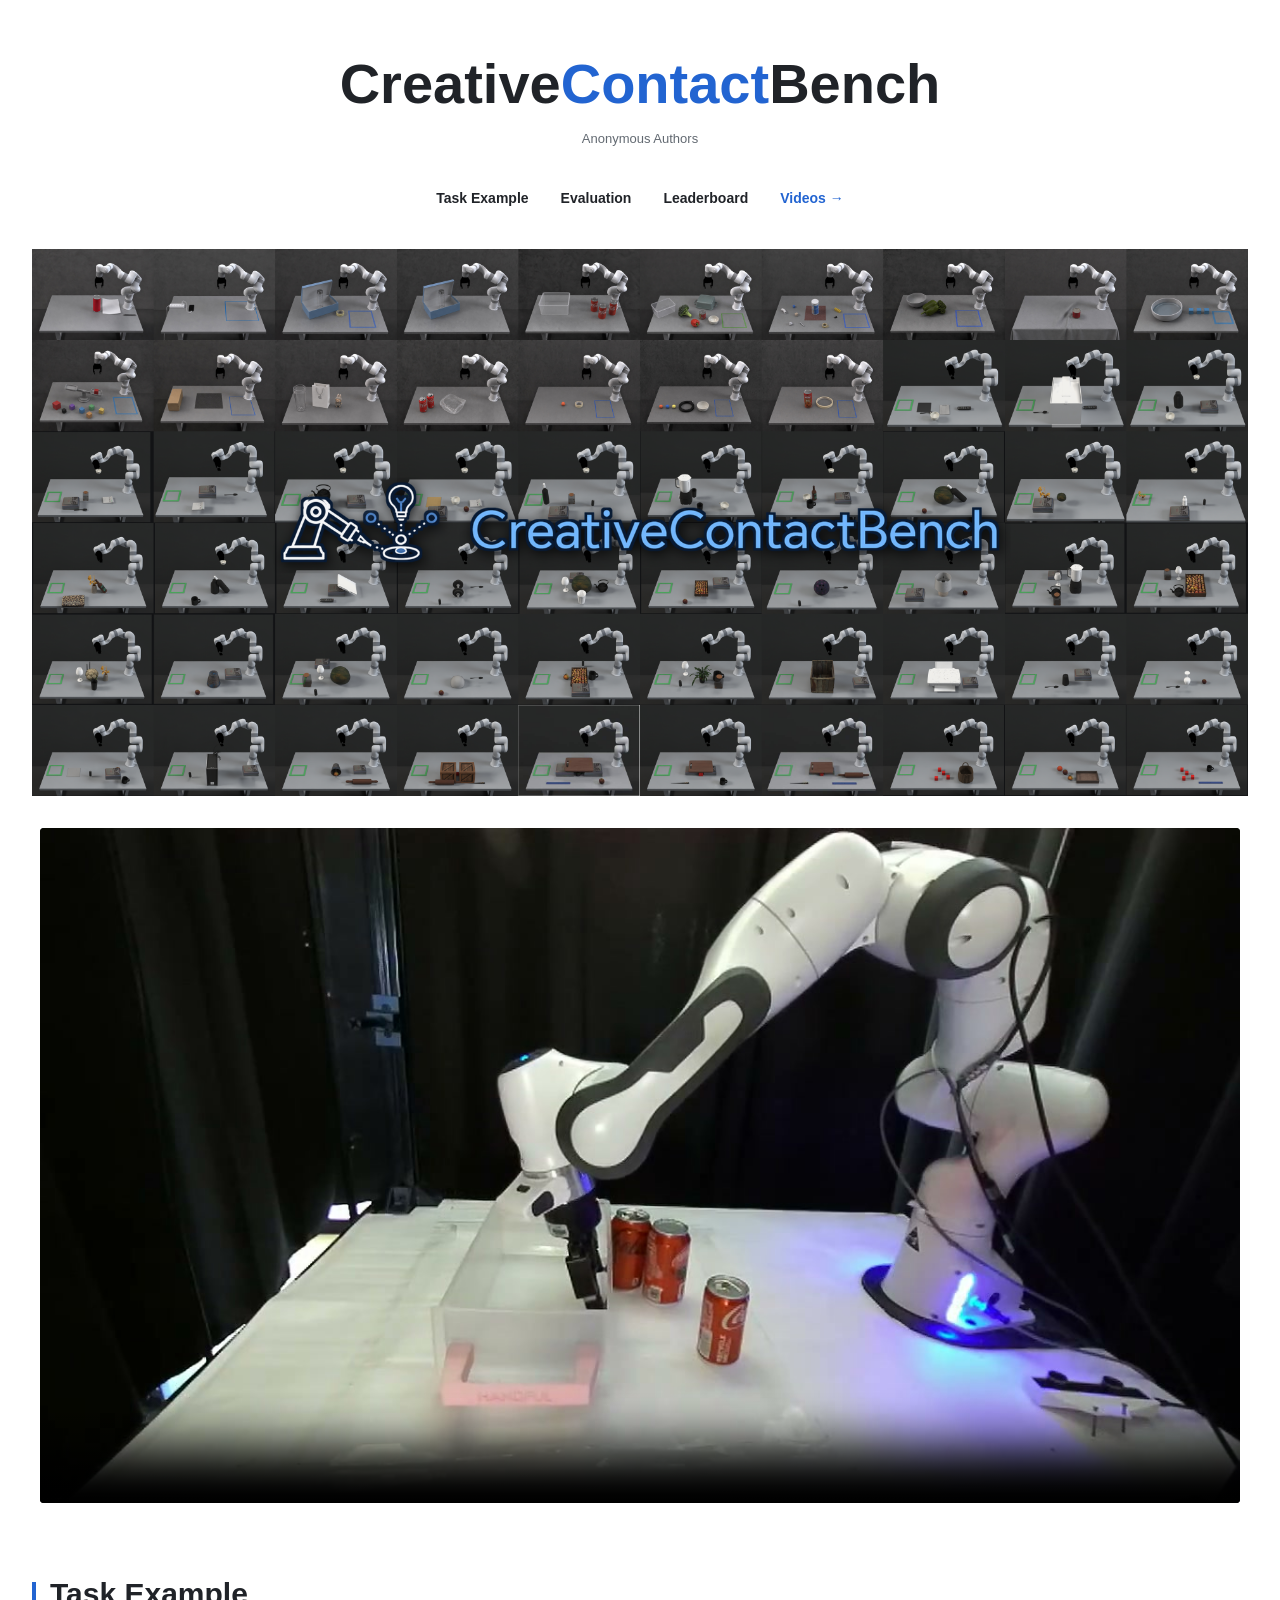
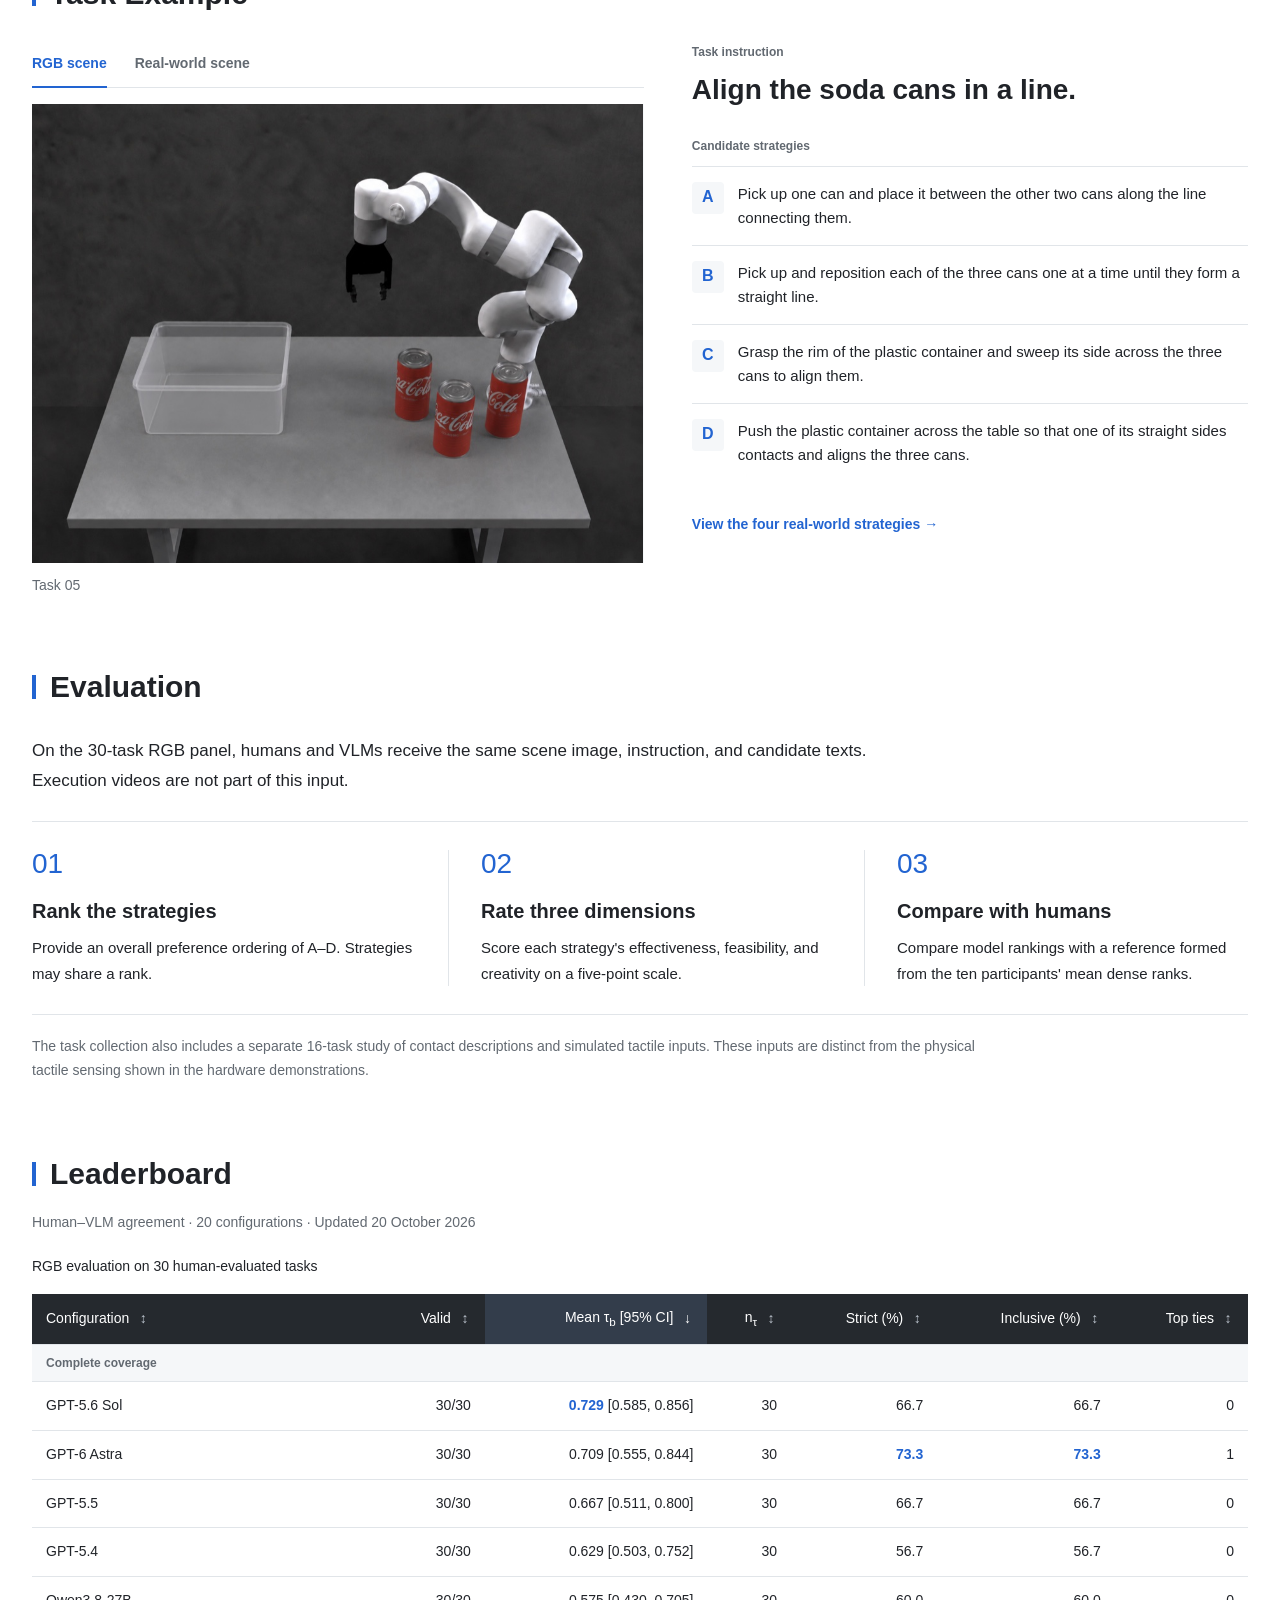
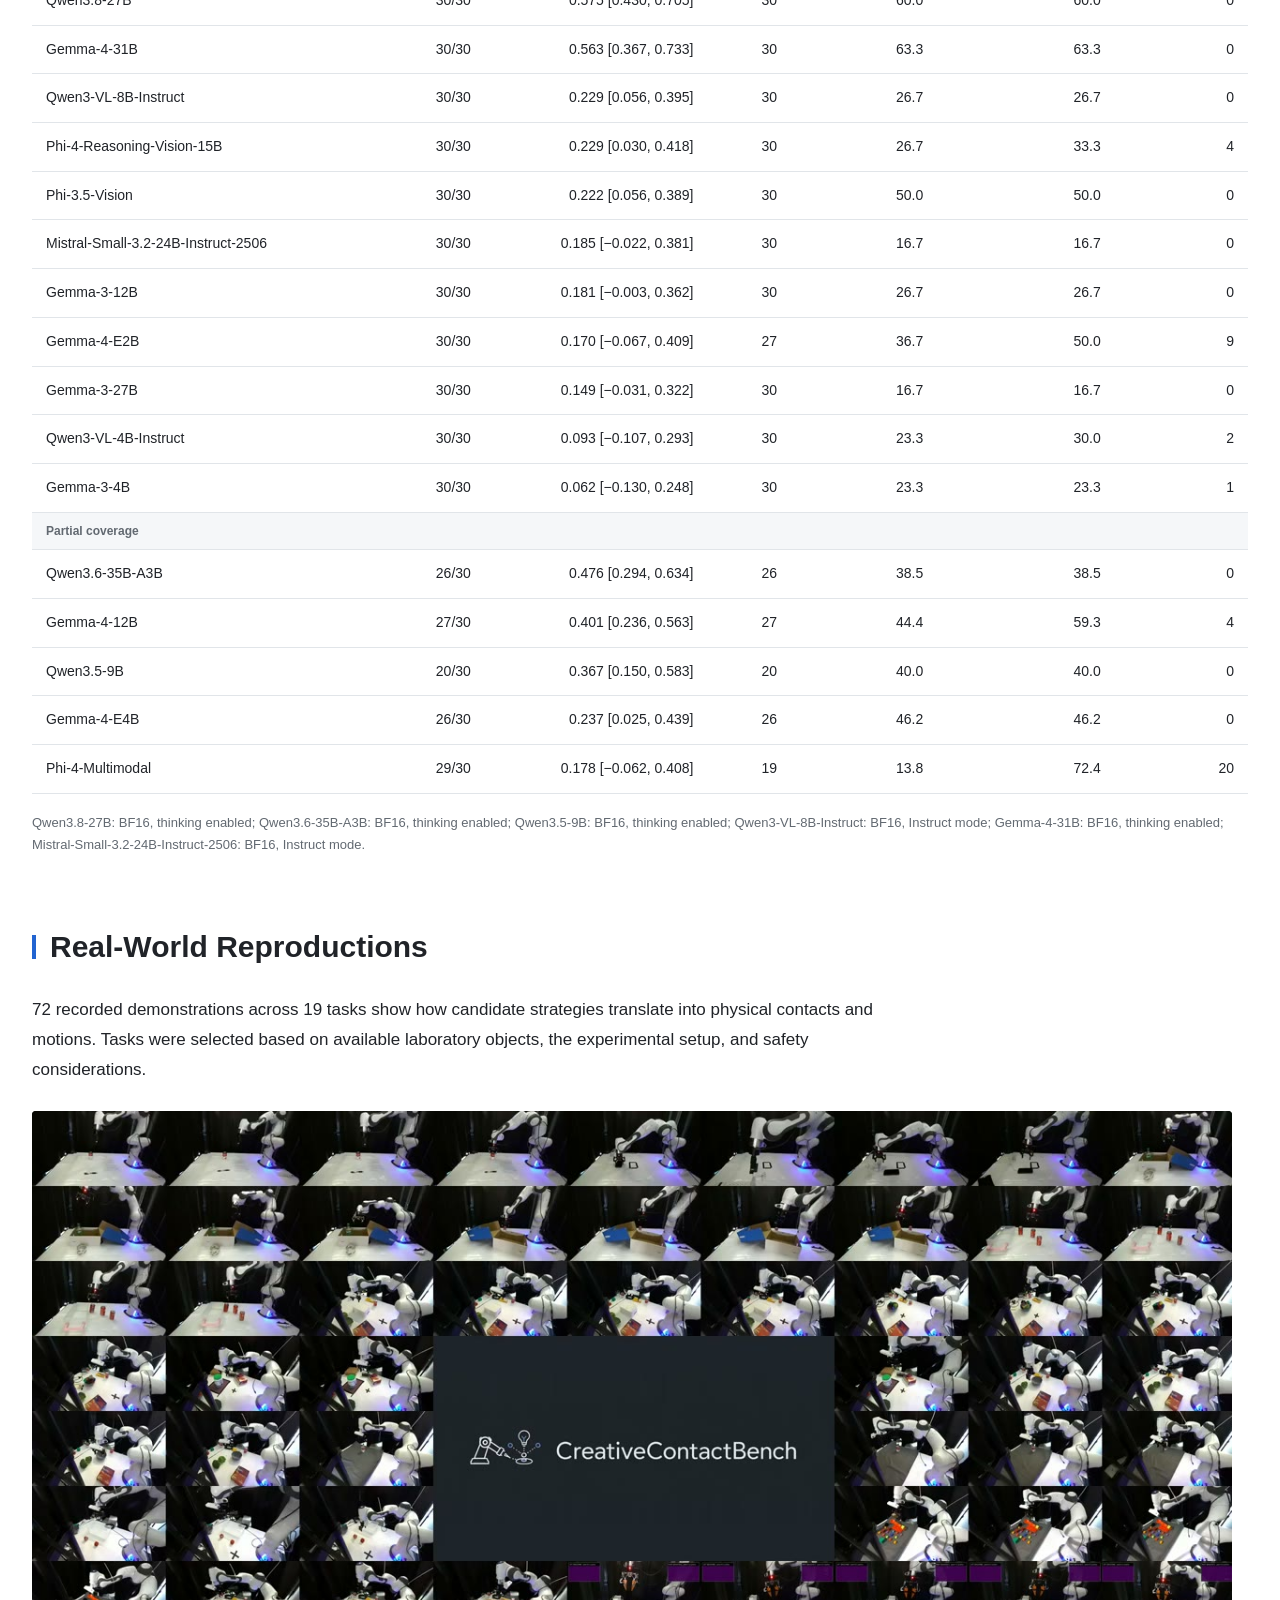
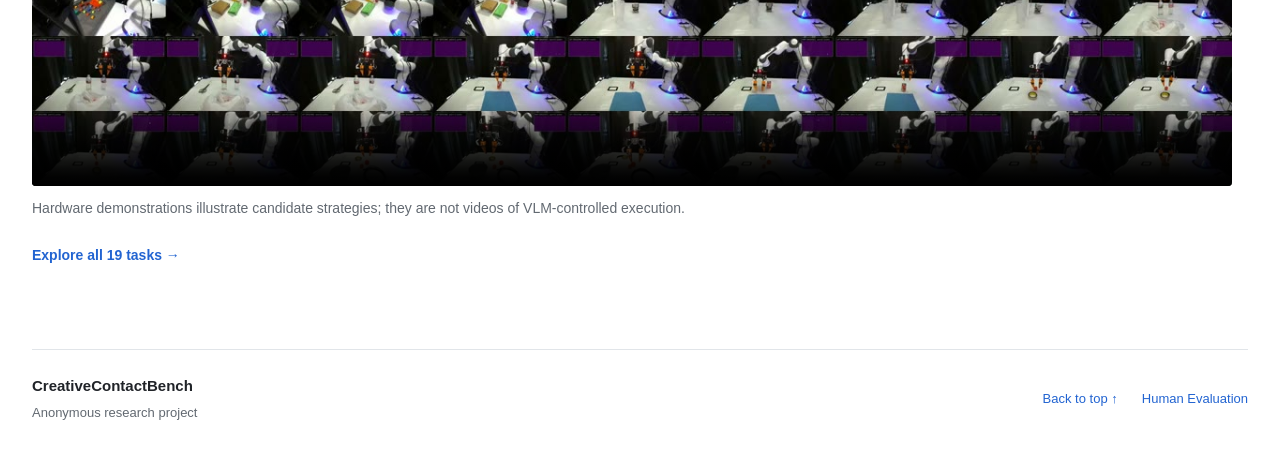
==== commit 3347a34b: "Add verified Gemma 4 31B and Mistral Small RGB30 results" ====
--- a/index.html
+++ b/index.html
@@ -88,7 +88,7 @@
 
       <section class="section" id="results" aria-labelledby="results-title">
         <h2 id="results-title">Leaderboard</h2>
-        <p class="results-context">Human&ndash;VLM agreement &middot; 18 configurations &middot; Updated 20 October 2026</p>
+        <p class="results-context">Human&ndash;VLM agreement &middot; 20 configurations &middot; Updated 20 October 2026</p>
         <div class="leaderboard-scroll" role="region" aria-labelledby="results-title" tabindex="0">
           <table class="leaderboard" aria-describedby="leaderboard-notes">
             <caption>RGB evaluation on 30 human-evaluated tasks</caption>
@@ -110,9 +110,11 @@
               <tr><th scope="row">GPT-5.5</th><td>30/30</td><td>0.667 [0.511, 0.800]</td><td>30</td><td title="20/30 eligible valid tasks">66.7</td><td title="20/30 eligible valid tasks">66.7</td><td>0</td></tr>
               <tr><th scope="row">GPT-5.4</th><td>30/30</td><td>0.629 [0.503, 0.752]</td><td>30</td><td title="17/30 eligible valid tasks">56.7</td><td title="17/30 eligible valid tasks">56.7</td><td>0</td></tr>
               <tr><th scope="row">Qwen3.8-27B</th><td>30/30</td><td>0.575 [0.430, 0.705]</td><td>30</td><td title="18/30 eligible valid tasks">60.0</td><td title="18/30 eligible valid tasks">60.0</td><td>0</td></tr>
+              <tr><th scope="row">Gemma-4-31B</th><td>30/30</td><td>0.563 [0.367, 0.733]</td><td>30</td><td title="19/30 eligible valid tasks">63.3</td><td title="19/30 eligible valid tasks">63.3</td><td>0</td></tr>
               <tr><th scope="row">Qwen3-VL-8B-Instruct</th><td>30/30</td><td>0.229 [0.056, 0.395]</td><td>30</td><td title="8/30 eligible valid tasks">26.7</td><td title="8/30 eligible valid tasks">26.7</td><td>0</td></tr>
               <tr><th scope="row">Phi-4-Reasoning-Vision-15B</th><td>30/30</td><td>0.229 [0.030, 0.418]</td><td>30</td><td title="8/30 eligible valid tasks">26.7</td><td title="10/30 eligible valid tasks">33.3</td><td>4</td></tr>
               <tr><th scope="row">Phi-3.5-Vision</th><td>30/30</td><td>0.222 [0.056, 0.389]</td><td>30</td><td title="15/30 eligible valid tasks">50.0</td><td title="15/30 eligible valid tasks">50.0</td><td>0</td></tr>
+              <tr><th scope="row">Mistral-Small-3.2-24B-Instruct-2506</th><td>30/30</td><td>0.185 [−0.022, 0.381]</td><td>30</td><td title="5/30 eligible valid tasks">16.7</td><td title="5/30 eligible valid tasks">16.7</td><td>0</td></tr>
               <tr><th scope="row">Gemma-3-12B</th><td>30/30</td><td>0.181 [−0.003, 0.362]</td><td>30</td><td title="8/30 eligible valid tasks">26.7</td><td title="8/30 eligible valid tasks">26.7</td><td>0</td></tr>
               <tr><th scope="row">Gemma-4-E2B</th><td>30/30</td><td>0.170 [−0.067, 0.409]</td><td>27</td><td title="11/30 eligible valid tasks">36.7</td><td title="15/30 eligible valid tasks">50.0</td><td>9</td></tr>
               <tr><th scope="row">Gemma-3-27B</th><td>30/30</td><td>0.149 [−0.031, 0.322]</td><td>30</td><td title="5/30 eligible valid tasks">16.7</td><td title="5/30 eligible valid tasks">16.7</td><td>0</td></tr>
@@ -133,7 +135,9 @@
           <span class="model-note">Qwen3.8-27B: BF16, thinking enabled;</span>
           <span class="model-note">Qwen3.6-35B-A3B: BF16, thinking enabled;</span>
           <span class="model-note">Qwen3.5-9B: BF16, thinking enabled;</span>
-          <span class="model-note">Qwen3-VL-8B-Instruct: BF16, Instruct mode.</span>
+          <span class="model-note">Qwen3-VL-8B-Instruct: BF16, Instruct mode;</span>
+          <span class="model-note">Gemma-4-31B: BF16, thinking enabled;</span>
+          <span class="model-note">Mistral-Small-3.2-24B-Instruct-2506: BF16, Instruct mode.</span>
         </p>
       </section>
 
